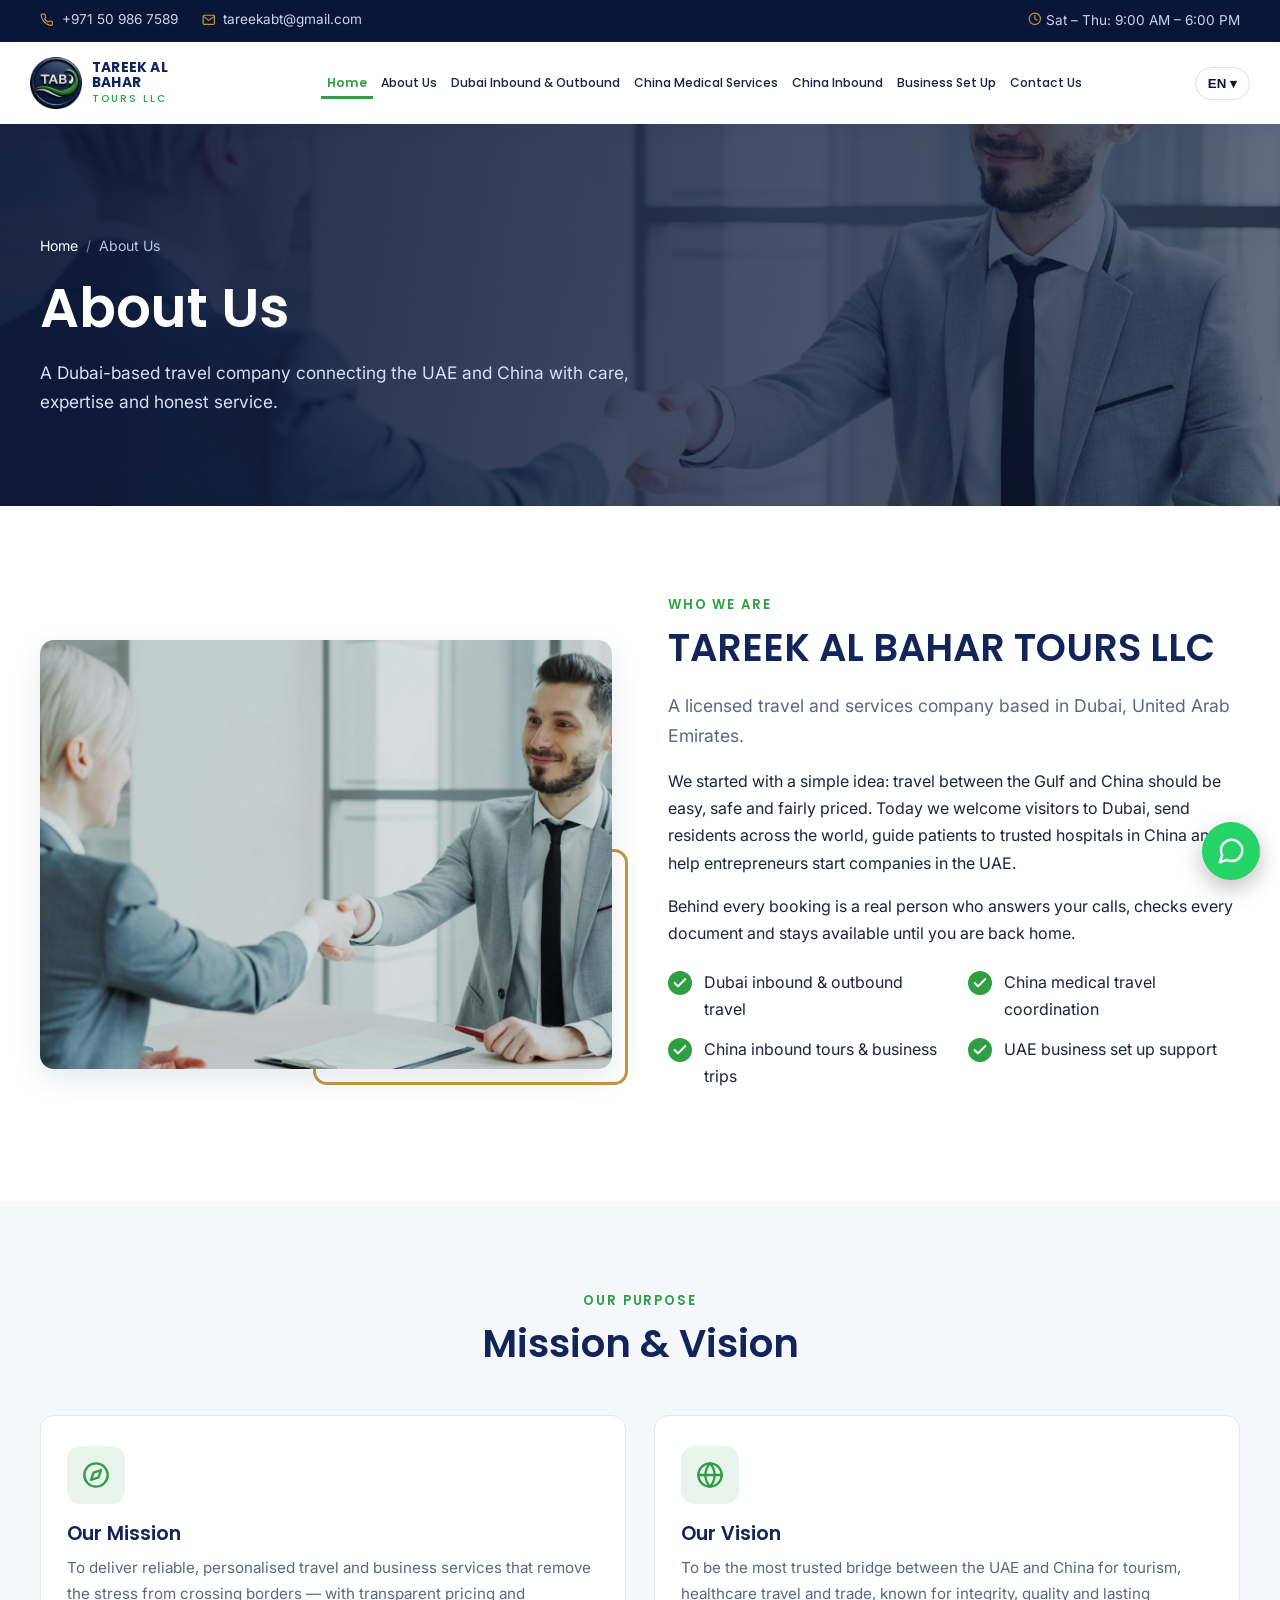
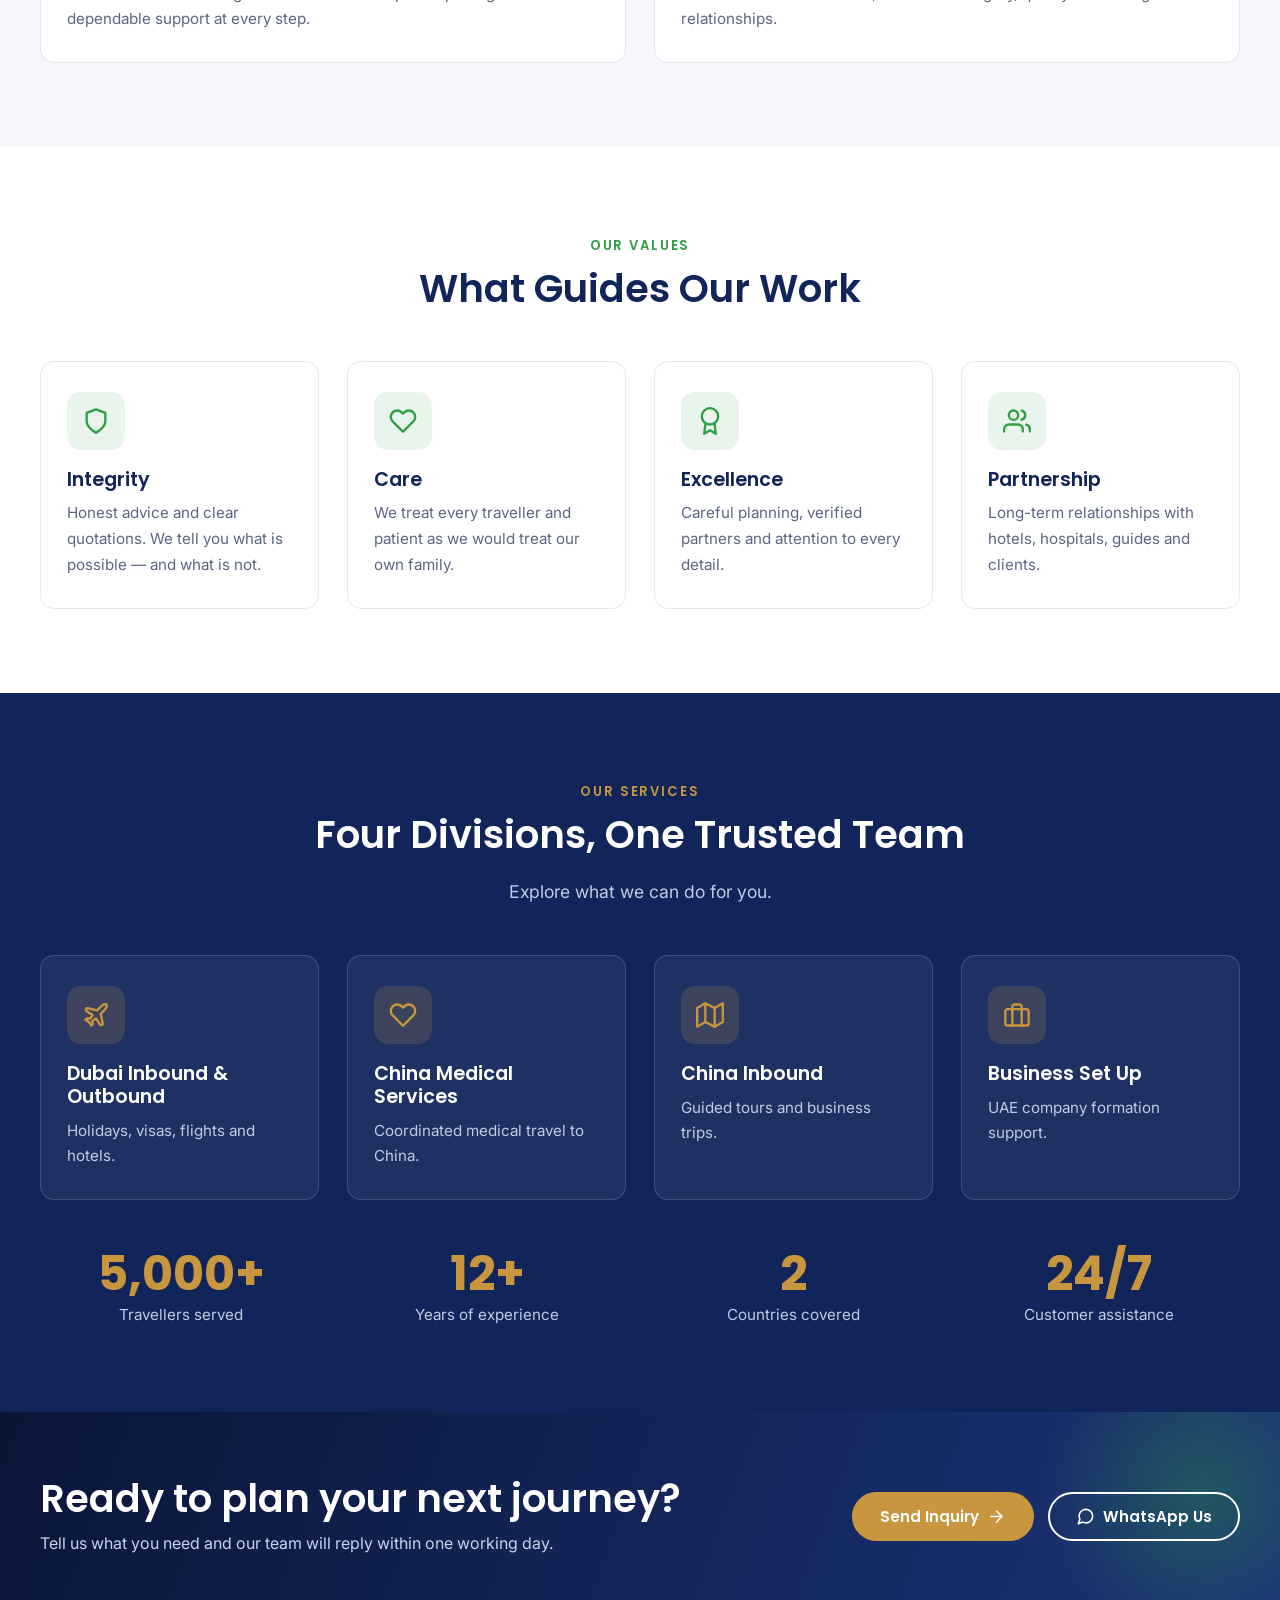
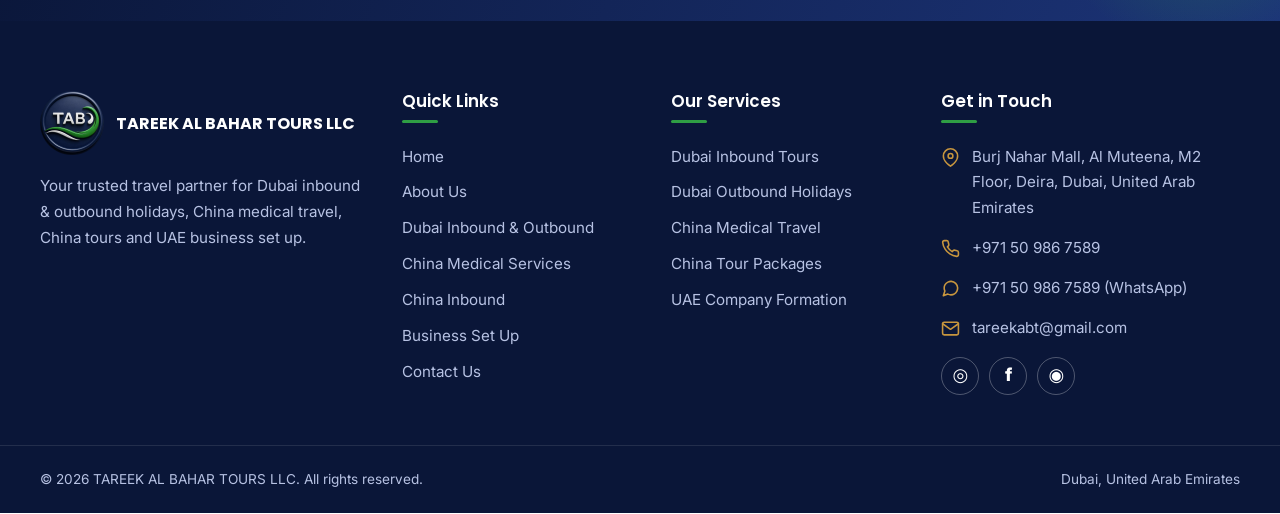
==== about-us/index.html @ 9cc4720b "Update Tareek Al Bahar website" ====
<!DOCTYPE html>

<html lang="en">
<head>
<meta charset="utf-8"/>
<meta content="width=device-width, initial-scale=1" name="viewport"/>
<title>About Us | TAREEK AL BAHAR TOURS LLC Dubai</title>
<meta content="Learn about TAREEK AL BAHAR TOURS LLC, a Dubai travel company connecting the UAE and China through tours, medical travel and business set up services." name="description"/>
<link href="https://www.tareekalbahartours.com/about-us/" rel="canonical"/>
<meta content="#12255a" name="theme-color"/>
<meta content="website" property="og:type"/>
<meta content="TAREEK AL BAHAR TOURS LLC" property="og:site_name"/>
<meta content="About Us | TAREEK AL BAHAR TOURS LLC Dubai" property="og:title"/>
<meta content="Learn about TAREEK AL BAHAR TOURS LLC, a Dubai travel company connecting the UAE and China through tours, medical travel and business set up services." property="og:description"/>
<meta content="https://www.tareekalbahartours.com/about-us/" property="og:url"/>
<meta content="https://www.tareekalbahartours.com/assets/img/business-meeting.jpg" property="og:image"/>
<meta content="summary_large_image" name="twitter:card"/>
<link href="../assets/img/favicon.png" rel="icon" type="image/png"/>
<link href="../assets/img/apple-touch-icon.png" rel="apple-touch-icon"/>
<link href="https://fonts.googleapis.com" rel="preconnect"/>
<link crossorigin="" href="https://fonts.gstatic.com" rel="preconnect"/>
<link href="https://fonts.googleapis.com/css2?family=Inter:wght@400;500;600&amp;family=Poppins:wght@500;600;700&amp;display=swap" rel="stylesheet"/>
<link href="../assets/css/style.css" rel="stylesheet"/>
<script type="application/ld+json">
{
  "@context": "https://schema.org",
  "@type": "BreadcrumbList",
  "itemListElement": [
    {"@type": "ListItem", "position": 1, "name": "Home", "item": "https://www.tareekalbahartours.com/"},
    {"@type": "ListItem", "position": 2, "name": "About Us", "item": "https://www.tareekalbahartours.com/about-us/"}
  ]
}
</script>
</head>
<body>
<svg aria-hidden="true" style="display:none" xmlns="http://www.w3.org/2000/svg"><symbol id="i-phone" viewbox="0 0 24 24"><path d="M22 16.92v3a2 2 0 0 1-2.18 2 19.79 19.79 0 0 1-8.63-3.07 19.5 19.5 0 0 1-6-6 19.79 19.79 0 0 1-3.07-8.67A2 2 0 0 1 4.11 2h3a2 2 0 0 1 2 1.72 12.84 12.84 0 0 0 .7 2.81 2 2 0 0 1-.45 2.11L8.09 9.91a16 16 0 0 0 6 6l1.27-1.27a2 2 0 0 1 2.11-.45 12.84 12.84 0 0 0 2.81.7A2 2 0 0 1 22 16.92z"></path></symbol><symbol id="i-mail" viewbox="0 0 24 24"><path d="M4 4h16a2 2 0 0 1 2 2v12a2 2 0 0 1-2 2H4a2 2 0 0 1-2-2V6a2 2 0 0 1 2-2z"></path><path d="M22 6l-10 7L2 6"></path></symbol><symbol id="i-pin" viewbox="0 0 24 24"><path d="M21 10c0 7-9 13-9 13s-9-6-9-13a9 9 0 0 1 18 0z"></path><circle cx="12" cy="10" r="3"></circle></symbol><symbol id="i-clock" viewbox="0 0 24 24"><circle cx="12" cy="12" r="10"></circle><path d="M12 6v6l4 2"></path></symbol><symbol id="i-check" viewbox="0 0 24 24"><path d="M20 6L9 17l-5-5"></path></symbol><symbol id="i-arrow" viewbox="0 0 24 24"><path d="M5 12h14M12 5l7 7-7 7"></path></symbol><symbol id="i-globe" viewbox="0 0 24 24"><circle cx="12" cy="12" r="10"></circle><path d="M2 12h20"></path><path d="M12 2a15.3 15.3 0 0 1 4 10 15.3 15.3 0 0 1-4 10 15.3 15.3 0 0 1-4-10 15.3 15.3 0 0 1 4-10z"></path></symbol><symbol id="i-briefcase" viewbox="0 0 24 24"><rect height="14" rx="2" width="20" x="2" y="7"></rect><path d="M16 21V5a2 2 0 0 0-2-2h-4a2 2 0 0 0-2 2v16"></path></symbol><symbol id="i-heart" viewbox="0 0 24 24"><path d="M20.84 4.61a5.5 5.5 0 0 0-7.78 0L12 5.67l-1.06-1.06a5.5 5.5 0 0 0-7.78 7.78l1.06 1.06L12 21.23l7.78-7.78 1.06-1.06a5.5 5.5 0 0 0 0-7.78z"></path></symbol><symbol id="i-shield" viewbox="0 0 24 24"><path d="M12 22s8-4 8-10V5l-8-3-8 3v7c0 6 8 10 8 10z"></path></symbol><symbol id="i-users" viewbox="0 0 24 24"><path d="M17 21v-2a4 4 0 0 0-4-4H5a4 4 0 0 0-4 4v2"></path><circle cx="9" cy="7" r="4"></circle><path d="M23 21v-2a4 4 0 0 0-3-3.87"></path><path d="M16 3.13a4 4 0 0 1 0 7.75"></path></symbol><symbol id="i-star" viewbox="0 0 24 24"><polygon points="12 2 15.09 8.26 22 9.27 17 14.14 18.18 21.02 12 17.77 5.82 21.02 7 14.14 2 9.27 8.91 8.26 12 2"></polygon></symbol><symbol id="i-file" viewbox="0 0 24 24"><path d="M14 2H6a2 2 0 0 0-2 2v16a2 2 0 0 0 2 2h12a2 2 0 0 0 2-2V8z"></path><path d="M14 2v6h6"></path><path d="M16 13H8"></path><path d="M16 17H8"></path><path d="M10 9H8"></path></symbol><symbol id="i-send" viewbox="0 0 24 24"><path d="M22 2L11 13"></path><path d="M22 2l-7 20-4-9-9-4 20-7z"></path></symbol><symbol id="i-compass" viewbox="0 0 24 24"><circle cx="12" cy="12" r="10"></circle><polygon points="16.24 7.76 14.12 14.12 7.76 16.24 9.88 9.88 16.24 7.76"></polygon></symbol><symbol id="i-home" viewbox="0 0 24 24"><path d="M3 9l9-7 9 7v11a2 2 0 0 1-2 2H5a2 2 0 0 1-2-2z"></path><path d="M9 22V12h6v10"></path></symbol><symbol id="i-nav" viewbox="0 0 24 24"><polygon points="3 11 22 2 13 21 11 13 3 11"></polygon></symbol><symbol id="i-sun" viewbox="0 0 24 24"><circle cx="12" cy="12" r="5"></circle><path d="M12 1v2M12 21v2M4.22 4.22l1.42 1.42M18.36 18.36l1.42 1.42M1 12h2M21 12h2M4.22 19.78l1.42-1.42M18.36 5.64l1.42-1.42"></path></symbol><symbol id="i-award" viewbox="0 0 24 24"><circle cx="12" cy="8" r="7"></circle><path d="M8.21 13.89L7 23l5-3 5 3-1.21-9.12"></path></symbol><symbol id="i-headset" viewbox="0 0 24 24"><path d="M3 18v-6a9 9 0 0 1 18 0v6"></path><path d="M21 19a2 2 0 0 1-2 2h-1a2 2 0 0 1-2-2v-3a2 2 0 0 1 2-2h3zM3 19a2 2 0 0 0 2 2h1a2 2 0 0 0 2-2v-3a2 2 0 0 0-2-2H3z"></path></symbol><symbol id="i-dollar" viewbox="0 0 24 24"><path d="M12 1v22"></path><path d="M17 5H9.5a3.5 3.5 0 0 0 0 7h5a3.5 3.5 0 0 1 0 7H6"></path></symbol><symbol id="i-chat" viewbox="0 0 24 24"><path d="M21 11.5a8.38 8.38 0 0 1-.9 3.8 8.5 8.5 0 0 1-7.6 4.7 8.38 8.38 0 0 1-3.8-.9L3 21l1.9-5.7a8.38 8.38 0 0 1-.9-3.8 8.5 8.5 0 0 1 4.7-7.6 8.38 8.38 0 0 1 3.8-.9h.5a8.48 8.48 0 0 1 8 8v.5z"></path></symbol><symbol id="i-menu" viewbox="0 0 24 24"><path d="M3 12h18M3 6h18M3 18h18"></path></symbol><symbol id="i-building" viewbox="0 0 24 24"><rect height="20" rx="2" width="16" x="4" y="2"></rect><path d="M9 22v-4h6v4"></path><path d="M8 6h.01M12 6h.01M16 6h.01M8 10h.01M12 10h.01M16 10h.01M8 14h.01M12 14h.01M16 14h.01"></path></symbol><symbol id="i-clipboard" viewbox="0 0 24 24"><path d="M16 4h2a2 2 0 0 1 2 2v14a2 2 0 0 1-2 2H6a2 2 0 0 1-2-2V6a2 2 0 0 1 2-2h2"></path><rect height="4" rx="1" width="8" x="8" y="2"></rect></symbol><symbol id="i-map" viewbox="0 0 24 24"><path d="M1 6v16l7-4 8 4 7-4V2l-7 4-8-4-7 4z"></path><path d="M8 2v16"></path><path d="M16 6v16"></path></symbol><symbol id="i-calendar" viewbox="0 0 24 24"><rect height="18" rx="2" width="18" x="3" y="4"></rect><path d="M16 2v4M8 2v4M3 10h18"></path></symbol><symbol id="i-plane" viewbox="0 0 24 24"><path d="M17.8 19.2L16 11l3.5-3.5C21 6 21.5 4 21 3c-1-.5-3 0-4.5 1.5L13 8 4.8 6.2c-.5-.1-.9.1-1.1.5l-.3.5c-.2.5-.1 1 .3 1.3L9 12l-2 3H4l-1 1 3 2 2 3 1-1v-3l3-2 3.5 5.3c.3.4.8.5 1.3.3l.5-.2c.4-.3.6-.7.5-1.2z"></path></symbol><symbol id="i-stetho" viewbox="0 0 24 24"><path d="M4.8 2.3A.3.3 0 1 0 5 2H4a2 2 0 0 0-2 2v5a6 6 0 0 0 6 6 6 6 0 0 0 6-6V4a2 2 0 0 0-2-2h-1a.2.2 0 1 0 .3.3"></path><path d="M8 15v1a6 6 0 0 0 6 6 6 6 0 0 0 6-6v-4"></path><circle cx="20" cy="10" r="2"></circle></symbol><symbol id="i-translate" viewbox="0 0 24 24"><path d="M5 8l6 6"></path><path d="M4 14l6-6 2-3"></path><path d="M2 5h12"></path><path d="M7 2h1"></path><path d="M22 22l-5-10-5 10"></path><path d="M14 18h6"></path></symbol><symbol id="i-bed" viewbox="0 0 24 24"><path d="M2 4v16"></path><path d="M2 8h18a2 2 0 0 1 2 2v10"></path><path d="M2 17h20"></path><path d="M6 8v9"></path></symbol></svg>
<a class="skip-link" href="#main">Skip to content</a>
<div id="site-header"></div>
<main id="main">
<section class="page-banner bg-business-meeting">
<div class="container">
<ol aria-label="Breadcrumb" class="breadcrumb"><li><a href="../index.html">Home</a></li><li aria-current="page">About Us</li></ol>
<h1>About Us</h1>
<p>A Dubai-based travel company connecting the UAE and China with care, expertise and honest service.</p>
</div>
</section>
<section aria-labelledby="who-title" class="section">
<div class="container split">
<div class="split__media"><img alt="Two professionals shaking hands at a meeting" decoding="async" height="900" loading="lazy" src="../assets/img/business-meeting.jpg" width="1600"/></div>
<div>
<span class="eyebrow">Who We Are</span>
<h2 id="who-title">TAREEK AL BAHAR TOURS LLC</h2>
<p class="lead">A licensed travel and services company based in Dubai, United Arab Emirates.</p>
<p>We started with a simple idea: travel between the Gulf and China should be easy, safe and fairly priced. Today we welcome visitors to Dubai, send residents across the world, guide patients to trusted hospitals in China and help entrepreneurs start companies in the UAE.</p>
<p>Behind every booking is a real person who answers your calls, checks every document and stays available until you are back home.</p>
<ul class="check-list check-list--2col"><li><svg aria-hidden="true" class="icon"><use href="#i-check"></use></svg> <span>Dubai inbound &amp; outbound travel</span></li><li><svg aria-hidden="true" class="icon"><use href="#i-check"></use></svg> <span>China medical travel coordination</span></li><li><svg aria-hidden="true" class="icon"><use href="#i-check"></use></svg> <span>China inbound tours &amp; business trips</span></li><li><svg aria-hidden="true" class="icon"><use href="#i-check"></use></svg> <span>UAE business set up support</span></li></ul>
</div>
</div>
</section>
<section aria-labelledby="mv-title" class="section section--alt">
<div class="container">
<div class="section-head"><span class="eyebrow">Our Purpose</span><h2>Mission &amp; Vision</h2></div>
<h3 hidden="" id="mv-title">Mission and vision</h3>
<div class="grid grid--2">
<div class="icon-box"><div class="icon-box__icon"><svg aria-hidden="true" class="icon"><use href="#i-compass"></use></svg></div><h3>Our Mission</h3><p>To deliver reliable, personalised travel and business services that remove the stress from crossing borders — with transparent pricing and dependable support at every step.</p></div>
<div class="icon-box"><div class="icon-box__icon"><svg aria-hidden="true" class="icon"><use href="#i-globe"></use></svg></div><h3>Our Vision</h3><p>To be the most trusted bridge between the UAE and China for tourism, healthcare travel and trade, known for integrity, quality and lasting relationships.</p></div>
</div>
</div>
</section>
<section aria-labelledby="values-title" class="section">
<div class="container">
<div class="section-head"><span class="eyebrow">Our Values</span><h2>What Guides Our Work</h2></div>
<div class="grid grid--4"><div class="icon-box"><div class="icon-box__icon"><svg aria-hidden="true" class="icon"><use href="#i-shield"></use></svg></div><h3>Integrity</h3><p>Honest advice and clear quotations. We tell you what is possible — and what is not.</p></div><div class="icon-box"><div class="icon-box__icon"><svg aria-hidden="true" class="icon"><use href="#i-heart"></use></svg></div><h3>Care</h3><p>We treat every traveller and patient as we would treat our own family.</p></div><div class="icon-box"><div class="icon-box__icon"><svg aria-hidden="true" class="icon"><use href="#i-award"></use></svg></div><h3>Excellence</h3><p>Careful planning, verified partners and attention to every detail.</p></div><div class="icon-box"><div class="icon-box__icon"><svg aria-hidden="true" class="icon"><use href="#i-users"></use></svg></div><h3>Partnership</h3><p>Long-term relationships with hotels, hospitals, guides and clients.</p></div></div>
</div>
</section>
<section aria-labelledby="divisions-title" class="section section--navy">
<div class="container">
<div class="section-head"><span class="eyebrow">Our Services</span><h2>Four Divisions, One Trusted Team</h2><p class="lead">Explore what we can do for you.</p></div>
<div class="grid grid--4">
<a class="icon-box" href="../dubai-inbound-outbound/index.html"><div class="icon-box__icon"><svg aria-hidden="true" class="icon"><use href="#i-plane"></use></svg></div><h3>Dubai Inbound &amp; Outbound</h3><p>Holidays, visas, flights and hotels.</p></a>
<a class="icon-box" href="../china-medical-services/index.html"><div class="icon-box__icon"><svg aria-hidden="true" class="icon"><use href="#i-heart"></use></svg></div><h3>China Medical Services</h3><p>Coordinated medical travel to China.</p></a>
<a class="icon-box" href="../china-inbound/index.html"><div class="icon-box__icon"><svg aria-hidden="true" class="icon"><use href="#i-map"></use></svg></div><h3>China Inbound</h3><p>Guided tours and business trips.</p></a>
<a class="icon-box" href="../business-setup/index.html"><div class="icon-box__icon"><svg aria-hidden="true" class="icon"><use href="#i-briefcase"></use></svg></div><h3>Business Set Up</h3><p>UAE company formation support.</p></a>
</div>
<div class="section-gap"></div>
<div class="stats"><div class="stats__item"><strong>5,000+</strong><span>Travellers served</span></div><div class="stats__item"><strong>12+</strong><span>Years of experience</span></div><div class="stats__item"><strong>2</strong><span>Countries covered</span></div><div class="stats__item"><strong>24/7</strong><span>Customer assistance</span></div></div>
</div>
</section>
<section aria-labelledby="cta-title" class="cta-band">
<div class="container cta-band__inner">
<div>
<h2 id="cta-title">Ready to plan your next journey?</h2>
<p>Tell us what you need and our team will reply within one working day.</p>
</div>
<div class="cta-band__actions">
<a class="btn btn--primary" href="../contact-us/index.html">Send Inquiry <svg aria-hidden="true" class="icon"><use href="#i-arrow"></use></svg></a>
<a class="btn btn--outline" href="https://wa.me/971509867589" rel="noopener"><svg aria-hidden="true" class="icon"><use href="#i-chat"></use></svg> WhatsApp Us</a>
</div>
</div>
</section>
</main>
<div id="site-footer"></div>
<script defer="" src="../assets/js/components.js"></script>
<script defer="" src="../assets/js/main.js"></script>
<div aria-hidden="true" id="google_translate_element"></div><script src="https://translate.google.com/translate_a/element.js?cb=googleTranslateElementInit"></script></body>
</html>
---- assets/css/style.css ----
/* ==========================================================================
   TAREEK AL BAHAR TOURS LLC — global stylesheet
   Structure: tokens > base > layout > components > sections > utilities
   Every block is a self-contained section (.section) made of a .container
   plus reusable components, so it maps 1:1 to Elementor sections/widgets.
   ========================================================================== */

/* ---------- 1. Design tokens ---------- */
:root {
  --navy: #12255a;
  --navy-dark: #0a1638;
  --navy-soft: #1c3478;
  --green: #2f9e44;
  --green-dark: #23782f;
  --gold: #c8963e;
  --gold-dark: #a87a2b;
  --ink: #1b2340;
  --muted: #5c6684;
  --line: #e3e8f2;
  --bg: #f5f7fb;
  --white: #ffffff;

  --font-head: "Poppins", "Segoe UI", system-ui, sans-serif;
  --font-body: "Inter", "Segoe UI", system-ui, sans-serif;

  --radius: 14px;
  --radius-sm: 8px;
  --shadow: 0 10px 30px rgba(18, 37, 90, 0.10);
  --shadow-sm: 0 4px 14px rgba(18, 37, 90, 0.08);
  --container: 1200px;
  --header-h: 84px;
}

/* ---------- 2. Base ---------- */
*, *::before, *::after { box-sizing: border-box; }
html { scroll-behavior: smooth; scroll-padding-top: 100px; }
body {
  margin: 0;
  font-family: var(--font-body);
  font-size: 16px;
  line-height: 1.7;
  color: var(--ink);
  background: var(--white);
  -webkit-font-smoothing: antialiased;
}
img { max-width: 100%; height: auto; display: block; }
a { color: var(--navy); text-decoration: none; transition: color .2s; }
a:hover { color: var(--green); }
h1, h2, h3, h4 { font-family: var(--font-head); color: var(--navy); line-height: 1.2; margin: 0 0 .5em; font-weight: 600; }
h1 { font-size: clamp(2rem, 4.6vw, 3.4rem); }
h2 { font-size: clamp(1.7rem, 3vw, 2.4rem); }
h3 { font-size: 1.2rem; }
p { margin: 0 0 1em; }
ul, ol { margin: 0; padding: 0; list-style: none; }
.icon { width: 1.25em; height: 1.25em; fill: none; stroke: currentColor; stroke-width: 2; stroke-linecap: round; stroke-linejoin: round; flex: none; }
.skip-link { position: absolute; left: -999px; top: 0; background: var(--navy); color: #fff; padding: .6rem 1rem; z-index: 200; }
.skip-link:focus { left: 0; color: #fff; }
:focus-visible { outline: 3px solid var(--gold); outline-offset: 2px; }

/* ---------- 3. Layout ---------- */
.container { width: min(100% - 2rem, var(--container)); margin-inline: auto; }
.section { padding: 84px 0; }
.section--alt { background: var(--bg); }
.section--navy { background: var(--navy); color: #d7def2; }
.section--navy h2, .section--navy h3 { color: #fff; }
.grid { display: grid; gap: 28px; }
.grid--2 { grid-template-columns: repeat(2, 1fr); }
.grid--3 { grid-template-columns: repeat(3, 1fr); }
.grid--4 { grid-template-columns: repeat(4, 1fr); }
.split { display: grid; grid-template-columns: 1fr 1fr; gap: 56px; align-items: center; }
.split--reverse .split__media { order: 2; }
.section-head { max-width: 720px; margin: 0 auto 48px; text-align: center; }
.section-head--left { margin-left: 0; text-align: left; }
.eyebrow { display: inline-block; font: 600 .82rem/1 var(--font-head); letter-spacing: .14em; text-transform: uppercase; color: var(--green); margin-bottom: 14px; }
.section--navy .eyebrow { color: var(--gold); }
.lead { font-size: 1.1rem; color: var(--muted); }
.section--navy .lead { color: #c1cbe6; }

/* ---------- 4. Buttons ---------- */
.btn {
  display: inline-flex; align-items: center; gap: .55em; white-space: nowrap;
  padding: .85em 1.7em; border-radius: 999px; border: 2px solid transparent;
  font: 600 .95rem/1.2 var(--font-head); cursor: pointer; transition: all .2s;
}
.btn--primary { background: var(--gold); color: #fff; }
.btn--primary:hover { background: var(--gold-dark); color: #fff; transform: translateY(-2px); }
.btn--green { background: var(--green); color: #fff; }
.btn--green:hover { background: var(--green-dark); color: #fff; transform: translateY(-2px); }
.btn--outline { border-color: #fff; color: #fff; }
.btn--outline:hover { background: #fff; color: var(--navy); }
.btn--outline-dark { border-color: var(--navy); color: var(--navy); }
.btn--outline-dark:hover { background: var(--navy); color: #fff; }
.btn--sm { padding: .6em 1.25em; font-size: .85rem; }

/* ---------- 5. Top bar + header ---------- */
.topbar { background: var(--navy-dark); color: #c9d2ee; font-size: .85rem; }
.topbar__inner { display: flex; justify-content: space-between; align-items: center; gap: 16px; min-height: 42px; flex-wrap: wrap; }
.topbar__list { display: flex; gap: 24px; flex-wrap: wrap; }
.topbar a { color: #c9d2ee; display: inline-flex; align-items: center; gap: 8px; }
.topbar a:hover { color: #fff; }
.topbar .icon { color: var(--gold); width: 1em; height: 1em; }

.site-header { position: sticky; top: 0; z-index: 100; background: #fff; box-shadow: 0 2px 16px rgba(18, 37, 90, .08); }
.site-header .container { width: min(100% - 2rem, 1340px); }
.site-header__inner { display: flex; align-items: center; justify-content: space-between; gap: 20px; min-height: var(--header-h); }
.brand { display: flex; align-items: center; gap: 12px; color: var(--navy); }
.brand img { width: 62px; height: 62px; }
.brand__name { font: 700 1.05rem/1.15 var(--font-head); letter-spacing: .02em; color: var(--navy); }
.brand__name small { display: block; font-weight: 500; font-size: .68rem; letter-spacing: .22em; color: var(--green); }
.main-nav__list { display: flex; align-items: center; gap: 4px; }
.main-nav a { display: block; padding: 10px 11px; white-space: nowrap; font: 500 .9rem/1 var(--font-head); color: var(--ink); border-radius: 8px; }
.main-nav a:hover, .main-nav a[aria-current="page"] { color: var(--green); }
.main-nav a[aria-current="page"] { font-weight: 600; box-shadow: inset 0 -3px 0 var(--green); border-radius: 0; }
.header-cta { display: flex; align-items: center; gap: 14px; }
.nav-toggle { display: none; background: none; border: 0; padding: 8px; color: var(--navy); cursor: pointer; }
.nav-toggle .icon { width: 28px; height: 28px; }

/* ---------- 6. Hero (home) ---------- */
.hero { position: relative; color: #fff; background: var(--navy-dark) center/cover no-repeat; padding: 130px 0 170px; isolation: isolate; }
.hero::before { content: ""; position: absolute; inset: 0; background: linear-gradient(100deg, rgba(10, 22, 56, .92) 0%, rgba(10, 22, 56, .68) 55%, rgba(10, 22, 56, .25) 100%); z-index: -1; }
.hero__content { max-width: 690px; }
.hero h1 { color: #fff; margin-bottom: .45em; }
.hero h1 span { color: var(--gold); }
.hero p { font-size: 1.15rem; color: #dbe3f7; max-width: 560px; }
.hero__actions { display: flex; gap: 14px; flex-wrap: wrap; margin-top: 30px; }
.hero__badge { display: inline-flex; align-items: center; gap: 10px; background: rgba(255,255,255,.12); border: 1px solid rgba(255,255,255,.25); padding: 8px 16px; border-radius: 999px; font-size: .85rem; margin-bottom: 22px; backdrop-filter: blur(4px); }
.hero__badge .icon { color: var(--gold); }

.quick-strip { margin-top: -80px; position: relative; z-index: 5; }
.quick-strip__grid { display: grid; grid-template-columns: repeat(4, 1fr); background: #fff; border-radius: var(--radius); box-shadow: var(--shadow); overflow: hidden; }
.quick-strip__item { display: flex; align-items: center; gap: 16px; padding: 26px 24px; border-right: 1px solid var(--line); }
.quick-strip__item:last-child { border-right: 0; }
.quick-strip__item .icon { width: 38px; height: 38px; color: var(--green); }
.quick-strip__item strong { display: block; font: 600 1rem/1.3 var(--font-head); color: var(--navy); }
.quick-strip__item span { font-size: .85rem; color: var(--muted); }

/* ---------- 7. Page banner (inner pages) ---------- */
.page-banner { position: relative; color: #fff; padding: 110px 0 90px; background: var(--navy-dark) center/cover no-repeat; isolation: isolate; }
.page-banner::before { content: ""; position: absolute; inset: 0; background: linear-gradient(100deg, rgba(10, 22, 56, .92), rgba(10, 22, 56, .55)); z-index: -1; }
.page-banner h1 { color: #fff; margin-bottom: .3em; }
.page-banner p { max-width: 640px; color: #d9e1f6; font-size: 1.08rem; margin: 0; }
.breadcrumb { display: flex; flex-wrap: wrap; gap: 8px; font-size: .88rem; margin-bottom: 18px; color: #b9c5e6; }
.breadcrumb a { color: #fff; }
.breadcrumb li + li::before { content: "/"; margin-right: 8px; opacity: .6; }

/* ---------- 8. Cards & boxes ---------- */
.card { background: #fff; border-radius: var(--radius); overflow: hidden; box-shadow: var(--shadow-sm); border: 1px solid var(--line); display: flex; flex-direction: column; transition: transform .25s, box-shadow .25s; }
.card:hover { transform: translateY(-6px); box-shadow: var(--shadow); }
.card__media { position: relative; aspect-ratio: 4 / 3; overflow: hidden; }
.card__media img { width: 100%; height: 100%; object-fit: cover; transition: transform .5s; }
.card:hover .card__media img { transform: scale(1.06); }
.card__tag { position: absolute; left: 14px; top: 14px; background: var(--green); color: #fff; font: 600 .75rem/1 var(--font-head); padding: 7px 12px; border-radius: 999px; }
.card__body { padding: 24px; display: flex; flex-direction: column; flex: 1; }
.card__body p { color: var(--muted); font-size: .95rem; }
.card__foot { margin-top: auto; display: flex; align-items: center; justify-content: space-between; gap: 12px; padding-top: 14px; border-top: 1px solid var(--line); }
.card__price { font: 600 .82rem/1.2 var(--font-body); color: var(--muted); }
.card__price strong { display: block; font: 700 1.15rem/1.2 var(--font-head); color: var(--gold-dark); }
.card__link { display: inline-flex; align-items: center; gap: 8px; font: 600 .9rem/1 var(--font-head); color: var(--green); }
.card__link .icon { width: 1em; height: 1em; transition: transform .2s; }
.card__link:hover .icon { transform: translateX(4px); }

.icon-box { background: #fff; border: 1px solid var(--line); border-radius: var(--radius); padding: 30px 26px; transition: all .25s; height: 100%; }
.icon-box:hover { box-shadow: var(--shadow); border-color: transparent; transform: translateY(-4px); }
.icon-box__icon { width: 58px; height: 58px; border-radius: 14px; background: rgba(47, 158, 68, .1); color: var(--green); display: grid; place-items: center; margin-bottom: 18px; }
.icon-box__icon .icon { width: 28px; height: 28px; }
.icon-box p { color: var(--muted); font-size: .95rem; margin: 0; }
.section--navy .icon-box { background: rgba(255,255,255,.06); border-color: rgba(255,255,255,.14); }
.section--navy .icon-box p { color: #c1cbe6; }
.section--navy .icon-box__icon { background: rgba(200, 150, 62, .18); color: var(--gold); }

.split__media { position: relative; }
.split__media img { border-radius: var(--radius); box-shadow: var(--shadow); width: 100%; aspect-ratio: 4 / 3; object-fit: cover; }
.split__media::after { content: ""; position: absolute; right: -16px; bottom: -16px; width: 55%; height: 55%; border: 3px solid var(--gold); border-radius: var(--radius); z-index: -1; }
.split--reverse .split__media::after { right: auto; left: -16px; }
.split__badge { position: absolute; left: 20px; bottom: 20px; background: var(--navy); color: #fff; border-radius: var(--radius-sm); padding: 14px 20px; box-shadow: var(--shadow); }
.split__badge strong { display: block; font: 700 1.7rem/1 var(--font-head); color: var(--gold); }
.split__badge span { font-size: .8rem; }

.check-list { display: grid; gap: 12px; margin: 22px 0 28px; }
.check-list li { display: flex; gap: 12px; align-items: flex-start; }
.check-list .icon { color: #fff; background: var(--green); border-radius: 50%; padding: 4px; width: 24px; height: 24px; margin-top: 2px; stroke-width: 3; }
.check-list--2col { grid-template-columns: repeat(2, 1fr); column-gap: 28px; }

.pill-list { display: flex; flex-wrap: wrap; gap: 10px; margin-top: 18px; }
.pill-list li { background: #fff; border: 1px solid var(--line); padding: 9px 18px; border-radius: 999px; font-size: .92rem; font-weight: 500; }
.section--alt .pill-list li { background: #fff; }

/* ---------- 9. Stats ---------- */
.stats { display: grid; grid-template-columns: repeat(4, 1fr); gap: 24px; text-align: center; }
.stats__item strong { display: block; font: 700 clamp(2rem, 4vw, 3rem)/1.1 var(--font-head); color: var(--gold); }
.stats__item span { color: #c1cbe6; font-size: .95rem; }

/* ---------- 10. Process steps ---------- */
.steps { display: grid; grid-template-columns: repeat(auto-fit, minmax(190px, 1fr)); gap: 24px; counter-reset: step; }
.steps__item { position: relative; background: #fff; border: 1px solid var(--line); border-radius: var(--radius); padding: 56px 22px 26px; counter-increment: step; }
.steps__item::before { content: counter(step); position: absolute; top: -20px; left: 22px; width: 46px; height: 46px; border-radius: 50%; background: var(--green); color: #fff; font: 700 1.2rem/46px var(--font-head); text-align: center; box-shadow: 0 6px 14px rgba(47, 158, 68, .35); }
.steps__item h3 { font-size: 1.05rem; }
.steps__item p { color: var(--muted); font-size: .92rem; margin: 0; }

/* ---------- 11. FAQ ---------- */
.faq { max-width: 860px; margin-inline: auto; display: grid; gap: 14px; }
.faq details { background: #fff; border: 1px solid var(--line); border-radius: var(--radius-sm); padding: 0 22px; }
.faq summary { cursor: pointer; padding: 18px 28px 18px 0; font: 600 1.02rem/1.4 var(--font-head); color: var(--navy); list-style: none; position: relative; }
.faq summary::-webkit-details-marker { display: none; }
.faq summary::after { content: "+"; position: absolute; right: 0; top: 50%; transform: translateY(-50%); font-size: 1.5rem; color: var(--green); }
.faq details[open] summary::after { content: "–"; }
.faq details p { color: var(--muted); padding-bottom: 18px; margin: 0; }

/* ---------- 12. CTA band ---------- */
.cta-band { background: linear-gradient(110deg, var(--navy-dark), var(--navy-soft)); color: #fff; padding: 64px 0; position: relative; overflow: hidden; }
.cta-band::after { content: ""; position: absolute; right: -80px; top: -80px; width: 320px; height: 320px; border-radius: 50%; background: radial-gradient(var(--green), transparent 70%); opacity: .35; }
.cta-band__inner { display: flex; justify-content: space-between; align-items: center; gap: 30px; flex-wrap: wrap; position: relative; z-index: 1; }
.cta-band h2 { color: #fff; margin-bottom: .2em; }
.cta-band p { margin: 0; color: #c9d3ef; }
.cta-band__actions { display: flex; gap: 14px; flex-wrap: wrap; }

/* ---------- 13. Forms & contact ---------- */
.form-card { background: #fff; border-radius: var(--radius); padding: 38px; box-shadow: var(--shadow); border: 1px solid var(--line); }
.form { display: grid; gap: 18px; }
.form__row { display: grid; grid-template-columns: 1fr 1fr; gap: 18px; }
.form label { display: block; font: 500 .88rem/1 var(--font-head); margin-bottom: 8px; color: var(--navy); }
.form input, .form select, .form textarea { width: 100%; font: inherit; padding: 13px 15px; border: 1.5px solid var(--line); border-radius: var(--radius-sm); background: var(--bg); color: var(--ink); transition: border-color .2s, background .2s; }
.form input:focus, .form select:focus, .form textarea:focus { outline: none; border-color: var(--green); background: #fff; }
.form textarea { min-height: 130px; resize: vertical; }
.form__note { font-size: .82rem; color: var(--muted); margin: 0; }
.form__status { display: none; padding: 12px 16px; border-radius: var(--radius-sm); background: rgba(47, 158, 68, .12); color: var(--green-dark); font-weight: 500; }
.form__status.is-visible { display: block; }

.contact-cards { display: grid; gap: 18px; }
.contact-card { display: flex; gap: 18px; align-items: flex-start; background: #fff; border: 1px solid var(--line); border-radius: var(--radius); padding: 22px; box-shadow: var(--shadow-sm); }
.contact-card__icon { width: 52px; height: 52px; flex: none; border-radius: 12px; background: var(--navy); color: var(--gold); display: grid; place-items: center; }
.contact-card h3 { font-size: 1.02rem; margin-bottom: 4px; }
.contact-card p, .contact-card a { margin: 0; color: var(--muted); font-size: .95rem; display: block; }
.contact-card a:hover { color: var(--green); }
.map-embed { border: 0; width: 100%; height: 420px; border-radius: var(--radius); box-shadow: var(--shadow-sm); }

.notice { background: rgba(200, 150, 62, .1); border-left: 4px solid var(--gold); padding: 16px 20px; border-radius: 0 var(--radius-sm) var(--radius-sm) 0; font-size: .92rem; color: var(--ink); margin-top: 26px; }

/* ---------- 14. Footer ---------- */
.site-footer { background: var(--navy-dark); color: #b7c2e3; padding-top: 70px; font-size: .95rem; }
.footer-grid { display: grid; grid-template-columns: 1.4fr 1fr 1fr 1.3fr; gap: 40px; padding-bottom: 50px; }
.site-footer h3 { color: #fff; font-size: 1.05rem; margin-bottom: 1.2em; position: relative; padding-bottom: 12px; }
.site-footer h3::after { content: ""; position: absolute; left: 0; bottom: 0; width: 36px; height: 3px; background: var(--green); border-radius: 2px; }
.site-footer a { color: #b7c2e3; }
.site-footer a:hover { color: var(--gold); }
.footer-brand { display: flex; align-items: center; gap: 12px; margin-bottom: 18px; }
.footer-brand img { width: 64px; height: 64px; }
.footer-brand span { font: 700 1rem/1.2 var(--font-head); color: #fff; }
.footer-links { display: grid; gap: 10px; }
.footer-contact { display: grid; gap: 14px; }
.footer-contact li { display: flex; gap: 12px; align-items: flex-start; }
.footer-contact .icon { color: var(--gold); margin-top: 4px; }
.footer-bottom { border-top: 1px solid rgba(255,255,255,.1); padding: 22px 0; font-size: .85rem; }
.footer-bottom__inner { display: flex; justify-content: space-between; flex-wrap: wrap; gap: 10px; }

.whatsapp-float { position: fixed; right: 20px; bottom: 20px; z-index: 90; width: 58px; height: 58px; border-radius: 50%; background: #25d366; color: #fff; display: grid; place-items: center; box-shadow: 0 8px 22px rgba(0,0,0,.25); transition: transform .2s; }
.whatsapp-float:hover { transform: scale(1.08); color: #fff; }
.whatsapp-float .icon { width: 30px; height: 30px; }

/* ---------- 15. Responsive ---------- */
@media (max-width: 1080px) {
  .grid--4, .stats { grid-template-columns: repeat(2, 1fr); }
  .footer-grid { grid-template-columns: 1fr 1fr; }
  .quick-strip__grid { grid-template-columns: repeat(2, 1fr); }
  .quick-strip__item:nth-child(2) { border-right: 0; }
  .quick-strip__item:nth-child(-n+2) { border-bottom: 1px solid var(--line); }
  .header-cta .btn { display: none; }
}
@media (max-width: 1180px) {
  .nav-toggle { display: block; }
  .main-nav { position: absolute; left: 0; right: 0; top: 100%; background: #fff; box-shadow: 0 16px 24px rgba(18,37,90,.12); display: none; padding: 10px 16px 20px; }
  .main-nav.is-open { display: block; }
  .main-nav__list { flex-direction: column; align-items: stretch; }
  .main-nav a { padding: 14px 10px; border-bottom: 1px solid var(--line); border-radius: 0; }
  .main-nav a[aria-current="page"] { box-shadow: none; }
  .site-header__inner { position: relative; }
}
@media (max-width: 900px) {
  .split, .grid--2 { grid-template-columns: 1fr; gap: 40px; }
  .split--reverse .split__media { order: 0; }
  .grid--3 { grid-template-columns: repeat(2, 1fr); }
  .section { padding: 64px 0; }
}
@media (max-width: 620px) {
  .grid--3, .grid--4, .stats, .footer-grid, .form__row, .check-list--2col, .quick-strip__grid { grid-template-columns: 1fr; }
  .quick-strip__item { border-right: 0; border-bottom: 1px solid var(--line); }
  .quick-strip__item:last-child { border-bottom: 0; }
  .topbar__list--right, .topbar__list:first-child li:nth-child(2) { display: none; }
  .hero { padding: 90px 0 130px; }
  .page-banner { padding: 80px 0 60px; }
  .form-card { padding: 24px; }
  .brand__name { font-size: .92rem; }
  .brand img { width: 52px; height: 52px; }
  .footer-bottom__inner { flex-direction: column; }
}
@media (prefers-reduced-motion: reduce) {
  * { transition: none !important; scroll-behavior: auto !important; }
}

/* ---------- 16. Background image modifiers (hero + page banners) ---------- */
.bg-hero-dubai { background-image: url("../img/hero-dubai.jpg"); }
.bg-dubai-night { background-image: url("../img/dubai-night.jpg"); }
.bg-dubai-skyline { background-image: url("../img/dubai-skyline.jpg"); }
.bg-business-meeting { background-image: url("../img/business-meeting.jpg"); }
.bg-business-handshake { background-image: url("../img/business-handshake.jpg"); }
.bg-medical-consult { background-image: url("../img/medical-consult.jpg"); }
.bg-china-wall { background-image: url("../img/china-wall.jpg"); }

/* ---------- 17. Small layout helpers ---------- */
.section-gap { height: 48px; }
.pill-list--center { justify-content: center; }
.split--top { align-items: start; }
.section--center { text-align: center; }


/* ---------- Homepage slideshow + language switcher ---------- */
.hero--slider{position:relative;overflow:hidden;background:#071536;min-height:670px}
.hero--slider::before{content:"";position:absolute;inset:0;background:linear-gradient(90deg,rgba(4,17,49,.82),rgba(4,17,49,.56) 55%,rgba(4,17,49,.42));z-index:1}
.hero__slides{position:absolute;inset:0;z-index:0;overflow:hidden}
.hero__slide{position:absolute;inset:-2%;background-position:center;background-size:cover;opacity:0;transform:scale(1.07);transition:opacity 1.1s ease,transform 6s ease}
.hero__slide.is-active{opacity:1;transform:scale(1)}
.hero--slider .hero__content{position:relative;z-index:2}
.hero__content--animated>*{opacity:0;transform:translateY(22px);animation:heroEnter .7s ease forwards}
.hero__content--animated>*:nth-child(1){animation-delay:.12s}.hero__content--animated>*:nth-child(2){animation-delay:.25s}.hero__content--animated>*:nth-child(3){animation-delay:.38s}.hero__content--animated>*:nth-child(4){animation-delay:.51s}
@keyframes heroEnter{to{opacity:1;transform:none}}
.hero__dots{position:absolute;z-index:3;bottom:28px;left:50%;transform:translateX(-50%);display:flex;gap:9px}
.hero__dot{width:10px;height:10px;border-radius:50%;border:1px solid #fff;background:transparent;padding:0;cursor:pointer}.hero__dot.is-active{background:#fff}
.reveal-section{opacity:0;transform:translateY(30px);transition:opacity .7s ease,transform .7s ease}.reveal-section.is-visible{opacity:1;transform:none}
.card,.icon-box{transition:transform .3s ease,box-shadow .3s ease}.card:hover,.icon-box:hover{transform:translateY(-7px)}
.lang-switcher{position:relative;margin-left:10px}.lang-btn{border:1px solid #d9dee9;background:#fff;border-radius:22px;padding:8px 12px;font-weight:700;color:#0a1738;cursor:pointer;white-space:nowrap}.lang-menu{display:none;position:absolute;right:0;top:calc(100% + 8px);min-width:145px;background:#fff;border-radius:10px;box-shadow:0 12px 30px rgba(0,0,0,.16);padding:6px;z-index:1000}.lang-switcher.is-open .lang-menu{display:block}.lang-option{display:block;width:100%;border:0;background:none;text-align:left;padding:9px 11px;border-radius:7px;cursor:pointer;color:#0a1738}.lang-option:hover{background:#f3f5f8}
html[dir="rtl"] body{text-align:right}html[dir="rtl"] .site-header__inner,html[dir="rtl"] .main-nav__list,html[dir="rtl"] .hero__actions{direction:rtl}html[dir="rtl"] .lang-menu{right:auto;left:0}html[dir="rtl"] .lang-option{text-align:right}
@media(max-width:1100px){.lang-switcher{margin-left:auto;margin-right:8px}.lang-menu{right:0}.hero--slider{min-height:620px}}
@media(prefers-reduced-motion:reduce){.hero__slide,.hero__content--animated>*,.reveal-section,.card,.icon-box{animation:none!important;transition:none!important;transform:none!important}.hero__content--animated>*,.reveal-section{opacity:1}}

/* Header/logo correction */
.brand{flex:0 0 auto;min-width:205px;white-space:nowrap}
.brand__name{display:block;min-width:125px;white-space:nowrap;word-break:keep-all}
.brand__name small{white-space:nowrap}
.site-header__inner{gap:12px}
.main-nav{flex:1;min-width:0}
.main-nav__list{justify-content:flex-end}
@media (max-width:1250px){.brand{min-width:180px}.brand__name{font-size:.94rem}.main-nav a{padding:10px 8px;font-size:.82rem}}
@media (max-width:1100px){.brand{min-width:auto}.brand__name{font-size:.92rem}}

/* Keep Google Translate's native UI hidden; the site's EN / 中文 / عربي menu controls it. */
#google_translate_element{position:absolute!important;width:1px!important;height:1px!important;overflow:hidden!important;opacity:0!important;pointer-events:none!important}
.goog-te-banner-frame.skiptranslate,.goog-te-banner-frame{display:none!important}
body{top:0!important}
.goog-logo-link,.goog-te-gadget span{display:none!important}

/* RTL refinements */
html[dir="rtl"] .check-list li,html[dir="rtl"] .contact-card,html[dir="rtl"] .footer-contact li{direction:rtl}
html[dir="rtl"] .card__body,html[dir="rtl"] .section-head,html[dir="rtl"] .form{text-align:right}

/* ===== Premium header + hero final polish ===== */
.site-header{backdrop-filter:saturate(160%) blur(14px);background:rgba(255,255,255,.97)}
.site-header .container{width:min(100% - 32px,1460px)}
.site-header__inner{min-height:82px;gap:18px}
.brand{min-width:220px!important;max-width:220px;gap:10px;flex-shrink:0;overflow:visible}
.brand img{width:58px!important;height:58px!important;flex:0 0 58px;object-fit:contain}
.brand__name{min-width:0!important;font-size:.98rem!important;line-height:1.05!important;letter-spacing:.015em!important;white-space:normal!important;width:145px}
.brand__name small{font-size:.62rem;letter-spacing:.20em;margin-top:4px;white-space:nowrap!important}
.main-nav{flex:1;min-width:0}
.main-nav__list{justify-content:center;gap:2px}
.main-nav a{padding:10px 9px;font-size:.84rem}
.header-cta{flex:0 0 auto;gap:10px}
.header-cta .btn{padding:11px 18px}
.lang-switcher{margin-left:0}

.hero--slider{min-height:650px;padding:118px 0 150px;display:flex;align-items:center;background:#071536}
.hero--slider::before{background:linear-gradient(90deg,rgba(4,15,43,.90) 0%,rgba(4,15,43,.72) 45%,rgba(4,15,43,.28) 100%);z-index:1}
.hero__slide{inset:0;background-position:center center;background-size:cover;opacity:0;transform:scale(1.045);filter:saturate(1.05) contrast(1.03);transition:opacity .75s ease-in-out,transform 3.6s ease-out;will-change:opacity,transform}
.hero__slide.is-active{opacity:1;transform:scale(1)}
.hero--slider .hero__content{width:100%;max-width:780px;margin-left:0}
.hero--slider h1{font-size:clamp(2.65rem,4.6vw,4.6rem);line-height:1.03;letter-spacing:-.035em;text-shadow:0 4px 22px rgba(0,0,0,.22)}
.hero--slider p{font-size:1.12rem;line-height:1.75;max-width:650px;text-shadow:0 2px 10px rgba(0,0,0,.2)}
.hero__badge{background:rgba(255,255,255,.11);border-color:rgba(255,255,255,.28);box-shadow:0 8px 30px rgba(0,0,0,.12);backdrop-filter:blur(10px)}
.hero__dots{bottom:34px;gap:10px}
.hero__dot{width:28px;height:4px;border:0;border-radius:99px;background:rgba(255,255,255,.38);transition:width .25s ease,background .25s ease}
.hero__dot.is-active{width:48px;background:#fff}
.hero__arrow{position:absolute;top:50%;z-index:4;transform:translateY(-50%);width:46px;height:46px;border:1px solid rgba(255,255,255,.35);border-radius:50%;background:rgba(6,18,49,.30);color:#fff;font-size:28px;line-height:1;cursor:pointer;display:grid;place-items:center;backdrop-filter:blur(8px);transition:.25s ease}
.hero__arrow:hover{background:rgba(255,255,255,.18);transform:translateY(-50%) scale(1.06)}
.hero__arrow--prev{left:28px}.hero__arrow--next{right:28px}

@media(max-width:1280px){.site-header .container{width:min(100% - 24px,1220px)}.brand{min-width:185px!important;max-width:185px}.brand img{width:52px!important;height:52px!important;flex-basis:52px}.brand__name{width:120px;font-size:.86rem!important}.main-nav a{font-size:.76rem;padding:10px 6px}.header-cta .btn{display:none}}
@media(max-width:1100px){.brand{min-width:auto!important;max-width:none}.brand__name{width:auto;white-space:nowrap!important}.main-nav a{font-size:.9rem}.hero__arrow{display:none}.hero--slider{min-height:610px}}
@media(max-width:700px){.topbar{display:none}.site-header__inner{min-height:72px}.brand img{width:48px!important;height:48px!important;flex-basis:48px}.brand__name{font-size:.82rem!important}.brand__name small{font-size:.55rem}.hero--slider{min-height:600px;padding:90px 0 120px}.hero--slider h1{font-size:2.5rem}.hero--slider p{font-size:1rem}.hero__dots{bottom:24px}}



/* Premium hero content alignment */
.hero__content {
    position: relative;
    z-index: 5;
    max-width: 720px;
    padding-left: 110px;
    padding-right: 30px;
}

.hero__content h1 {
    font-size: clamp(48px, 4.3vw, 72px);
    line-height: 1.05;
    letter-spacing: -1.5px;
    max-width: 700px;
}

.hero__content p {
    max-width: 650px;
    font-size: 18px;
    line-height: 1.7;
    margin-top: 25px;
}

.hero__actions {
    margin-top: 28px;
}

/* Tablet */
@media (max-width: 1100px) {
    .hero__content {
        padding-left: 60px;
    }

    .hero__content h1 {
        font-size: 54px;
    }
}

/* Mobile */
@media (max-width: 768px) {
    .hero__content {
        padding-left: 24px;
        padding-right: 24px;
    }

    .hero__content h1 {
        font-size: 40px;
        line-height: 1.08;
    }

    .hero__content p {
        font-size: 16px;
        line-height: 1.6;
    }
}

/* Common footer social media icons */
.footer-social{display:flex;gap:10px;margin-top:16px;align-items:center}.footer-social a{width:38px;height:38px;border:1px solid rgba(255,255,255,.28);border-radius:50%;display:inline-flex;align-items:center;justify-content:center;color:#fff;text-decoration:none;font-weight:800;font-size:18px;transition:.2s ease}.footer-social a:hover{background:#fff;color:#132a63;transform:translateY(-2px)}
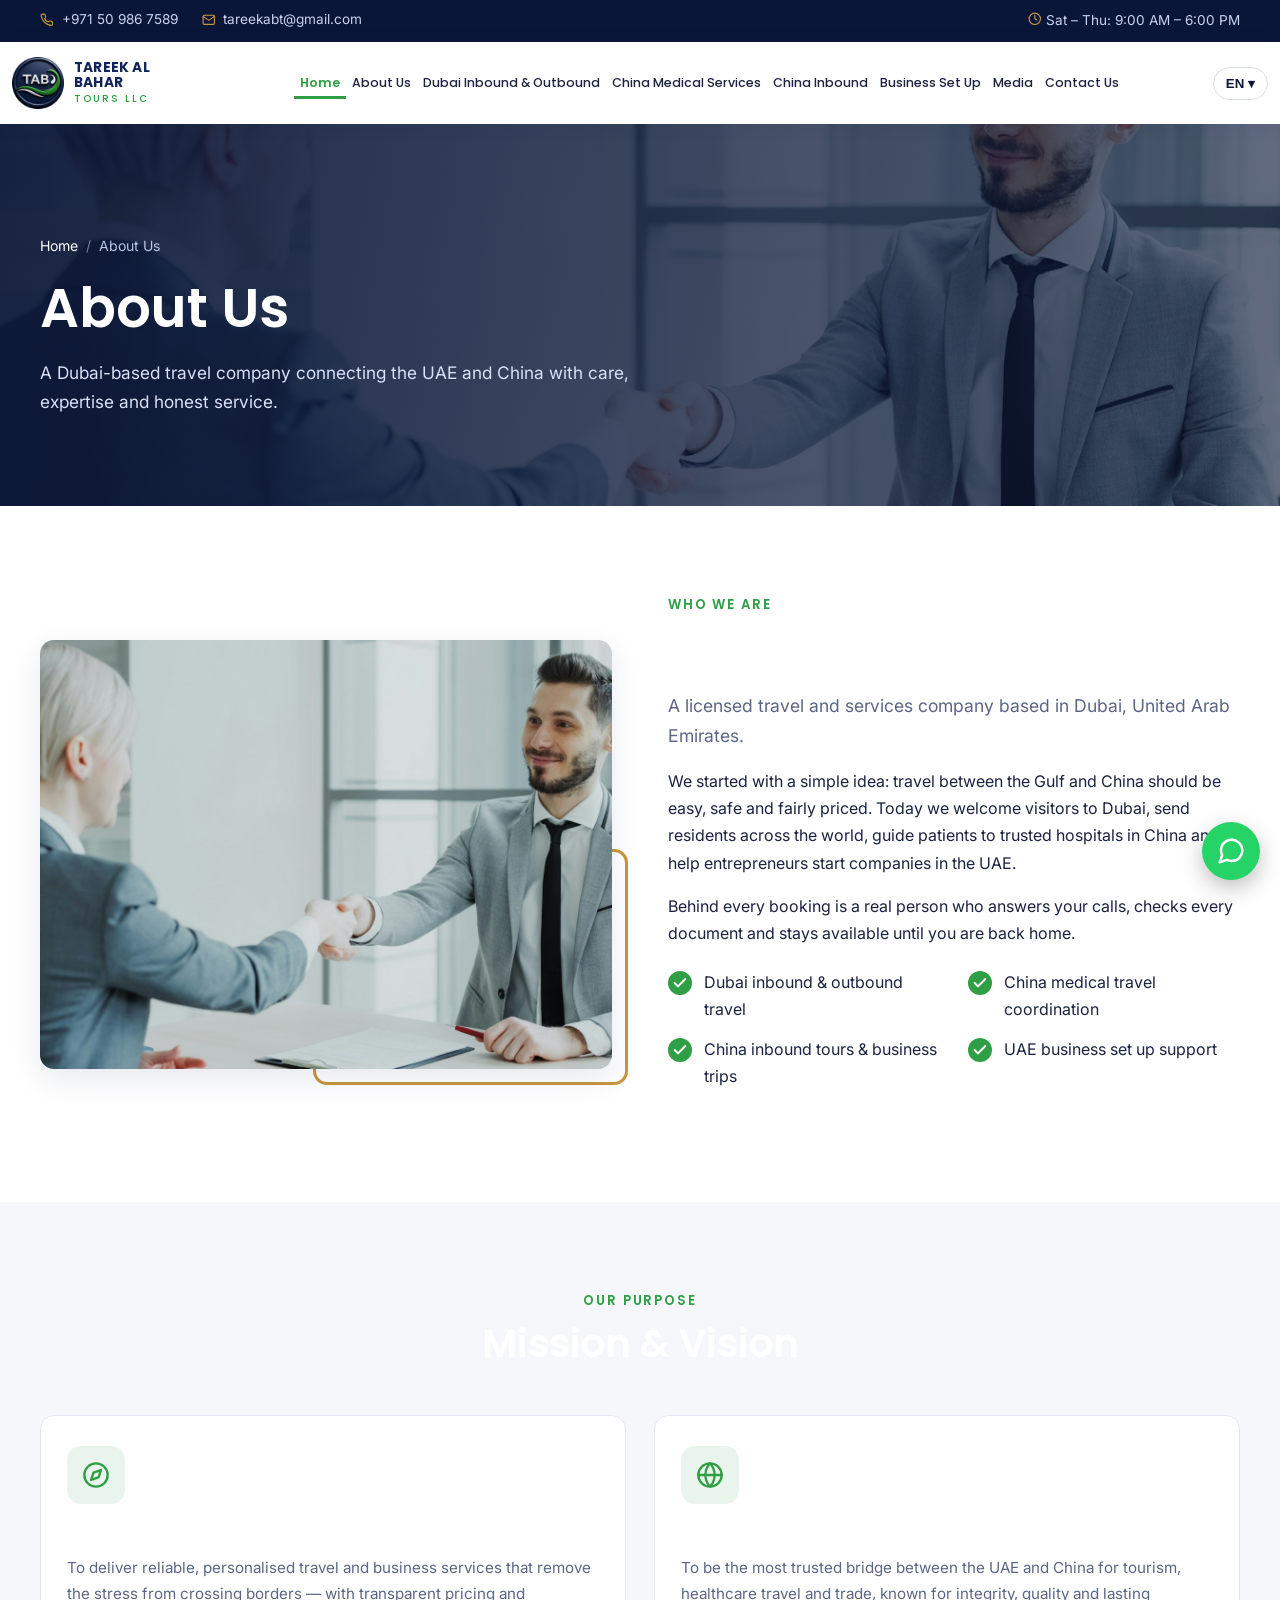
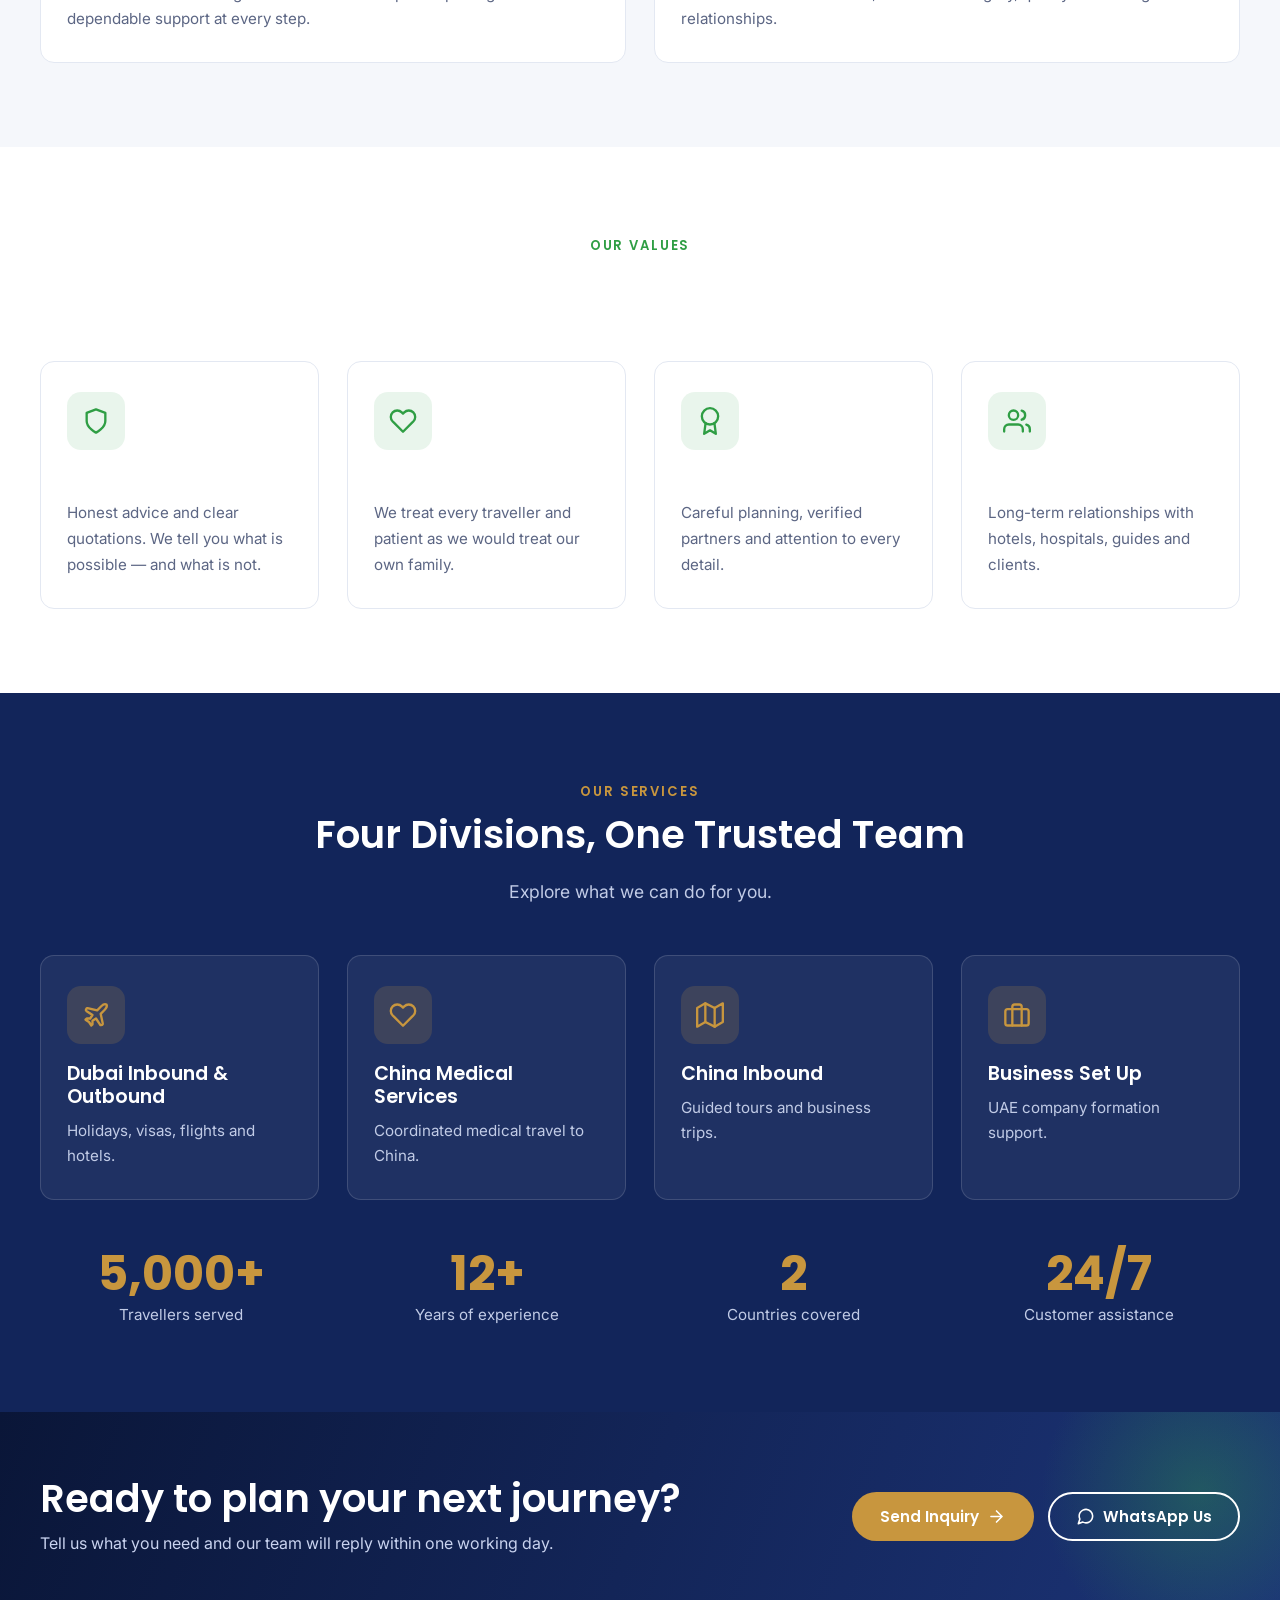
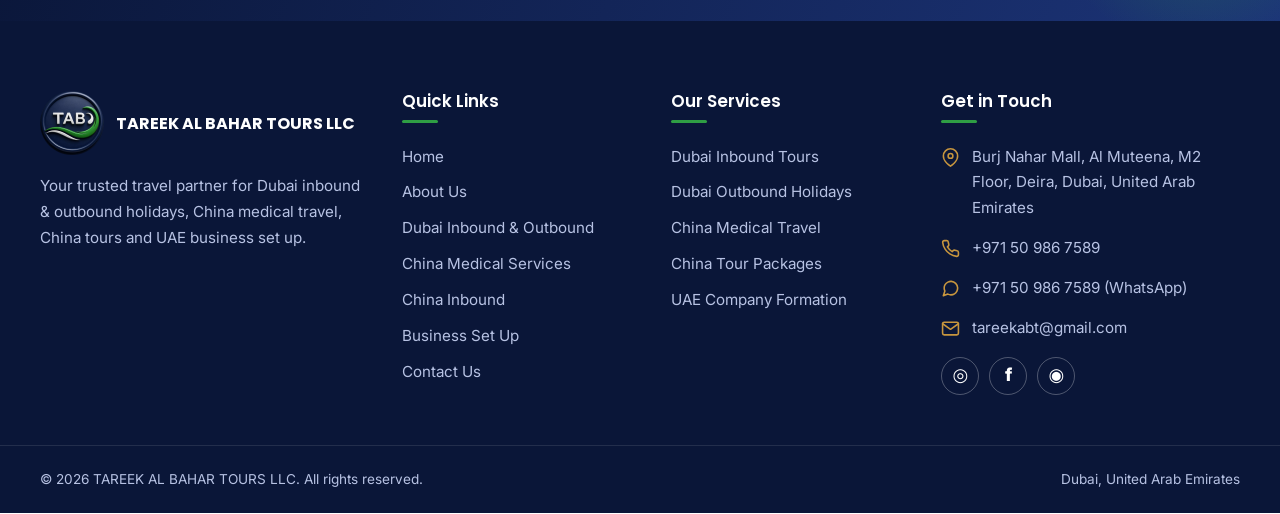
==== commit 5f719a9f: "media_page" ====
--- a/about-us/index.html
+++ b/about-us/index.html
@@ -100,7 +100,7 @@
 </section>
 </main>
 <div id="site-footer"></div>
-<script defer="" src="../assets/js/components.js"></script>
+<script defer="" src="../assets/js/components.js?v=media-20261008-2"></script>
 <script defer="" src="../assets/js/main.js"></script>
 <div aria-hidden="true" id="google_translate_element"></div><script src="https://translate.google.com/translate_a/element.js?cb=googleTranslateElementInit"></script></body>
 </html>
--- a/assets/css/style.css
+++ b/assets/css/style.css
@@ -46,7 +46,7 @@
 img { max-width: 100%; height: auto; display: block; }
 a { color: var(--navy); text-decoration: none; transition: color .2s; }
 a:hover { color: var(--green); }
-h1, h2, h3, h4 { font-family: var(--font-head); color: var(--navy); line-height: 1.2; margin: 0 0 .5em; font-weight: 600; }
+h1, h2, h3, h4 { font-family: var(--font-head); color: #ffffff; line-height: 1.2; margin: 0 0 .5em; font-weight: 600; }
 h1 { font-size: clamp(2rem, 4.6vw, 3.4rem); }
 h2 { font-size: clamp(1.7rem, 3vw, 2.4rem); }
 h3 { font-size: 1.2rem; }
@@ -446,3 +446,9 @@
 
 /* Common footer social media icons */
 .footer-social{display:flex;gap:10px;margin-top:16px;align-items:center}.footer-social a{width:38px;height:38px;border:1px solid rgba(255,255,255,.28);border-radius:50%;display:inline-flex;align-items:center;justify-content:center;color:#fff;text-decoration:none;font-weight:800;font-size:18px;transition:.2s ease}.footer-social a:hover{background:#fff;color:#132a63;transform:translateY(-2px)}
+
+/* Media page */
+#main .icon-box__icon{font-weight:700} #main .icon-box a{font-weight:600;text-decoration:none} @media(max-width:767px){.page-banner h1{overflow-wrap:break-word}}
+
+/* Media navigation: keep all desktop items visible */
+@media(min-width:1101px){.site-header .container{width:min(100% - 24px,1660px)}.site-header__inner{gap:10px}.brand{min-width:195px!important;max-width:195px}.main-nav a{padding:10px 6px;font-size:.78rem;white-space:nowrap}.main-nav__list{gap:0}.header-cta{gap:7px}.header-cta .btn{padding:10px 12px}}
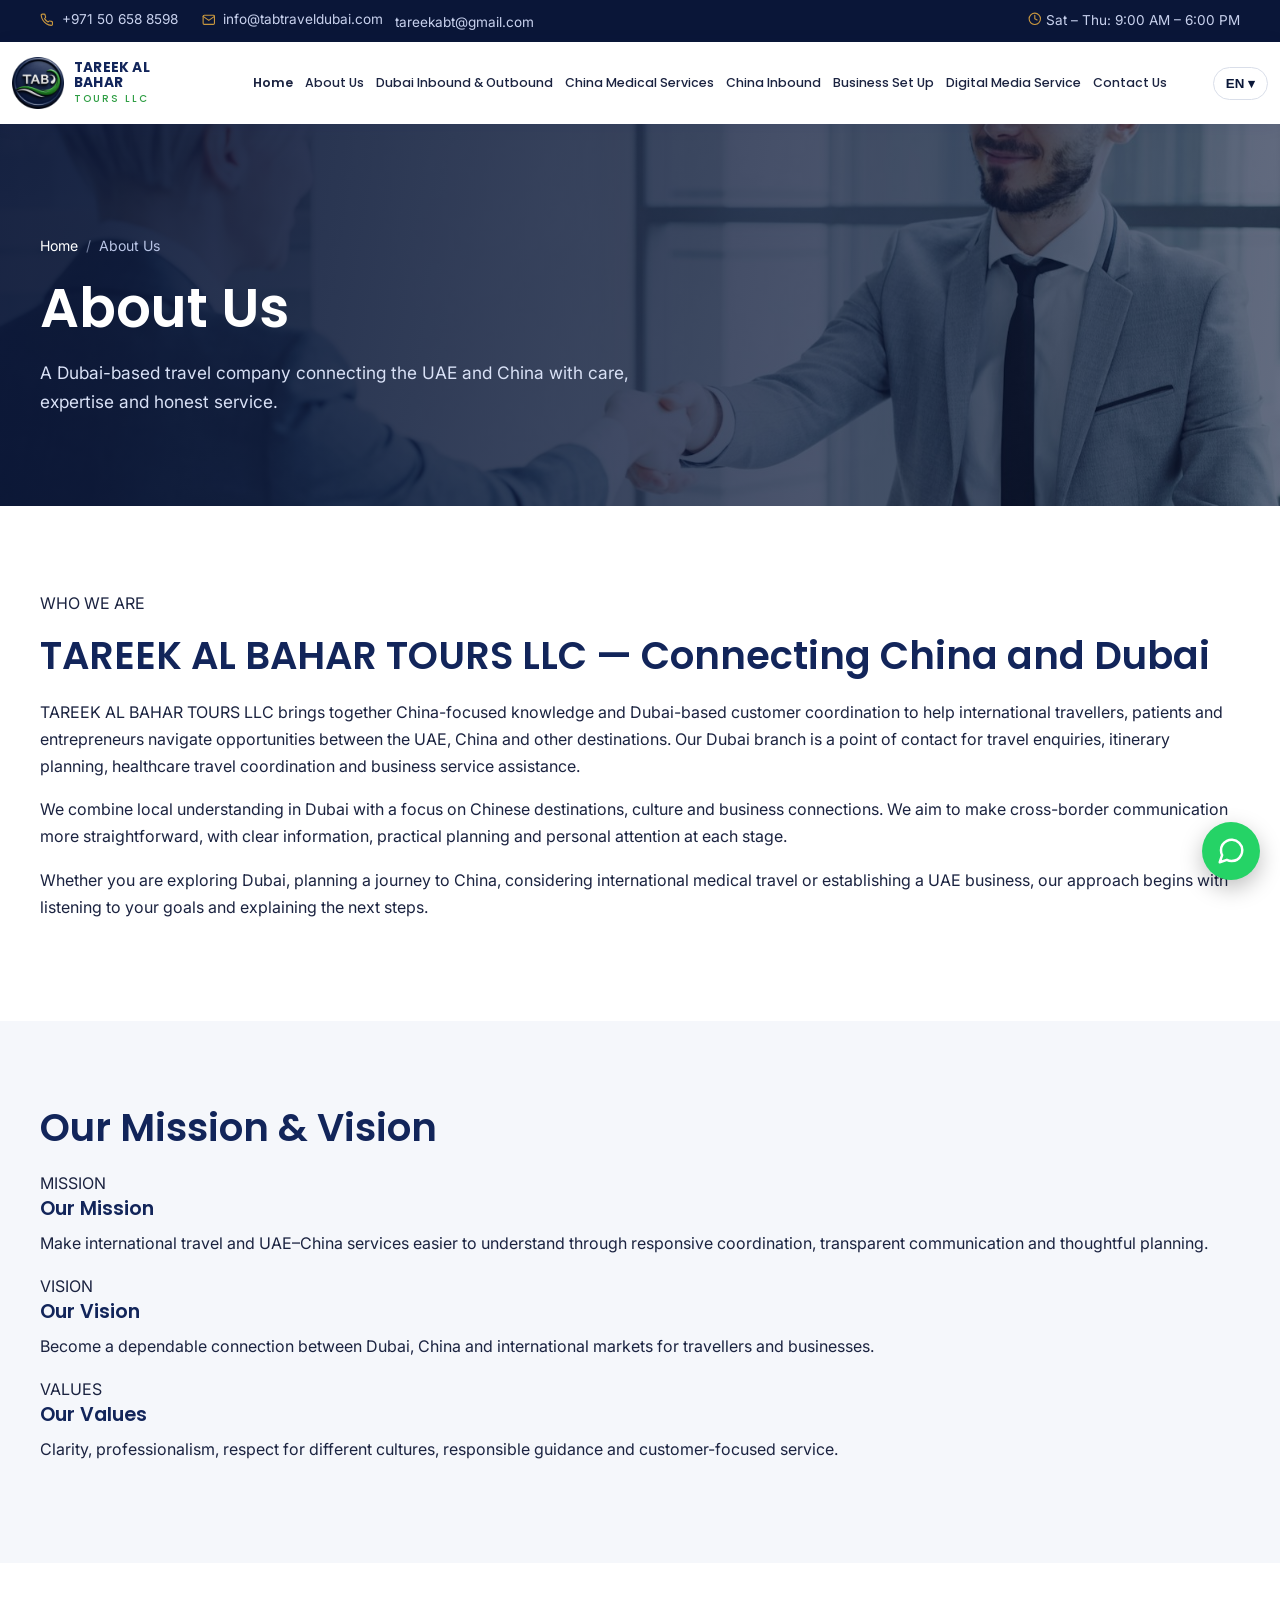
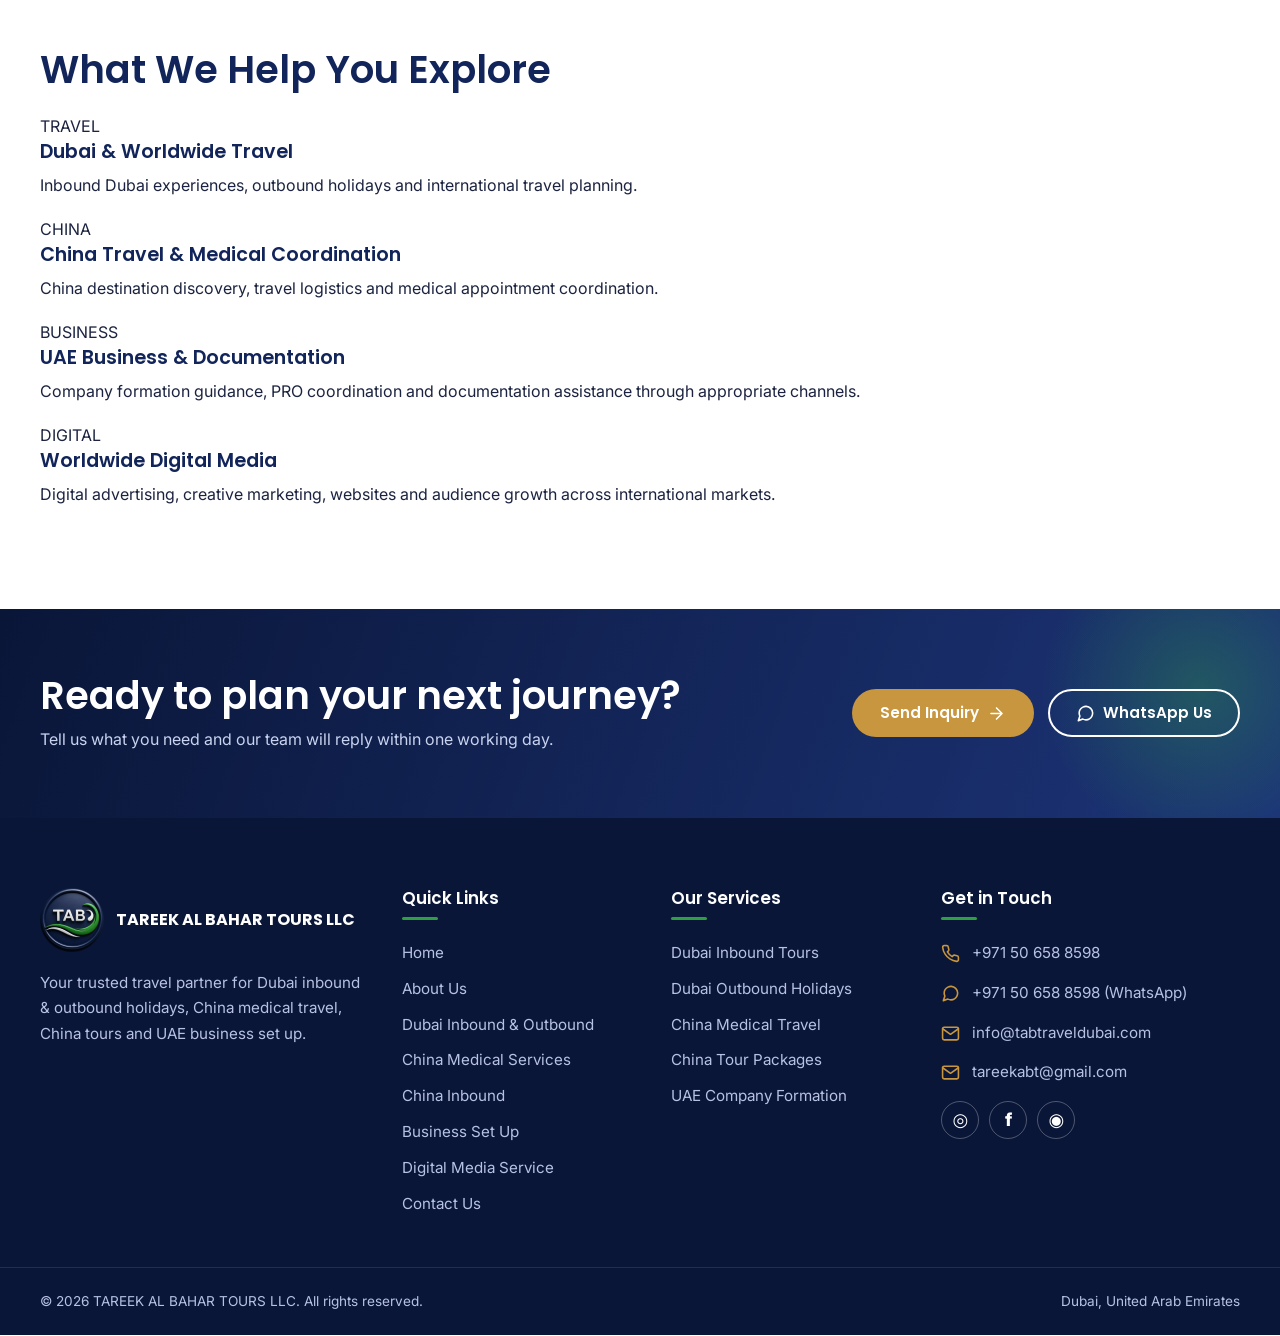
==== commit 4714a5a8: "update_latest" ====
--- a/about-us/index.html
+++ b/about-us/index.html
@@ -44,49 +44,7 @@
 <p>A Dubai-based travel company connecting the UAE and China with care, expertise and honest service.</p>
 </div>
 </section>
-<section aria-labelledby="who-title" class="section">
-<div class="container split">
-<div class="split__media"><img alt="Two professionals shaking hands at a meeting" decoding="async" height="900" loading="lazy" src="../assets/img/business-meeting.jpg" width="1600"/></div>
-<div>
-<span class="eyebrow">Who We Are</span>
-<h2 id="who-title">TAREEK AL BAHAR TOURS LLC</h2>
-<p class="lead">A licensed travel and services company based in Dubai, United Arab Emirates.</p>
-<p>We started with a simple idea: travel between the Gulf and China should be easy, safe and fairly priced. Today we welcome visitors to Dubai, send residents across the world, guide patients to trusted hospitals in China and help entrepreneurs start companies in the UAE.</p>
-<p>Behind every booking is a real person who answers your calls, checks every document and stays available until you are back home.</p>
-<ul class="check-list check-list--2col"><li><svg aria-hidden="true" class="icon"><use href="#i-check"></use></svg> <span>Dubai inbound &amp; outbound travel</span></li><li><svg aria-hidden="true" class="icon"><use href="#i-check"></use></svg> <span>China medical travel coordination</span></li><li><svg aria-hidden="true" class="icon"><use href="#i-check"></use></svg> <span>China inbound tours &amp; business trips</span></li><li><svg aria-hidden="true" class="icon"><use href="#i-check"></use></svg> <span>UAE business set up support</span></li></ul>
-</div>
-</div>
-</section>
-<section aria-labelledby="mv-title" class="section section--alt">
-<div class="container">
-<div class="section-head"><span class="eyebrow">Our Purpose</span><h2>Mission &amp; Vision</h2></div>
-<h3 hidden="" id="mv-title">Mission and vision</h3>
-<div class="grid grid--2">
-<div class="icon-box"><div class="icon-box__icon"><svg aria-hidden="true" class="icon"><use href="#i-compass"></use></svg></div><h3>Our Mission</h3><p>To deliver reliable, personalised travel and business services that remove the stress from crossing borders — with transparent pricing and dependable support at every step.</p></div>
-<div class="icon-box"><div class="icon-box__icon"><svg aria-hidden="true" class="icon"><use href="#i-globe"></use></svg></div><h3>Our Vision</h3><p>To be the most trusted bridge between the UAE and China for tourism, healthcare travel and trade, known for integrity, quality and lasting relationships.</p></div>
-</div>
-</div>
-</section>
-<section aria-labelledby="values-title" class="section">
-<div class="container">
-<div class="section-head"><span class="eyebrow">Our Values</span><h2>What Guides Our Work</h2></div>
-<div class="grid grid--4"><div class="icon-box"><div class="icon-box__icon"><svg aria-hidden="true" class="icon"><use href="#i-shield"></use></svg></div><h3>Integrity</h3><p>Honest advice and clear quotations. We tell you what is possible — and what is not.</p></div><div class="icon-box"><div class="icon-box__icon"><svg aria-hidden="true" class="icon"><use href="#i-heart"></use></svg></div><h3>Care</h3><p>We treat every traveller and patient as we would treat our own family.</p></div><div class="icon-box"><div class="icon-box__icon"><svg aria-hidden="true" class="icon"><use href="#i-award"></use></svg></div><h3>Excellence</h3><p>Careful planning, verified partners and attention to every detail.</p></div><div class="icon-box"><div class="icon-box__icon"><svg aria-hidden="true" class="icon"><use href="#i-users"></use></svg></div><h3>Partnership</h3><p>Long-term relationships with hotels, hospitals, guides and clients.</p></div></div>
-</div>
-</section>
-<section aria-labelledby="divisions-title" class="section section--navy">
-<div class="container">
-<div class="section-head"><span class="eyebrow">Our Services</span><h2>Four Divisions, One Trusted Team</h2><p class="lead">Explore what we can do for you.</p></div>
-<div class="grid grid--4">
-<a class="icon-box" href="../dubai-inbound-outbound/index.html"><div class="icon-box__icon"><svg aria-hidden="true" class="icon"><use href="#i-plane"></use></svg></div><h3>Dubai Inbound &amp; Outbound</h3><p>Holidays, visas, flights and hotels.</p></a>
-<a class="icon-box" href="../china-medical-services/index.html"><div class="icon-box__icon"><svg aria-hidden="true" class="icon"><use href="#i-heart"></use></svg></div><h3>China Medical Services</h3><p>Coordinated medical travel to China.</p></a>
-<a class="icon-box" href="../china-inbound/index.html"><div class="icon-box__icon"><svg aria-hidden="true" class="icon"><use href="#i-map"></use></svg></div><h3>China Inbound</h3><p>Guided tours and business trips.</p></a>
-<a class="icon-box" href="../business-setup/index.html"><div class="icon-box__icon"><svg aria-hidden="true" class="icon"><use href="#i-briefcase"></use></svg></div><h3>Business Set Up</h3><p>UAE company formation support.</p></a>
-</div>
-<div class="section-gap"></div>
-<div class="stats"><div class="stats__item"><strong>5,000+</strong><span>Travellers served</span></div><div class="stats__item"><strong>12+</strong><span>Years of experience</span></div><div class="stats__item"><strong>2</strong><span>Countries covered</span></div><div class="stats__item"><strong>24/7</strong><span>Customer assistance</span></div></div>
-</div>
-</section>
-<section aria-labelledby="cta-title" class="cta-band">
+<section class="section"><div class="container"><p class="section__eyebrow">WHO WE ARE</p><h2>TAREEK AL BAHAR TOURS LLC — Connecting China and Dubai</h2><p>TAREEK AL BAHAR TOURS LLC brings together China-focused knowledge and Dubai-based customer coordination to help international travellers, patients and entrepreneurs navigate opportunities between the UAE, China and other destinations. Our Dubai branch is a point of contact for travel enquiries, itinerary planning, healthcare travel coordination and business service assistance.</p><p>We combine local understanding in Dubai with a focus on Chinese destinations, culture and business connections. We aim to make cross-border communication more straightforward, with clear information, practical planning and personal attention at each stage.</p><p>Whether you are exploring Dubai, planning a journey to China, considering international medical travel or establishing a UAE business, our approach begins with listening to your goals and explaining the next steps.</p></div></section><section class="section section--alt"><div class="container"><h2>Our Mission &amp; Vision</h2><div class="global-grid"><article class="global-card"><span class="global-tag">MISSION</span><h3>Our Mission</h3><p>Make international travel and UAE–China services easier to understand through responsive coordination, transparent communication and thoughtful planning.</p></article><article class="global-card"><span class="global-tag">VISION</span><h3>Our Vision</h3><p>Become a dependable connection between Dubai, China and international markets for travellers and businesses.</p></article><article class="global-card"><span class="global-tag">VALUES</span><h3>Our Values</h3><p>Clarity, professionalism, respect for different cultures, responsible guidance and customer-focused service.</p></article></div></div></section><section class="section"><div class="container"><h2>What We Help You Explore</h2><div class="global-grid"><article class="global-card"><span class="global-tag">TRAVEL</span><h3>Dubai &amp; Worldwide Travel</h3><p>Inbound Dubai experiences, outbound holidays and international travel planning.</p></article><article class="global-card"><span class="global-tag">CHINA</span><h3>China Travel &amp; Medical Coordination</h3><p>China destination discovery, travel logistics and medical appointment coordination.</p></article><article class="global-card"><span class="global-tag">BUSINESS</span><h3>UAE Business &amp; Documentation</h3><p>Company formation guidance, PRO coordination and documentation assistance through appropriate channels.</p></article><article class="global-card"><span class="global-tag">DIGITAL</span><h3>Worldwide Digital Media</h3><p>Digital advertising, creative marketing, websites and audience growth across international markets.</p></article></div></div></section><section aria-labelledby="cta-title" class="cta-band">
 <div class="container cta-band__inner">
 <div>
 <h2 id="cta-title">Ready to plan your next journey?</h2>
@@ -94,7 +52,7 @@
 </div>
 <div class="cta-band__actions">
 <a class="btn btn--primary" href="../contact-us/index.html">Send Inquiry <svg aria-hidden="true" class="icon"><use href="#i-arrow"></use></svg></a>
-<a class="btn btn--outline" href="https://wa.me/971509867589" rel="noopener"><svg aria-hidden="true" class="icon"><use href="#i-chat"></use></svg> WhatsApp Us</a>
+<a class="btn btn--outline" href="https://wa.me/971506588598" rel="noopener"><svg aria-hidden="true" class="icon"><use href="#i-chat"></use></svg> WhatsApp Us</a>
 </div>
 </div>
 </section>
--- a/assets/css/style.css
+++ b/assets/css/style.css
@@ -25,15 +25,22 @@
 
   --radius: 14px;
   --radius-sm: 8px;
-  --shadow: 0 10px 30px rgba(18, 37, 90, 0.10);
+  --shadow: 0 10px 30px rgba(18, 37, 90, 0.1);
   --shadow-sm: 0 4px 14px rgba(18, 37, 90, 0.08);
   --container: 1200px;
   --header-h: 84px;
 }
 
 /* ---------- 2. Base ---------- */
-*, *::before, *::after { box-sizing: border-box; }
-html { scroll-behavior: smooth; scroll-padding-top: 100px; }
+*,
+*::before,
+*::after {
+  box-sizing: border-box;
+}
+html {
+  scroll-behavior: smooth;
+  scroll-padding-top: 100px;
+}
 body {
   margin: 0;
   font-family: var(--font-body);
@@ -43,412 +50,1845 @@
   background: var(--white);
   -webkit-font-smoothing: antialiased;
 }
-img { max-width: 100%; height: auto; display: block; }
-a { color: var(--navy); text-decoration: none; transition: color .2s; }
-a:hover { color: var(--green); }
-h1, h2, h3, h4 { font-family: var(--font-head); color: #ffffff; line-height: 1.2; margin: 0 0 .5em; font-weight: 600; }
-h1 { font-size: clamp(2rem, 4.6vw, 3.4rem); }
-h2 { font-size: clamp(1.7rem, 3vw, 2.4rem); }
-h3 { font-size: 1.2rem; }
-p { margin: 0 0 1em; }
-ul, ol { margin: 0; padding: 0; list-style: none; }
-.icon { width: 1.25em; height: 1.25em; fill: none; stroke: currentColor; stroke-width: 2; stroke-linecap: round; stroke-linejoin: round; flex: none; }
-.skip-link { position: absolute; left: -999px; top: 0; background: var(--navy); color: #fff; padding: .6rem 1rem; z-index: 200; }
-.skip-link:focus { left: 0; color: #fff; }
-:focus-visible { outline: 3px solid var(--gold); outline-offset: 2px; }
+img {
+  max-width: 100%;
+  height: auto;
+  display: block;
+}
+a {
+  color: var(--navy);
+  text-decoration: none;
+  transition: color 0.2s;
+}
+a:hover {
+  color: var(--green);
+}
+h1,
+h2,
+h3,
+h4 {
+  font-family: var(--font-head);
+  color: var(--navy);
+  line-height: 1.2;
+  margin: 0 0 0.5em;
+  font-weight: 600;
+}
+h1 {
+  font-size: clamp(2rem, 4.6vw, 3.4rem);
+}
+h2 {
+  font-size: clamp(1.7rem, 3vw, 2.4rem);
+}
+h3 {
+  font-size: 1.2rem;
+}
+p {
+  margin: 0 0 1em;
+}
+ul,
+ol {
+  margin: 0;
+  padding: 0;
+  list-style: none;
+}
+.icon {
+  width: 1.25em;
+  height: 1.25em;
+  fill: none;
+  stroke: currentColor;
+  stroke-width: 2;
+  stroke-linecap: round;
+  stroke-linejoin: round;
+  flex: none;
+}
+.skip-link {
+  position: absolute;
+  left: -999px;
+  top: 0;
+  background: var(--navy);
+  color: #fff;
+  padding: 0.6rem 1rem;
+  z-index: 200;
+}
+.skip-link:focus {
+  left: 0;
+  color: #fff;
+}
+:focus-visible {
+  outline: 3px solid var(--gold);
+  outline-offset: 2px;
+}
 
 /* ---------- 3. Layout ---------- */
-.container { width: min(100% - 2rem, var(--container)); margin-inline: auto; }
-.section { padding: 84px 0; }
-.section--alt { background: var(--bg); }
-.section--navy { background: var(--navy); color: #d7def2; }
-.section--navy h2, .section--navy h3 { color: #fff; }
-.grid { display: grid; gap: 28px; }
-.grid--2 { grid-template-columns: repeat(2, 1fr); }
-.grid--3 { grid-template-columns: repeat(3, 1fr); }
-.grid--4 { grid-template-columns: repeat(4, 1fr); }
-.split { display: grid; grid-template-columns: 1fr 1fr; gap: 56px; align-items: center; }
-.split--reverse .split__media { order: 2; }
-.section-head { max-width: 720px; margin: 0 auto 48px; text-align: center; }
-.section-head--left { margin-left: 0; text-align: left; }
-.eyebrow { display: inline-block; font: 600 .82rem/1 var(--font-head); letter-spacing: .14em; text-transform: uppercase; color: var(--green); margin-bottom: 14px; }
-.section--navy .eyebrow { color: var(--gold); }
-.lead { font-size: 1.1rem; color: var(--muted); }
-.section--navy .lead { color: #c1cbe6; }
+.container {
+  width: min(100% - 2rem, var(--container));
+  margin-inline: auto;
+}
+.section {
+  padding: 84px 0;
+}
+.section--alt {
+  background: var(--bg);
+}
+.section--navy {
+  background: var(--navy);
+  color: #d7def2;
+}
+.section--navy h2,
+.section--navy h3 {
+  color: #fff;
+}
+.grid {
+  display: grid;
+  gap: 28px;
+}
+.grid--2 {
+  grid-template-columns: repeat(2, 1fr);
+}
+.grid--3 {
+  grid-template-columns: repeat(3, 1fr);
+}
+.grid--4 {
+  grid-template-columns: repeat(4, 1fr);
+}
+.split {
+  display: grid;
+  grid-template-columns: 1fr 1fr;
+  gap: 56px;
+  align-items: center;
+}
+.split--reverse .split__media {
+  order: 2;
+}
+.section-head {
+  max-width: 720px;
+  margin: 0 auto 48px;
+  text-align: center;
+}
+.section-head--left {
+  margin-left: 0;
+  text-align: left;
+}
+.eyebrow {
+  display: inline-block;
+  font: 600 0.82rem/1 var(--font-head);
+  letter-spacing: 0.14em;
+  text-transform: uppercase;
+  color: var(--green);
+  margin-bottom: 14px;
+}
+.section--navy .eyebrow {
+  color: var(--gold);
+}
+.lead {
+  font-size: 1.1rem;
+  color: var(--muted);
+}
+.section--navy .lead {
+  color: #c1cbe6;
+}
 
 /* ---------- 4. Buttons ---------- */
 .btn {
-  display: inline-flex; align-items: center; gap: .55em; white-space: nowrap;
-  padding: .85em 1.7em; border-radius: 999px; border: 2px solid transparent;
-  font: 600 .95rem/1.2 var(--font-head); cursor: pointer; transition: all .2s;
-}
-.btn--primary { background: var(--gold); color: #fff; }
-.btn--primary:hover { background: var(--gold-dark); color: #fff; transform: translateY(-2px); }
-.btn--green { background: var(--green); color: #fff; }
-.btn--green:hover { background: var(--green-dark); color: #fff; transform: translateY(-2px); }
-.btn--outline { border-color: #fff; color: #fff; }
-.btn--outline:hover { background: #fff; color: var(--navy); }
-.btn--outline-dark { border-color: var(--navy); color: var(--navy); }
-.btn--outline-dark:hover { background: var(--navy); color: #fff; }
-.btn--sm { padding: .6em 1.25em; font-size: .85rem; }
+  display: inline-flex;
+  align-items: center;
+  gap: 0.55em;
+  white-space: nowrap;
+  padding: 0.85em 1.7em;
+  border-radius: 999px;
+  border: 2px solid transparent;
+  font: 600 0.95rem/1.2 var(--font-head);
+  cursor: pointer;
+  transition: all 0.2s;
+}
+.btn--primary {
+  background: var(--gold);
+  color: #fff;
+}
+.btn--primary:hover {
+  background: var(--gold-dark);
+  color: #fff;
+  transform: translateY(-2px);
+}
+.btn--green {
+  background: var(--green);
+  color: #fff;
+}
+.btn--green:hover {
+  background: var(--green-dark);
+  color: #fff;
+  transform: translateY(-2px);
+}
+.btn--outline {
+  border-color: #fff;
+  color: #fff;
+}
+.btn--outline:hover {
+  background: #fff;
+  color: var(--navy);
+}
+.btn--outline-dark {
+  border-color: var(--navy);
+  color: var(--navy);
+}
+.btn--outline-dark:hover {
+  background: var(--navy);
+  color: #fff;
+}
+.btn--sm {
+  padding: 0.6em 1.25em;
+  font-size: 0.85rem;
+}
 
 /* ---------- 5. Top bar + header ---------- */
-.topbar { background: var(--navy-dark); color: #c9d2ee; font-size: .85rem; }
-.topbar__inner { display: flex; justify-content: space-between; align-items: center; gap: 16px; min-height: 42px; flex-wrap: wrap; }
-.topbar__list { display: flex; gap: 24px; flex-wrap: wrap; }
-.topbar a { color: #c9d2ee; display: inline-flex; align-items: center; gap: 8px; }
-.topbar a:hover { color: #fff; }
-.topbar .icon { color: var(--gold); width: 1em; height: 1em; }
-
-.site-header { position: sticky; top: 0; z-index: 100; background: #fff; box-shadow: 0 2px 16px rgba(18, 37, 90, .08); }
-.site-header .container { width: min(100% - 2rem, 1340px); }
-.site-header__inner { display: flex; align-items: center; justify-content: space-between; gap: 20px; min-height: var(--header-h); }
-.brand { display: flex; align-items: center; gap: 12px; color: var(--navy); }
-.brand img { width: 62px; height: 62px; }
-.brand__name { font: 700 1.05rem/1.15 var(--font-head); letter-spacing: .02em; color: var(--navy); }
-.brand__name small { display: block; font-weight: 500; font-size: .68rem; letter-spacing: .22em; color: var(--green); }
-.main-nav__list { display: flex; align-items: center; gap: 4px; }
-.main-nav a { display: block; padding: 10px 11px; white-space: nowrap; font: 500 .9rem/1 var(--font-head); color: var(--ink); border-radius: 8px; }
-.main-nav a:hover, .main-nav a[aria-current="page"] { color: var(--green); }
-.main-nav a[aria-current="page"] { font-weight: 600; box-shadow: inset 0 -3px 0 var(--green); border-radius: 0; }
-.header-cta { display: flex; align-items: center; gap: 14px; }
-.nav-toggle { display: none; background: none; border: 0; padding: 8px; color: var(--navy); cursor: pointer; }
-.nav-toggle .icon { width: 28px; height: 28px; }
+.topbar {
+  background: var(--navy-dark);
+  color: #c9d2ee;
+  font-size: 0.85rem;
+}
+.topbar__inner {
+  display: flex;
+  justify-content: space-between;
+  align-items: center;
+  gap: 16px;
+  min-height: 42px;
+  flex-wrap: wrap;
+}
+.topbar__list {
+  display: flex;
+  gap: 24px;
+  flex-wrap: wrap;
+}
+.topbar a {
+  color: #c9d2ee;
+  display: inline-flex;
+  align-items: center;
+  gap: 8px;
+}
+.topbar a:hover {
+  color: #fff;
+}
+.topbar .icon {
+  color: var(--gold);
+  width: 1em;
+  height: 1em;
+}
+
+.site-header {
+  position: sticky;
+  top: 0;
+  z-index: 100;
+  background: #fff;
+  box-shadow: 0 2px 16px rgba(18, 37, 90, 0.08);
+}
+.site-header .container {
+  width: min(100% - 2rem, 1340px);
+}
+.site-header__inner {
+  display: flex;
+  align-items: center;
+  justify-content: space-between;
+  gap: 20px;
+  min-height: var(--header-h);
+}
+.brand {
+  display: flex;
+  align-items: center;
+  gap: 12px;
+  color: var(--navy);
+}
+.brand img {
+  width: 62px;
+  height: 62px;
+}
+.brand__name {
+  font: 700 1.05rem/1.15 var(--font-head);
+  letter-spacing: 0.02em;
+  color: var(--navy);
+}
+.brand__name small {
+  display: block;
+  font-weight: 500;
+  font-size: 0.68rem;
+  letter-spacing: 0.22em;
+  color: var(--green);
+}
+.main-nav__list {
+  display: flex;
+  align-items: center;
+  gap: 4px;
+}
+.main-nav a {
+  display: block;
+  padding: 10px 11px;
+  white-space: nowrap;
+  font: 500 0.9rem/1 var(--font-head);
+  color: var(--ink);
+  border-radius: 8px;
+}
+.main-nav a:hover,
+.main-nav a[aria-current="page"] {
+  color: var(--green);
+}
+.main-nav a[aria-current="page"] {
+  font-weight: 600;
+  box-shadow: inset 0 -3px 0 var(--green);
+  border-radius: 0;
+}
+.header-cta {
+  display: flex;
+  align-items: center;
+  gap: 14px;
+}
+.nav-toggle {
+  display: none;
+  background: none;
+  border: 0;
+  padding: 8px;
+  color: var(--navy);
+  cursor: pointer;
+}
+.nav-toggle .icon {
+  width: 28px;
+  height: 28px;
+}
 
 /* ---------- 6. Hero (home) ---------- */
-.hero { position: relative; color: #fff; background: var(--navy-dark) center/cover no-repeat; padding: 130px 0 170px; isolation: isolate; }
-.hero::before { content: ""; position: absolute; inset: 0; background: linear-gradient(100deg, rgba(10, 22, 56, .92) 0%, rgba(10, 22, 56, .68) 55%, rgba(10, 22, 56, .25) 100%); z-index: -1; }
-.hero__content { max-width: 690px; }
-.hero h1 { color: #fff; margin-bottom: .45em; }
-.hero h1 span { color: var(--gold); }
-.hero p { font-size: 1.15rem; color: #dbe3f7; max-width: 560px; }
-.hero__actions { display: flex; gap: 14px; flex-wrap: wrap; margin-top: 30px; }
-.hero__badge { display: inline-flex; align-items: center; gap: 10px; background: rgba(255,255,255,.12); border: 1px solid rgba(255,255,255,.25); padding: 8px 16px; border-radius: 999px; font-size: .85rem; margin-bottom: 22px; backdrop-filter: blur(4px); }
-.hero__badge .icon { color: var(--gold); }
-
-.quick-strip { margin-top: -80px; position: relative; z-index: 5; }
-.quick-strip__grid { display: grid; grid-template-columns: repeat(4, 1fr); background: #fff; border-radius: var(--radius); box-shadow: var(--shadow); overflow: hidden; }
-.quick-strip__item { display: flex; align-items: center; gap: 16px; padding: 26px 24px; border-right: 1px solid var(--line); }
-.quick-strip__item:last-child { border-right: 0; }
-.quick-strip__item .icon { width: 38px; height: 38px; color: var(--green); }
-.quick-strip__item strong { display: block; font: 600 1rem/1.3 var(--font-head); color: var(--navy); }
-.quick-strip__item span { font-size: .85rem; color: var(--muted); }
+.hero {
+  position: relative;
+  color: #fff;
+  background: var(--navy-dark) center/cover no-repeat;
+  padding: 130px 0 170px;
+  isolation: isolate;
+}
+.hero::before {
+  content: "";
+  position: absolute;
+  inset: 0;
+  background: linear-gradient(
+    100deg,
+    rgba(10, 22, 56, 0.92) 0%,
+    rgba(10, 22, 56, 0.68) 55%,
+    rgba(10, 22, 56, 0.25) 100%
+  );
+  z-index: -1;
+}
+.hero__content {
+  max-width: 690px;
+}
+.hero h1 {
+  color: #fff;
+  margin-bottom: 0.45em;
+}
+.hero h1 span {
+  color: var(--gold);
+}
+.hero p {
+  font-size: 1.15rem;
+  color: #dbe3f7;
+  max-width: 560px;
+}
+.hero__actions {
+  display: flex;
+  gap: 14px;
+  flex-wrap: wrap;
+  margin-top: 30px;
+}
+.hero__badge {
+  display: inline-flex;
+  align-items: center;
+  gap: 10px;
+  background: rgba(255, 255, 255, 0.12);
+  border: 1px solid rgba(255, 255, 255, 0.25);
+  padding: 8px 16px;
+  border-radius: 999px;
+  font-size: 0.85rem;
+  margin-bottom: 22px;
+  backdrop-filter: blur(4px);
+}
+.hero__badge .icon {
+  color: var(--gold);
+}
+
+.quick-strip {
+  margin-top: -80px;
+  position: relative;
+  z-index: 5;
+}
+.quick-strip__grid {
+  display: grid;
+  grid-template-columns: repeat(4, 1fr);
+  background: #fff;
+  border-radius: var(--radius);
+  box-shadow: var(--shadow);
+  overflow: hidden;
+}
+.quick-strip__item {
+  display: flex;
+  align-items: center;
+  gap: 16px;
+  padding: 26px 24px;
+  border-right: 1px solid var(--line);
+}
+.quick-strip__item:last-child {
+  border-right: 0;
+}
+.quick-strip__item .icon {
+  width: 38px;
+  height: 38px;
+  color: var(--green);
+}
+.quick-strip__item strong {
+  display: block;
+  font: 600 1rem/1.3 var(--font-head);
+  color: var(--navy);
+}
+.quick-strip__item span {
+  font-size: 0.85rem;
+  color: var(--muted);
+}
 
 /* ---------- 7. Page banner (inner pages) ---------- */
-.page-banner { position: relative; color: #fff; padding: 110px 0 90px; background: var(--navy-dark) center/cover no-repeat; isolation: isolate; }
-.page-banner::before { content: ""; position: absolute; inset: 0; background: linear-gradient(100deg, rgba(10, 22, 56, .92), rgba(10, 22, 56, .55)); z-index: -1; }
-.page-banner h1 { color: #fff; margin-bottom: .3em; }
-.page-banner p { max-width: 640px; color: #d9e1f6; font-size: 1.08rem; margin: 0; }
-.breadcrumb { display: flex; flex-wrap: wrap; gap: 8px; font-size: .88rem; margin-bottom: 18px; color: #b9c5e6; }
-.breadcrumb a { color: #fff; }
-.breadcrumb li + li::before { content: "/"; margin-right: 8px; opacity: .6; }
+.page-banner {
+  position: relative;
+  color: #fff;
+  padding: 110px 0 90px;
+  background: var(--navy-dark) center/cover no-repeat;
+  isolation: isolate;
+}
+.page-banner::before {
+  content: "";
+  position: absolute;
+  inset: 0;
+  background: linear-gradient(
+    100deg,
+    rgba(10, 22, 56, 0.92),
+    rgba(10, 22, 56, 0.55)
+  );
+  z-index: -1;
+}
+.page-banner h1 {
+  color: #fff;
+  margin-bottom: 0.3em;
+}
+.page-banner p {
+  max-width: 640px;
+  color: #d9e1f6;
+  font-size: 1.08rem;
+  margin: 0;
+}
+.breadcrumb {
+  display: flex;
+  flex-wrap: wrap;
+  gap: 8px;
+  font-size: 0.88rem;
+  margin-bottom: 18px;
+  color: #b9c5e6;
+}
+.breadcrumb a {
+  color: #fff;
+}
+.breadcrumb li + li::before {
+  content: "/";
+  margin-right: 8px;
+  opacity: 0.6;
+}
 
 /* ---------- 8. Cards & boxes ---------- */
-.card { background: #fff; border-radius: var(--radius); overflow: hidden; box-shadow: var(--shadow-sm); border: 1px solid var(--line); display: flex; flex-direction: column; transition: transform .25s, box-shadow .25s; }
-.card:hover { transform: translateY(-6px); box-shadow: var(--shadow); }
-.card__media { position: relative; aspect-ratio: 4 / 3; overflow: hidden; }
-.card__media img { width: 100%; height: 100%; object-fit: cover; transition: transform .5s; }
-.card:hover .card__media img { transform: scale(1.06); }
-.card__tag { position: absolute; left: 14px; top: 14px; background: var(--green); color: #fff; font: 600 .75rem/1 var(--font-head); padding: 7px 12px; border-radius: 999px; }
-.card__body { padding: 24px; display: flex; flex-direction: column; flex: 1; }
-.card__body p { color: var(--muted); font-size: .95rem; }
-.card__foot { margin-top: auto; display: flex; align-items: center; justify-content: space-between; gap: 12px; padding-top: 14px; border-top: 1px solid var(--line); }
-.card__price { font: 600 .82rem/1.2 var(--font-body); color: var(--muted); }
-.card__price strong { display: block; font: 700 1.15rem/1.2 var(--font-head); color: var(--gold-dark); }
-.card__link { display: inline-flex; align-items: center; gap: 8px; font: 600 .9rem/1 var(--font-head); color: var(--green); }
-.card__link .icon { width: 1em; height: 1em; transition: transform .2s; }
-.card__link:hover .icon { transform: translateX(4px); }
-
-.icon-box { background: #fff; border: 1px solid var(--line); border-radius: var(--radius); padding: 30px 26px; transition: all .25s; height: 100%; }
-.icon-box:hover { box-shadow: var(--shadow); border-color: transparent; transform: translateY(-4px); }
-.icon-box__icon { width: 58px; height: 58px; border-radius: 14px; background: rgba(47, 158, 68, .1); color: var(--green); display: grid; place-items: center; margin-bottom: 18px; }
-.icon-box__icon .icon { width: 28px; height: 28px; }
-.icon-box p { color: var(--muted); font-size: .95rem; margin: 0; }
-.section--navy .icon-box { background: rgba(255,255,255,.06); border-color: rgba(255,255,255,.14); }
-.section--navy .icon-box p { color: #c1cbe6; }
-.section--navy .icon-box__icon { background: rgba(200, 150, 62, .18); color: var(--gold); }
-
-.split__media { position: relative; }
-.split__media img { border-radius: var(--radius); box-shadow: var(--shadow); width: 100%; aspect-ratio: 4 / 3; object-fit: cover; }
-.split__media::after { content: ""; position: absolute; right: -16px; bottom: -16px; width: 55%; height: 55%; border: 3px solid var(--gold); border-radius: var(--radius); z-index: -1; }
-.split--reverse .split__media::after { right: auto; left: -16px; }
-.split__badge { position: absolute; left: 20px; bottom: 20px; background: var(--navy); color: #fff; border-radius: var(--radius-sm); padding: 14px 20px; box-shadow: var(--shadow); }
-.split__badge strong { display: block; font: 700 1.7rem/1 var(--font-head); color: var(--gold); }
-.split__badge span { font-size: .8rem; }
-
-.check-list { display: grid; gap: 12px; margin: 22px 0 28px; }
-.check-list li { display: flex; gap: 12px; align-items: flex-start; }
-.check-list .icon { color: #fff; background: var(--green); border-radius: 50%; padding: 4px; width: 24px; height: 24px; margin-top: 2px; stroke-width: 3; }
-.check-list--2col { grid-template-columns: repeat(2, 1fr); column-gap: 28px; }
-
-.pill-list { display: flex; flex-wrap: wrap; gap: 10px; margin-top: 18px; }
-.pill-list li { background: #fff; border: 1px solid var(--line); padding: 9px 18px; border-radius: 999px; font-size: .92rem; font-weight: 500; }
-.section--alt .pill-list li { background: #fff; }
+.card {
+  background: #fff;
+  border-radius: var(--radius);
+  overflow: hidden;
+  box-shadow: var(--shadow-sm);
+  border: 1px solid var(--line);
+  display: flex;
+  flex-direction: column;
+  transition:
+    transform 0.25s,
+    box-shadow 0.25s;
+}
+.card:hover {
+  transform: translateY(-6px);
+  box-shadow: var(--shadow);
+}
+.card__media {
+  position: relative;
+  aspect-ratio: 4 / 3;
+  overflow: hidden;
+}
+.card__media img {
+  width: 100%;
+  height: 100%;
+  object-fit: cover;
+  transition: transform 0.5s;
+}
+.card:hover .card__media img {
+  transform: scale(1.06);
+}
+.card__tag {
+  position: absolute;
+  left: 14px;
+  top: 14px;
+  background: var(--green);
+  color: #fff;
+  font: 600 0.75rem/1 var(--font-head);
+  padding: 7px 12px;
+  border-radius: 999px;
+}
+.card__body {
+  padding: 24px;
+  display: flex;
+  flex-direction: column;
+  flex: 1;
+}
+.card__body p {
+  color: var(--muted);
+  font-size: 0.95rem;
+}
+.card__foot {
+  margin-top: auto;
+  display: flex;
+  align-items: center;
+  justify-content: space-between;
+  gap: 12px;
+  padding-top: 14px;
+  border-top: 1px solid var(--line);
+}
+.card__price {
+  font: 600 0.82rem/1.2 var(--font-body);
+  color: var(--muted);
+}
+.card__price strong {
+  display: block;
+  font: 700 1.15rem/1.2 var(--font-head);
+  color: var(--gold-dark);
+}
+.card__link {
+  display: inline-flex;
+  align-items: center;
+  gap: 8px;
+  font: 600 0.9rem/1 var(--font-head);
+  color: var(--green);
+}
+.card__link .icon {
+  width: 1em;
+  height: 1em;
+  transition: transform 0.2s;
+}
+.card__link:hover .icon {
+  transform: translateX(4px);
+}
+
+.icon-box {
+  background: #fff;
+  border: 1px solid var(--line);
+  border-radius: var(--radius);
+  padding: 30px 26px;
+  transition: all 0.25s;
+  height: 100%;
+}
+.icon-box:hover {
+  box-shadow: var(--shadow);
+  border-color: transparent;
+  transform: translateY(-4px);
+}
+.icon-box__icon {
+  width: 58px;
+  height: 58px;
+  border-radius: 14px;
+  background: rgba(47, 158, 68, 0.1);
+  color: var(--green);
+  display: grid;
+  place-items: center;
+  margin-bottom: 18px;
+}
+.icon-box__icon .icon {
+  width: 28px;
+  height: 28px;
+}
+.icon-box p {
+  color: var(--muted);
+  font-size: 0.95rem;
+  margin: 0;
+}
+.section--navy .icon-box {
+  background: rgba(255, 255, 255, 0.06);
+  border-color: rgba(255, 255, 255, 0.14);
+}
+.section--navy .icon-box p {
+  color: #c1cbe6;
+}
+.section--navy .icon-box__icon {
+  background: rgba(200, 150, 62, 0.18);
+  color: var(--gold);
+}
+
+.split__media {
+  position: relative;
+}
+.split__media img {
+  border-radius: var(--radius);
+  box-shadow: var(--shadow);
+  width: 100%;
+  aspect-ratio: 4 / 3;
+  object-fit: cover;
+}
+.split__media::after {
+  content: "";
+  position: absolute;
+  right: -16px;
+  bottom: -16px;
+  width: 55%;
+  height: 55%;
+  border: 3px solid var(--gold);
+  border-radius: var(--radius);
+  z-index: -1;
+}
+.split--reverse .split__media::after {
+  right: auto;
+  left: -16px;
+}
+.split__badge {
+  position: absolute;
+  left: 20px;
+  bottom: 20px;
+  background: var(--navy);
+  color: #fff;
+  border-radius: var(--radius-sm);
+  padding: 14px 20px;
+  box-shadow: var(--shadow);
+}
+.split__badge strong {
+  display: block;
+  font: 700 1.7rem/1 var(--font-head);
+  color: var(--gold);
+}
+.split__badge span {
+  font-size: 0.8rem;
+}
+
+.check-list {
+  display: grid;
+  gap: 12px;
+  margin: 22px 0 28px;
+}
+.check-list li {
+  display: flex;
+  gap: 12px;
+  align-items: flex-start;
+}
+.check-list .icon {
+  color: #fff;
+  background: var(--green);
+  border-radius: 50%;
+  padding: 4px;
+  width: 24px;
+  height: 24px;
+  margin-top: 2px;
+  stroke-width: 3;
+}
+.check-list--2col {
+  grid-template-columns: repeat(2, 1fr);
+  column-gap: 28px;
+}
+
+.pill-list {
+  display: flex;
+  flex-wrap: wrap;
+  gap: 10px;
+  margin-top: 18px;
+}
+.pill-list li {
+  background: #fff;
+  border: 1px solid var(--line);
+  padding: 9px 18px;
+  border-radius: 999px;
+  font-size: 0.92rem;
+  font-weight: 500;
+}
+.section--alt .pill-list li {
+  background: #fff;
+}
 
 /* ---------- 9. Stats ---------- */
-.stats { display: grid; grid-template-columns: repeat(4, 1fr); gap: 24px; text-align: center; }
-.stats__item strong { display: block; font: 700 clamp(2rem, 4vw, 3rem)/1.1 var(--font-head); color: var(--gold); }
-.stats__item span { color: #c1cbe6; font-size: .95rem; }
+.stats {
+  display: grid;
+  grid-template-columns: repeat(4, 1fr);
+  gap: 24px;
+  text-align: center;
+}
+.stats__item strong {
+  display: block;
+  font: 700 clamp(2rem, 4vw, 3rem)/1.1 var(--font-head);
+  color: var(--gold);
+}
+.stats__item span {
+  color: #c1cbe6;
+  font-size: 0.95rem;
+}
 
 /* ---------- 10. Process steps ---------- */
-.steps { display: grid; grid-template-columns: repeat(auto-fit, minmax(190px, 1fr)); gap: 24px; counter-reset: step; }
-.steps__item { position: relative; background: #fff; border: 1px solid var(--line); border-radius: var(--radius); padding: 56px 22px 26px; counter-increment: step; }
-.steps__item::before { content: counter(step); position: absolute; top: -20px; left: 22px; width: 46px; height: 46px; border-radius: 50%; background: var(--green); color: #fff; font: 700 1.2rem/46px var(--font-head); text-align: center; box-shadow: 0 6px 14px rgba(47, 158, 68, .35); }
-.steps__item h3 { font-size: 1.05rem; }
-.steps__item p { color: var(--muted); font-size: .92rem; margin: 0; }
+.steps {
+  display: grid;
+  grid-template-columns: repeat(auto-fit, minmax(190px, 1fr));
+  gap: 24px;
+  counter-reset: step;
+}
+.steps__item {
+  position: relative;
+  background: #fff;
+  border: 1px solid var(--line);
+  border-radius: var(--radius);
+  padding: 56px 22px 26px;
+  counter-increment: step;
+}
+.steps__item::before {
+  content: counter(step);
+  position: absolute;
+  top: -20px;
+  left: 22px;
+  width: 46px;
+  height: 46px;
+  border-radius: 50%;
+  background: var(--green);
+  color: #fff;
+  font: 700 1.2rem/46px var(--font-head);
+  text-align: center;
+  box-shadow: 0 6px 14px rgba(47, 158, 68, 0.35);
+}
+.steps__item h3 {
+  font-size: 1.05rem;
+}
+.steps__item p {
+  color: var(--muted);
+  font-size: 0.92rem;
+  margin: 0;
+}
 
 /* ---------- 11. FAQ ---------- */
-.faq { max-width: 860px; margin-inline: auto; display: grid; gap: 14px; }
-.faq details { background: #fff; border: 1px solid var(--line); border-radius: var(--radius-sm); padding: 0 22px; }
-.faq summary { cursor: pointer; padding: 18px 28px 18px 0; font: 600 1.02rem/1.4 var(--font-head); color: var(--navy); list-style: none; position: relative; }
-.faq summary::-webkit-details-marker { display: none; }
-.faq summary::after { content: "+"; position: absolute; right: 0; top: 50%; transform: translateY(-50%); font-size: 1.5rem; color: var(--green); }
-.faq details[open] summary::after { content: "–"; }
-.faq details p { color: var(--muted); padding-bottom: 18px; margin: 0; }
+.faq {
+  max-width: 860px;
+  margin-inline: auto;
+  display: grid;
+  gap: 14px;
+}
+.faq details {
+  background: #fff;
+  border: 1px solid var(--line);
+  border-radius: var(--radius-sm);
+  padding: 0 22px;
+}
+.faq summary {
+  cursor: pointer;
+  padding: 18px 28px 18px 0;
+  font: 600 1.02rem/1.4 var(--font-head);
+  color: var(--navy);
+  list-style: none;
+  position: relative;
+}
+.faq summary::-webkit-details-marker {
+  display: none;
+}
+.faq summary::after {
+  content: "+";
+  position: absolute;
+  right: 0;
+  top: 50%;
+  transform: translateY(-50%);
+  font-size: 1.5rem;
+  color: var(--green);
+}
+.faq details[open] summary::after {
+  content: "–";
+}
+.faq details p {
+  color: var(--muted);
+  padding-bottom: 18px;
+  margin: 0;
+}
 
 /* ---------- 12. CTA band ---------- */
-.cta-band { background: linear-gradient(110deg, var(--navy-dark), var(--navy-soft)); color: #fff; padding: 64px 0; position: relative; overflow: hidden; }
-.cta-band::after { content: ""; position: absolute; right: -80px; top: -80px; width: 320px; height: 320px; border-radius: 50%; background: radial-gradient(var(--green), transparent 70%); opacity: .35; }
-.cta-band__inner { display: flex; justify-content: space-between; align-items: center; gap: 30px; flex-wrap: wrap; position: relative; z-index: 1; }
-.cta-band h2 { color: #fff; margin-bottom: .2em; }
-.cta-band p { margin: 0; color: #c9d3ef; }
-.cta-band__actions { display: flex; gap: 14px; flex-wrap: wrap; }
+.cta-band {
+  background: linear-gradient(110deg, var(--navy-dark), var(--navy-soft));
+  color: #fff;
+  padding: 64px 0;
+  position: relative;
+  overflow: hidden;
+}
+.cta-band::after {
+  content: "";
+  position: absolute;
+  right: -80px;
+  top: -80px;
+  width: 320px;
+  height: 320px;
+  border-radius: 50%;
+  background: radial-gradient(var(--green), transparent 70%);
+  opacity: 0.35;
+}
+.cta-band__inner {
+  display: flex;
+  justify-content: space-between;
+  align-items: center;
+  gap: 30px;
+  flex-wrap: wrap;
+  position: relative;
+  z-index: 1;
+}
+.cta-band h2 {
+  color: #fff;
+  margin-bottom: 0.2em;
+}
+.cta-band p {
+  margin: 0;
+  color: #c9d3ef;
+}
+.cta-band__actions {
+  display: flex;
+  gap: 14px;
+  flex-wrap: wrap;
+}
 
 /* ---------- 13. Forms & contact ---------- */
-.form-card { background: #fff; border-radius: var(--radius); padding: 38px; box-shadow: var(--shadow); border: 1px solid var(--line); }
-.form { display: grid; gap: 18px; }
-.form__row { display: grid; grid-template-columns: 1fr 1fr; gap: 18px; }
-.form label { display: block; font: 500 .88rem/1 var(--font-head); margin-bottom: 8px; color: var(--navy); }
-.form input, .form select, .form textarea { width: 100%; font: inherit; padding: 13px 15px; border: 1.5px solid var(--line); border-radius: var(--radius-sm); background: var(--bg); color: var(--ink); transition: border-color .2s, background .2s; }
-.form input:focus, .form select:focus, .form textarea:focus { outline: none; border-color: var(--green); background: #fff; }
-.form textarea { min-height: 130px; resize: vertical; }
-.form__note { font-size: .82rem; color: var(--muted); margin: 0; }
-.form__status { display: none; padding: 12px 16px; border-radius: var(--radius-sm); background: rgba(47, 158, 68, .12); color: var(--green-dark); font-weight: 500; }
-.form__status.is-visible { display: block; }
-
-.contact-cards { display: grid; gap: 18px; }
-.contact-card { display: flex; gap: 18px; align-items: flex-start; background: #fff; border: 1px solid var(--line); border-radius: var(--radius); padding: 22px; box-shadow: var(--shadow-sm); }
-.contact-card__icon { width: 52px; height: 52px; flex: none; border-radius: 12px; background: var(--navy); color: var(--gold); display: grid; place-items: center; }
-.contact-card h3 { font-size: 1.02rem; margin-bottom: 4px; }
-.contact-card p, .contact-card a { margin: 0; color: var(--muted); font-size: .95rem; display: block; }
-.contact-card a:hover { color: var(--green); }
-.map-embed { border: 0; width: 100%; height: 420px; border-radius: var(--radius); box-shadow: var(--shadow-sm); }
-
-.notice { background: rgba(200, 150, 62, .1); border-left: 4px solid var(--gold); padding: 16px 20px; border-radius: 0 var(--radius-sm) var(--radius-sm) 0; font-size: .92rem; color: var(--ink); margin-top: 26px; }
+.form-card {
+  background: #fff;
+  border-radius: var(--radius);
+  padding: 38px;
+  box-shadow: var(--shadow);
+  border: 1px solid var(--line);
+}
+.form {
+  display: grid;
+  gap: 18px;
+}
+.form__row {
+  display: grid;
+  grid-template-columns: 1fr 1fr;
+  gap: 18px;
+}
+.form label {
+  display: block;
+  font: 500 0.88rem/1 var(--font-head);
+  margin-bottom: 8px;
+  color: var(--navy);
+}
+.form input,
+.form select,
+.form textarea {
+  width: 100%;
+  font: inherit;
+  padding: 13px 15px;
+  border: 1.5px solid var(--line);
+  border-radius: var(--radius-sm);
+  background: var(--bg);
+  color: var(--ink);
+  transition:
+    border-color 0.2s,
+    background 0.2s;
+}
+.form input:focus,
+.form select:focus,
+.form textarea:focus {
+  outline: none;
+  border-color: var(--green);
+  background: #fff;
+}
+.form textarea {
+  min-height: 130px;
+  resize: vertical;
+}
+.form__note {
+  font-size: 0.82rem;
+  color: var(--muted);
+  margin: 0;
+}
+.form__status {
+  display: none;
+  padding: 12px 16px;
+  border-radius: var(--radius-sm);
+  background: rgba(47, 158, 68, 0.12);
+  color: var(--green-dark);
+  font-weight: 500;
+}
+.form__status.is-visible {
+  display: block;
+}
+
+.contact-cards {
+  display: grid;
+  gap: 18px;
+}
+.contact-card {
+  display: flex;
+  gap: 18px;
+  align-items: flex-start;
+  background: #fff;
+  border: 1px solid var(--line);
+  border-radius: var(--radius);
+  padding: 22px;
+  box-shadow: var(--shadow-sm);
+}
+.contact-card__icon {
+  width: 52px;
+  height: 52px;
+  flex: none;
+  border-radius: 12px;
+  background: var(--navy);
+  color: var(--gold);
+  display: grid;
+  place-items: center;
+}
+.contact-card h3 {
+  font-size: 1.02rem;
+  margin-bottom: 4px;
+}
+.contact-card p,
+.contact-card a {
+  margin: 0;
+  color: var(--muted);
+  font-size: 0.95rem;
+  display: block;
+}
+.contact-card a:hover {
+  color: var(--green);
+}
+.map-embed {
+  border: 0;
+  width: 100%;
+  height: 420px;
+  border-radius: var(--radius);
+  box-shadow: var(--shadow-sm);
+}
+
+.notice {
+  background: rgba(200, 150, 62, 0.1);
+  border-left: 4px solid var(--gold);
+  padding: 16px 20px;
+  border-radius: 0 var(--radius-sm) var(--radius-sm) 0;
+  font-size: 0.92rem;
+  color: var(--ink);
+  margin-top: 26px;
+}
 
 /* ---------- 14. Footer ---------- */
-.site-footer { background: var(--navy-dark); color: #b7c2e3; padding-top: 70px; font-size: .95rem; }
-.footer-grid { display: grid; grid-template-columns: 1.4fr 1fr 1fr 1.3fr; gap: 40px; padding-bottom: 50px; }
-.site-footer h3 { color: #fff; font-size: 1.05rem; margin-bottom: 1.2em; position: relative; padding-bottom: 12px; }
-.site-footer h3::after { content: ""; position: absolute; left: 0; bottom: 0; width: 36px; height: 3px; background: var(--green); border-radius: 2px; }
-.site-footer a { color: #b7c2e3; }
-.site-footer a:hover { color: var(--gold); }
-.footer-brand { display: flex; align-items: center; gap: 12px; margin-bottom: 18px; }
-.footer-brand img { width: 64px; height: 64px; }
-.footer-brand span { font: 700 1rem/1.2 var(--font-head); color: #fff; }
-.footer-links { display: grid; gap: 10px; }
-.footer-contact { display: grid; gap: 14px; }
-.footer-contact li { display: flex; gap: 12px; align-items: flex-start; }
-.footer-contact .icon { color: var(--gold); margin-top: 4px; }
-.footer-bottom { border-top: 1px solid rgba(255,255,255,.1); padding: 22px 0; font-size: .85rem; }
-.footer-bottom__inner { display: flex; justify-content: space-between; flex-wrap: wrap; gap: 10px; }
-
-.whatsapp-float { position: fixed; right: 20px; bottom: 20px; z-index: 90; width: 58px; height: 58px; border-radius: 50%; background: #25d366; color: #fff; display: grid; place-items: center; box-shadow: 0 8px 22px rgba(0,0,0,.25); transition: transform .2s; }
-.whatsapp-float:hover { transform: scale(1.08); color: #fff; }
-.whatsapp-float .icon { width: 30px; height: 30px; }
+.site-footer {
+  background: var(--navy-dark);
+  color: #b7c2e3;
+  padding-top: 70px;
+  font-size: 0.95rem;
+}
+.footer-grid {
+  display: grid;
+  grid-template-columns: 1.4fr 1fr 1fr 1.3fr;
+  gap: 40px;
+  padding-bottom: 50px;
+}
+.site-footer h3 {
+  color: #fff;
+  font-size: 1.05rem;
+  margin-bottom: 1.2em;
+  position: relative;
+  padding-bottom: 12px;
+}
+.site-footer h3::after {
+  content: "";
+  position: absolute;
+  left: 0;
+  bottom: 0;
+  width: 36px;
+  height: 3px;
+  background: var(--green);
+  border-radius: 2px;
+}
+.site-footer a {
+  color: #b7c2e3;
+}
+.site-footer a:hover {
+  color: var(--gold);
+}
+.footer-brand {
+  display: flex;
+  align-items: center;
+  gap: 12px;
+  margin-bottom: 18px;
+}
+.footer-brand img {
+  width: 64px;
+  height: 64px;
+}
+.footer-brand span {
+  font: 700 1rem/1.2 var(--font-head);
+  color: #fff;
+}
+.footer-links {
+  display: grid;
+  gap: 10px;
+}
+.footer-contact {
+  display: grid;
+  gap: 14px;
+}
+.footer-contact li {
+  display: flex;
+  gap: 12px;
+  align-items: flex-start;
+}
+.footer-contact .icon {
+  color: var(--gold);
+  margin-top: 4px;
+}
+.footer-bottom {
+  border-top: 1px solid rgba(255, 255, 255, 0.1);
+  padding: 22px 0;
+  font-size: 0.85rem;
+}
+.footer-bottom__inner {
+  display: flex;
+  justify-content: space-between;
+  flex-wrap: wrap;
+  gap: 10px;
+}
+
+.whatsapp-float {
+  position: fixed;
+  right: 20px;
+  bottom: 20px;
+  z-index: 90;
+  width: 58px;
+  height: 58px;
+  border-radius: 50%;
+  background: #25d366;
+  color: #fff;
+  display: grid;
+  place-items: center;
+  box-shadow: 0 8px 22px rgba(0, 0, 0, 0.25);
+  transition: transform 0.2s;
+}
+.whatsapp-float:hover {
+  transform: scale(1.08);
+  color: #fff;
+}
+.whatsapp-float .icon {
+  width: 30px;
+  height: 30px;
+}
 
 /* ---------- 15. Responsive ---------- */
 @media (max-width: 1080px) {
-  .grid--4, .stats { grid-template-columns: repeat(2, 1fr); }
-  .footer-grid { grid-template-columns: 1fr 1fr; }
-  .quick-strip__grid { grid-template-columns: repeat(2, 1fr); }
-  .quick-strip__item:nth-child(2) { border-right: 0; }
-  .quick-strip__item:nth-child(-n+2) { border-bottom: 1px solid var(--line); }
-  .header-cta .btn { display: none; }
+  .grid--4,
+  .stats {
+    grid-template-columns: repeat(2, 1fr);
+  }
+  .footer-grid {
+    grid-template-columns: 1fr 1fr;
+  }
+  .quick-strip__grid {
+    grid-template-columns: repeat(2, 1fr);
+  }
+  .quick-strip__item:nth-child(2) {
+    border-right: 0;
+  }
+  .quick-strip__item:nth-child(-n + 2) {
+    border-bottom: 1px solid var(--line);
+  }
+  .header-cta .btn {
+    display: none;
+  }
 }
 @media (max-width: 1180px) {
-  .nav-toggle { display: block; }
-  .main-nav { position: absolute; left: 0; right: 0; top: 100%; background: #fff; box-shadow: 0 16px 24px rgba(18,37,90,.12); display: none; padding: 10px 16px 20px; }
-  .main-nav.is-open { display: block; }
-  .main-nav__list { flex-direction: column; align-items: stretch; }
-  .main-nav a { padding: 14px 10px; border-bottom: 1px solid var(--line); border-radius: 0; }
-  .main-nav a[aria-current="page"] { box-shadow: none; }
-  .site-header__inner { position: relative; }
+  .nav-toggle {
+    display: block;
+  }
+  .main-nav {
+    position: absolute;
+    left: 0;
+    right: 0;
+    top: 100%;
+    background: #fff;
+    box-shadow: 0 16px 24px rgba(18, 37, 90, 0.12);
+    display: none;
+    padding: 10px 16px 20px;
+  }
+  .main-nav.is-open {
+    display: block;
+  }
+  .main-nav__list {
+    flex-direction: column;
+    align-items: stretch;
+  }
+  .main-nav a {
+    padding: 14px 10px;
+    border-bottom: 1px solid var(--line);
+    border-radius: 0;
+  }
+  .main-nav a[aria-current="page"] {
+    box-shadow: none;
+  }
+  .site-header__inner {
+    position: relative;
+  }
 }
 @media (max-width: 900px) {
-  .split, .grid--2 { grid-template-columns: 1fr; gap: 40px; }
-  .split--reverse .split__media { order: 0; }
-  .grid--3 { grid-template-columns: repeat(2, 1fr); }
-  .section { padding: 64px 0; }
+  .split,
+  .grid--2 {
+    grid-template-columns: 1fr;
+    gap: 40px;
+  }
+  .split--reverse .split__media {
+    order: 0;
+  }
+  .grid--3 {
+    grid-template-columns: repeat(2, 1fr);
+  }
+  .section {
+    padding: 64px 0;
+  }
 }
 @media (max-width: 620px) {
-  .grid--3, .grid--4, .stats, .footer-grid, .form__row, .check-list--2col, .quick-strip__grid { grid-template-columns: 1fr; }
-  .quick-strip__item { border-right: 0; border-bottom: 1px solid var(--line); }
-  .quick-strip__item:last-child { border-bottom: 0; }
-  .topbar__list--right, .topbar__list:first-child li:nth-child(2) { display: none; }
-  .hero { padding: 90px 0 130px; }
-  .page-banner { padding: 80px 0 60px; }
-  .form-card { padding: 24px; }
-  .brand__name { font-size: .92rem; }
-  .brand img { width: 52px; height: 52px; }
-  .footer-bottom__inner { flex-direction: column; }
+  .grid--3,
+  .grid--4,
+  .stats,
+  .footer-grid,
+  .form__row,
+  .check-list--2col,
+  .quick-strip__grid {
+    grid-template-columns: 1fr;
+  }
+  .quick-strip__item {
+    border-right: 0;
+    border-bottom: 1px solid var(--line);
+  }
+  .quick-strip__item:last-child {
+    border-bottom: 0;
+  }
+  .topbar__list--right,
+  .topbar__list:first-child li:nth-child(2) {
+    display: none;
+  }
+  .hero {
+    padding: 90px 0 130px;
+  }
+  .page-banner {
+    padding: 80px 0 60px;
+  }
+  .form-card {
+    padding: 24px;
+  }
+  .brand__name {
+    font-size: 0.92rem;
+  }
+  .brand img {
+    width: 52px;
+    height: 52px;
+  }
+  .footer-bottom__inner {
+    flex-direction: column;
+  }
 }
 @media (prefers-reduced-motion: reduce) {
-  * { transition: none !important; scroll-behavior: auto !important; }
+  * {
+    transition: none !important;
+    scroll-behavior: auto !important;
+  }
 }
 
 /* ---------- 16. Background image modifiers (hero + page banners) ---------- */
-.bg-hero-dubai { background-image: url("../img/hero-dubai.jpg"); }
-.bg-dubai-night { background-image: url("../img/dubai-night.jpg"); }
-.bg-dubai-skyline { background-image: url("../img/dubai-skyline.jpg"); }
-.bg-business-meeting { background-image: url("../img/business-meeting.jpg"); }
-.bg-business-handshake { background-image: url("../img/business-handshake.jpg"); }
-.bg-medical-consult { background-image: url("../img/medical-consult.jpg"); }
-.bg-china-wall { background-image: url("../img/china-wall.jpg"); }
+.bg-hero-dubai {
+  background-image: url("../img/hero-dubai.jpg");
+}
+.bg-dubai-night {
+  background-image: url("../img/dubai-night.jpg");
+}
+.bg-dubai-skyline {
+  background-image: url("../img/dubai-skyline.jpg");
+}
+.bg-business-meeting {
+  background-image: url("../img/business-meeting.jpg");
+}
+.bg-business-handshake {
+  background-image: url("../img/business-handshake.jpg");
+}
+.bg-medical-consult {
+  background-image: url("../img/medical-consult.jpg");
+}
+.bg-china-wall {
+  background-image: url("../img/china-wall.jpg");
+}
 
 /* ---------- 17. Small layout helpers ---------- */
-.section-gap { height: 48px; }
-.pill-list--center { justify-content: center; }
-.split--top { align-items: start; }
-.section--center { text-align: center; }
-
+.section-gap {
+  height: 48px;
+}
+.pill-list--center {
+  justify-content: center;
+}
+.split--top {
+  align-items: start;
+}
+.section--center {
+  text-align: center;
+}
 
 /* ---------- Homepage slideshow + language switcher ---------- */
-.hero--slider{position:relative;overflow:hidden;background:#071536;min-height:670px}
-.hero--slider::before{content:"";position:absolute;inset:0;background:linear-gradient(90deg,rgba(4,17,49,.82),rgba(4,17,49,.56) 55%,rgba(4,17,49,.42));z-index:1}
-.hero__slides{position:absolute;inset:0;z-index:0;overflow:hidden}
-.hero__slide{position:absolute;inset:-2%;background-position:center;background-size:cover;opacity:0;transform:scale(1.07);transition:opacity 1.1s ease,transform 6s ease}
-.hero__slide.is-active{opacity:1;transform:scale(1)}
-.hero--slider .hero__content{position:relative;z-index:2}
-.hero__content--animated>*{opacity:0;transform:translateY(22px);animation:heroEnter .7s ease forwards}
-.hero__content--animated>*:nth-child(1){animation-delay:.12s}.hero__content--animated>*:nth-child(2){animation-delay:.25s}.hero__content--animated>*:nth-child(3){animation-delay:.38s}.hero__content--animated>*:nth-child(4){animation-delay:.51s}
-@keyframes heroEnter{to{opacity:1;transform:none}}
-.hero__dots{position:absolute;z-index:3;bottom:28px;left:50%;transform:translateX(-50%);display:flex;gap:9px}
-.hero__dot{width:10px;height:10px;border-radius:50%;border:1px solid #fff;background:transparent;padding:0;cursor:pointer}.hero__dot.is-active{background:#fff}
-.reveal-section{opacity:0;transform:translateY(30px);transition:opacity .7s ease,transform .7s ease}.reveal-section.is-visible{opacity:1;transform:none}
-.card,.icon-box{transition:transform .3s ease,box-shadow .3s ease}.card:hover,.icon-box:hover{transform:translateY(-7px)}
-.lang-switcher{position:relative;margin-left:10px}.lang-btn{border:1px solid #d9dee9;background:#fff;border-radius:22px;padding:8px 12px;font-weight:700;color:#0a1738;cursor:pointer;white-space:nowrap}.lang-menu{display:none;position:absolute;right:0;top:calc(100% + 8px);min-width:145px;background:#fff;border-radius:10px;box-shadow:0 12px 30px rgba(0,0,0,.16);padding:6px;z-index:1000}.lang-switcher.is-open .lang-menu{display:block}.lang-option{display:block;width:100%;border:0;background:none;text-align:left;padding:9px 11px;border-radius:7px;cursor:pointer;color:#0a1738}.lang-option:hover{background:#f3f5f8}
-html[dir="rtl"] body{text-align:right}html[dir="rtl"] .site-header__inner,html[dir="rtl"] .main-nav__list,html[dir="rtl"] .hero__actions{direction:rtl}html[dir="rtl"] .lang-menu{right:auto;left:0}html[dir="rtl"] .lang-option{text-align:right}
-@media(max-width:1100px){.lang-switcher{margin-left:auto;margin-right:8px}.lang-menu{right:0}.hero--slider{min-height:620px}}
-@media(prefers-reduced-motion:reduce){.hero__slide,.hero__content--animated>*,.reveal-section,.card,.icon-box{animation:none!important;transition:none!important;transform:none!important}.hero__content--animated>*,.reveal-section{opacity:1}}
+.hero--slider {
+  position: relative;
+  overflow: hidden;
+  background: #071536;
+  min-height: 670px;
+}
+.hero--slider::before {
+  content: "";
+  position: absolute;
+  inset: 0;
+  background: linear-gradient(
+    90deg,
+    rgba(4, 17, 49, 0.82),
+    rgba(4, 17, 49, 0.56) 55%,
+    rgba(4, 17, 49, 0.42)
+  );
+  z-index: 1;
+}
+.hero__slides {
+  position: absolute;
+  inset: 0;
+  z-index: 0;
+  overflow: hidden;
+}
+.hero__slide {
+  position: absolute;
+  inset: -2%;
+  background-position: center;
+  background-size: cover;
+  opacity: 0;
+  transform: scale(1.07);
+  transition:
+    opacity 1.1s ease,
+    transform 6s ease;
+}
+.hero__slide.is-active {
+  opacity: 1;
+  transform: scale(1);
+}
+.hero--slider .hero__content {
+  position: relative;
+  z-index: 2;
+}
+.hero__content--animated > * {
+  opacity: 0;
+  transform: translateY(22px);
+  animation: heroEnter 0.7s ease forwards;
+}
+.hero__content--animated > *:nth-child(1) {
+  animation-delay: 0.12s;
+}
+.hero__content--animated > *:nth-child(2) {
+  animation-delay: 0.25s;
+}
+.hero__content--animated > *:nth-child(3) {
+  animation-delay: 0.38s;
+}
+.hero__content--animated > *:nth-child(4) {
+  animation-delay: 0.51s;
+}
+@keyframes heroEnter {
+  to {
+    opacity: 1;
+    transform: none;
+  }
+}
+.hero__dots {
+  position: absolute;
+  z-index: 3;
+  bottom: 28px;
+  left: 50%;
+  transform: translateX(-50%);
+  display: flex;
+  gap: 9px;
+}
+.hero__dot {
+  width: 10px;
+  height: 10px;
+  border-radius: 50%;
+  border: 1px solid #fff;
+  background: transparent;
+  padding: 0;
+  cursor: pointer;
+}
+.hero__dot.is-active {
+  background: #fff;
+}
+.reveal-section {
+  opacity: 0;
+  transform: translateY(30px);
+  transition:
+    opacity 0.7s ease,
+    transform 0.7s ease;
+}
+.reveal-section.is-visible {
+  opacity: 1;
+  transform: none;
+}
+.card,
+.icon-box {
+  transition:
+    transform 0.3s ease,
+    box-shadow 0.3s ease;
+}
+.card:hover,
+.icon-box:hover {
+  transform: translateY(-7px);
+}
+.lang-switcher {
+  position: relative;
+  margin-left: 10px;
+}
+.lang-btn {
+  border: 1px solid #d9dee9;
+  background: #fff;
+  border-radius: 22px;
+  padding: 8px 12px;
+  font-weight: 700;
+  color: #0a1738;
+  cursor: pointer;
+  white-space: nowrap;
+}
+.lang-menu {
+  display: none;
+  position: absolute;
+  right: 0;
+  top: calc(100% + 8px);
+  min-width: 145px;
+  background: #fff;
+  border-radius: 10px;
+  box-shadow: 0 12px 30px rgba(0, 0, 0, 0.16);
+  padding: 6px;
+  z-index: 1000;
+}
+.lang-switcher.is-open .lang-menu {
+  display: block;
+}
+.lang-option {
+  display: block;
+  width: 100%;
+  border: 0;
+  background: none;
+  text-align: left;
+  padding: 9px 11px;
+  border-radius: 7px;
+  cursor: pointer;
+  color: #0a1738;
+}
+.lang-option:hover {
+  background: #f3f5f8;
+}
+html[dir="rtl"] body {
+  text-align: right;
+}
+html[dir="rtl"] .site-header__inner,
+html[dir="rtl"] .main-nav__list,
+html[dir="rtl"] .hero__actions {
+  direction: rtl;
+}
+html[dir="rtl"] .lang-menu {
+  right: auto;
+  left: 0;
+}
+html[dir="rtl"] .lang-option {
+  text-align: right;
+}
+@media (max-width: 1100px) {
+  .lang-switcher {
+    margin-left: auto;
+    margin-right: 8px;
+  }
+  .lang-menu {
+    right: 0;
+  }
+  .hero--slider {
+    min-height: 620px;
+  }
+}
+@media (prefers-reduced-motion: reduce) {
+  .hero__slide,
+  .hero__content--animated > *,
+  .reveal-section,
+  .card,
+  .icon-box {
+    animation: none !important;
+    transition: none !important;
+    transform: none !important;
+  }
+  .hero__content--animated > *,
+  .reveal-section {
+    opacity: 1;
+  }
+}
 
 /* Header/logo correction */
-.brand{flex:0 0 auto;min-width:205px;white-space:nowrap}
-.brand__name{display:block;min-width:125px;white-space:nowrap;word-break:keep-all}
-.brand__name small{white-space:nowrap}
-.site-header__inner{gap:12px}
-.main-nav{flex:1;min-width:0}
-.main-nav__list{justify-content:flex-end}
-@media (max-width:1250px){.brand{min-width:180px}.brand__name{font-size:.94rem}.main-nav a{padding:10px 8px;font-size:.82rem}}
-@media (max-width:1100px){.brand{min-width:auto}.brand__name{font-size:.92rem}}
+.brand {
+  flex: 0 0 auto;
+  min-width: 205px;
+  white-space: nowrap;
+}
+.brand__name {
+  display: block;
+  min-width: 125px;
+  white-space: nowrap;
+  word-break: keep-all;
+}
+.brand__name small {
+  white-space: nowrap;
+}
+.site-header__inner {
+  gap: 12px;
+}
+.main-nav {
+  flex: 1;
+  min-width: 0;
+}
+.main-nav__list {
+  justify-content: flex-end;
+}
+@media (max-width: 1250px) {
+  .brand {
+    min-width: 180px;
+  }
+  .brand__name {
+    font-size: 0.94rem;
+  }
+  .main-nav a {
+    padding: 10px 8px;
+    font-size: 0.82rem;
+  }
+}
+@media (max-width: 1100px) {
+  .brand {
+    min-width: auto;
+  }
+  .brand__name {
+    font-size: 0.92rem;
+  }
+}
 
 /* Keep Google Translate's native UI hidden; the site's EN / 中文 / عربي menu controls it. */
-#google_translate_element{position:absolute!important;width:1px!important;height:1px!important;overflow:hidden!important;opacity:0!important;pointer-events:none!important}
-.goog-te-banner-frame.skiptranslate,.goog-te-banner-frame{display:none!important}
-body{top:0!important}
-.goog-logo-link,.goog-te-gadget span{display:none!important}
+#google_translate_element {
+  position: absolute !important;
+  width: 1px !important;
+  height: 1px !important;
+  overflow: hidden !important;
+  opacity: 0 !important;
+  pointer-events: none !important;
+}
+.goog-te-banner-frame.skiptranslate,
+.goog-te-banner-frame {
+  display: none !important;
+}
+body {
+  top: 0 !important;
+}
+.goog-logo-link,
+.goog-te-gadget span {
+  display: none !important;
+}
 
 /* RTL refinements */
-html[dir="rtl"] .check-list li,html[dir="rtl"] .contact-card,html[dir="rtl"] .footer-contact li{direction:rtl}
-html[dir="rtl"] .card__body,html[dir="rtl"] .section-head,html[dir="rtl"] .form{text-align:right}
+html[dir="rtl"] .check-list li,
+html[dir="rtl"] .contact-card,
+html[dir="rtl"] .footer-contact li {
+  direction: rtl;
+}
+html[dir="rtl"] .card__body,
+html[dir="rtl"] .section-head,
+html[dir="rtl"] .form {
+  text-align: right;
+}
 
 /* ===== Premium header + hero final polish ===== */
-.site-header{backdrop-filter:saturate(160%) blur(14px);background:rgba(255,255,255,.97)}
-.site-header .container{width:min(100% - 32px,1460px)}
-.site-header__inner{min-height:82px;gap:18px}
-.brand{min-width:220px!important;max-width:220px;gap:10px;flex-shrink:0;overflow:visible}
-.brand img{width:58px!important;height:58px!important;flex:0 0 58px;object-fit:contain}
-.brand__name{min-width:0!important;font-size:.98rem!important;line-height:1.05!important;letter-spacing:.015em!important;white-space:normal!important;width:145px}
-.brand__name small{font-size:.62rem;letter-spacing:.20em;margin-top:4px;white-space:nowrap!important}
-.main-nav{flex:1;min-width:0}
-.main-nav__list{justify-content:center;gap:2px}
-.main-nav a{padding:10px 9px;font-size:.84rem}
-.header-cta{flex:0 0 auto;gap:10px}
-.header-cta .btn{padding:11px 18px}
-.lang-switcher{margin-left:0}
-
-.hero--slider{min-height:650px;padding:118px 0 150px;display:flex;align-items:center;background:#071536}
-.hero--slider::before{background:linear-gradient(90deg,rgba(4,15,43,.90) 0%,rgba(4,15,43,.72) 45%,rgba(4,15,43,.28) 100%);z-index:1}
-.hero__slide{inset:0;background-position:center center;background-size:cover;opacity:0;transform:scale(1.045);filter:saturate(1.05) contrast(1.03);transition:opacity .75s ease-in-out,transform 3.6s ease-out;will-change:opacity,transform}
-.hero__slide.is-active{opacity:1;transform:scale(1)}
-.hero--slider .hero__content{width:100%;max-width:780px;margin-left:0}
-.hero--slider h1{font-size:clamp(2.65rem,4.6vw,4.6rem);line-height:1.03;letter-spacing:-.035em;text-shadow:0 4px 22px rgba(0,0,0,.22)}
-.hero--slider p{font-size:1.12rem;line-height:1.75;max-width:650px;text-shadow:0 2px 10px rgba(0,0,0,.2)}
-.hero__badge{background:rgba(255,255,255,.11);border-color:rgba(255,255,255,.28);box-shadow:0 8px 30px rgba(0,0,0,.12);backdrop-filter:blur(10px)}
-.hero__dots{bottom:34px;gap:10px}
-.hero__dot{width:28px;height:4px;border:0;border-radius:99px;background:rgba(255,255,255,.38);transition:width .25s ease,background .25s ease}
-.hero__dot.is-active{width:48px;background:#fff}
-.hero__arrow{position:absolute;top:50%;z-index:4;transform:translateY(-50%);width:46px;height:46px;border:1px solid rgba(255,255,255,.35);border-radius:50%;background:rgba(6,18,49,.30);color:#fff;font-size:28px;line-height:1;cursor:pointer;display:grid;place-items:center;backdrop-filter:blur(8px);transition:.25s ease}
-.hero__arrow:hover{background:rgba(255,255,255,.18);transform:translateY(-50%) scale(1.06)}
-.hero__arrow--prev{left:28px}.hero__arrow--next{right:28px}
-
-@media(max-width:1280px){.site-header .container{width:min(100% - 24px,1220px)}.brand{min-width:185px!important;max-width:185px}.brand img{width:52px!important;height:52px!important;flex-basis:52px}.brand__name{width:120px;font-size:.86rem!important}.main-nav a{font-size:.76rem;padding:10px 6px}.header-cta .btn{display:none}}
-@media(max-width:1100px){.brand{min-width:auto!important;max-width:none}.brand__name{width:auto;white-space:nowrap!important}.main-nav a{font-size:.9rem}.hero__arrow{display:none}.hero--slider{min-height:610px}}
-@media(max-width:700px){.topbar{display:none}.site-header__inner{min-height:72px}.brand img{width:48px!important;height:48px!important;flex-basis:48px}.brand__name{font-size:.82rem!important}.brand__name small{font-size:.55rem}.hero--slider{min-height:600px;padding:90px 0 120px}.hero--slider h1{font-size:2.5rem}.hero--slider p{font-size:1rem}.hero__dots{bottom:24px}}
-
-
+.site-header {
+  backdrop-filter: saturate(160%) blur(14px);
+  background: rgba(255, 255, 255, 0.97);
+}
+.site-header .container {
+  width: min(100% - 32px, 1460px);
+}
+.site-header__inner {
+  min-height: 82px;
+  gap: 18px;
+}
+.brand {
+  min-width: 220px !important;
+  max-width: 220px;
+  gap: 10px;
+  flex-shrink: 0;
+  overflow: visible;
+}
+.brand img {
+  width: 58px !important;
+  height: 58px !important;
+  flex: 0 0 58px;
+  object-fit: contain;
+}
+.brand__name {
+  min-width: 0 !important;
+  font-size: 0.98rem !important;
+  line-height: 1.05 !important;
+  letter-spacing: 0.015em !important;
+  white-space: normal !important;
+  width: 145px;
+}
+.brand__name small {
+  font-size: 0.62rem;
+  letter-spacing: 0.2em;
+  margin-top: 4px;
+  white-space: nowrap !important;
+}
+.main-nav {
+  flex: 1;
+  min-width: 0;
+}
+.main-nav__list {
+  justify-content: center;
+  gap: 2px;
+}
+.main-nav a {
+  padding: 10px 9px;
+  font-size: 0.84rem;
+}
+.header-cta {
+  flex: 0 0 auto;
+  gap: 10px;
+}
+.header-cta .btn {
+  padding: 11px 18px;
+}
+.lang-switcher {
+  margin-left: 0;
+}
+
+.hero--slider {
+  min-height: 650px;
+  padding: 118px 0 150px;
+  display: flex;
+  align-items: center;
+  background: #071536;
+}
+.hero--slider::before {
+  background: linear-gradient(
+    90deg,
+    rgba(4, 15, 43, 0.9) 0%,
+    rgba(4, 15, 43, 0.72) 45%,
+    rgba(4, 15, 43, 0.28) 100%
+  );
+  z-index: 1;
+}
+.hero__slide {
+  inset: 0;
+  background-position: center center;
+  background-size: cover;
+  opacity: 0;
+  transform: scale(1.045);
+  filter: saturate(1.05) contrast(1.03);
+  transition:
+    opacity 0.75s ease-in-out,
+    transform 3.6s ease-out;
+  will-change: opacity, transform;
+}
+.hero__slide.is-active {
+  opacity: 1;
+  transform: scale(1);
+}
+.hero--slider .hero__content {
+  width: 100%;
+  max-width: 780px;
+  margin-left: 0;
+}
+.hero--slider h1 {
+  font-size: clamp(2.65rem, 4.6vw, 4.6rem);
+  line-height: 1.03;
+  letter-spacing: -0.035em;
+  text-shadow: 0 4px 22px rgba(0, 0, 0, 0.22);
+}
+.hero--slider p {
+  font-size: 1.12rem;
+  line-height: 1.75;
+  max-width: 650px;
+  text-shadow: 0 2px 10px rgba(0, 0, 0, 0.2);
+}
+.hero__badge {
+  background: rgba(255, 255, 255, 0.11);
+  border-color: rgba(255, 255, 255, 0.28);
+  box-shadow: 0 8px 30px rgba(0, 0, 0, 0.12);
+  backdrop-filter: blur(10px);
+}
+.hero__dots {
+  bottom: 34px;
+  gap: 10px;
+}
+.hero__dot {
+  width: 28px;
+  height: 4px;
+  border: 0;
+  border-radius: 99px;
+  background: rgba(255, 255, 255, 0.38);
+  transition:
+    width 0.25s ease,
+    background 0.25s ease;
+}
+.hero__dot.is-active {
+  width: 48px;
+  background: #fff;
+}
+.hero__arrow {
+  position: absolute;
+  top: 50%;
+  z-index: 4;
+  transform: translateY(-50%);
+  width: 46px;
+  height: 46px;
+  border: 1px solid rgba(255, 255, 255, 0.35);
+  border-radius: 50%;
+  background: rgba(6, 18, 49, 0.3);
+  color: #fff;
+  font-size: 28px;
+  line-height: 1;
+  cursor: pointer;
+  display: grid;
+  place-items: center;
+  backdrop-filter: blur(8px);
+  transition: 0.25s ease;
+}
+.hero__arrow:hover {
+  background: rgba(255, 255, 255, 0.18);
+  transform: translateY(-50%) scale(1.06);
+}
+.hero__arrow--prev {
+  left: 28px;
+}
+.hero__arrow--next {
+  right: 28px;
+}
+
+@media (max-width: 1280px) {
+  .site-header .container {
+    width: min(100% - 24px, 1220px);
+  }
+  .brand {
+    min-width: 185px !important;
+    max-width: 185px;
+  }
+  .brand img {
+    width: 52px !important;
+    height: 52px !important;
+    flex-basis: 52px;
+  }
+  .brand__name {
+    width: 120px;
+    font-size: 0.86rem !important;
+  }
+  .main-nav a {
+    font-size: 0.76rem;
+    padding: 10px 6px;
+  }
+  .header-cta .btn {
+    display: none;
+  }
+}
+@media (max-width: 1100px) {
+  .brand {
+    min-width: auto !important;
+    max-width: none;
+  }
+  .brand__name {
+    width: auto;
+    white-space: nowrap !important;
+  }
+  .main-nav a {
+    font-size: 0.9rem;
+  }
+  .hero__arrow {
+    display: none;
+  }
+  .hero--slider {
+    min-height: 610px;
+  }
+}
+@media (max-width: 700px) {
+  .topbar {
+    display: none;
+  }
+  .site-header__inner {
+    min-height: 72px;
+  }
+  .brand img {
+    width: 48px !important;
+    height: 48px !important;
+    flex-basis: 48px;
+  }
+  .brand__name {
+    font-size: 0.82rem !important;
+  }
+  .brand__name small {
+    font-size: 0.55rem;
+  }
+  .hero--slider {
+    min-height: 600px;
+    padding: 90px 0 120px;
+  }
+  .hero--slider h1 {
+    font-size: 2.5rem;
+  }
+  .hero--slider p {
+    font-size: 1rem;
+  }
+  .hero__dots {
+    bottom: 24px;
+  }
+}
 
 /* Premium hero content alignment */
 .hero__content {
-    position: relative;
-    z-index: 5;
-    max-width: 720px;
-    padding-left: 110px;
-    padding-right: 30px;
+  position: relative;
+  z-index: 5;
+  max-width: 720px;
+  padding-left: 110px;
+  padding-right: 30px;
 }
 
 .hero__content h1 {
-    font-size: clamp(48px, 4.3vw, 72px);
-    line-height: 1.05;
-    letter-spacing: -1.5px;
-    max-width: 700px;
+  font-size: clamp(48px, 4.3vw, 72px);
+  line-height: 1.05;
+  letter-spacing: -1.5px;
+  max-width: 700px;
 }
 
 .hero__content p {
-    max-width: 650px;
-    font-size: 18px;
-    line-height: 1.7;
-    margin-top: 25px;
+  max-width: 650px;
+  font-size: 18px;
+  line-height: 1.7;
+  margin-top: 25px;
 }
 
 .hero__actions {
-    margin-top: 28px;
+  margin-top: 28px;
 }
 
 /* Tablet */
 @media (max-width: 1100px) {
-    .hero__content {
-        padding-left: 60px;
-    }
-
-    .hero__content h1 {
-        font-size: 54px;
-    }
+  .hero__content {
+    padding-left: 60px;
+  }
+
+  .hero__content h1 {
+    font-size: 54px;
+  }
 }
 
 /* Mobile */
 @media (max-width: 768px) {
-    .hero__content {
-        padding-left: 24px;
-        padding-right: 24px;
-    }
-
-    .hero__content h1 {
-        font-size: 40px;
-        line-height: 1.08;
-    }
-
-    .hero__content p {
-        font-size: 16px;
-        line-height: 1.6;
-    }
+  .hero__content {
+    padding-left: 24px;
+    padding-right: 24px;
+  }
+
+  .hero__content h1 {
+    font-size: 40px;
+    line-height: 1.08;
+  }
+
+  .hero__content p {
+    font-size: 16px;
+    line-height: 1.6;
+  }
 }
 
 /* Common footer social media icons */
-.footer-social{display:flex;gap:10px;margin-top:16px;align-items:center}.footer-social a{width:38px;height:38px;border:1px solid rgba(255,255,255,.28);border-radius:50%;display:inline-flex;align-items:center;justify-content:center;color:#fff;text-decoration:none;font-weight:800;font-size:18px;transition:.2s ease}.footer-social a:hover{background:#fff;color:#132a63;transform:translateY(-2px)}
+.footer-social {
+  display: flex;
+  gap: 10px;
+  margin-top: 16px;
+  align-items: center;
+}
+.footer-social a {
+  width: 38px;
+  height: 38px;
+  border: 1px solid rgba(255, 255, 255, 0.28);
+  border-radius: 50%;
+  display: inline-flex;
+  align-items: center;
+  justify-content: center;
+  color: #fff;
+  text-decoration: none;
+  font-weight: 800;
+  font-size: 18px;
+  transition: 0.2s ease;
+}
+.footer-social a:hover {
+  background: #fff;
+  color: #132a63;
+  transform: translateY(-2px);
+}
 
 /* Media page */
-#main .icon-box__icon{font-weight:700} #main .icon-box a{font-weight:600;text-decoration:none} @media(max-width:767px){.page-banner h1{overflow-wrap:break-word}}
+#main .icon-box__icon {
+  font-weight: 700;
+}
+#main .icon-box a {
+  font-weight: 600;
+  text-decoration: none;
+}
+@media (max-width: 767px) {
+  .page-banner h1 {
+    overflow-wrap: break-word;
+  }
+}
 
 /* Media navigation: keep all desktop items visible */
-@media(min-width:1101px){.site-header .container{width:min(100% - 24px,1660px)}.site-header__inner{gap:10px}.brand{min-width:195px!important;max-width:195px}.main-nav a{padding:10px 6px;font-size:.78rem;white-space:nowrap}.main-nav__list{gap:0}.header-cta{gap:7px}.header-cta .btn{padding:10px 12px}}
+@media (min-width: 1101px) {
+  .site-header .container {
+    width: min(100% - 24px, 1660px);
+  }
+  .site-header__inner {
+    gap: 10px;
+  }
+  .brand {
+    min-width: 195px !important;
+    max-width: 195px;
+  }
+  .main-nav a {
+    padding: 10px 6px;
+    font-size: 0.78rem;
+    white-space: nowrap;
+  }
+  .main-nav__list {
+    gap: 0;
+  }
+  .header-cta {
+    gap: 7px;
+  }
+  .header-cta .btn {
+    padding: 10px 12px;
+  }
+}
+
+.dm-intro h2 {
+  color: #ffffff;
+}
+
+.media-hero h1 {
+  color: #ffffff;
+}
+
+.media-feature h2 {
+  color: #ffffff;
+}
+
+.media-section-intro h2 {
+  color: #ffffff;
+}
+.faq1 {
+  color: black !important;
+}
+
+/* Navigation: no active-page green text or underline */
+.main-nav a[aria-current="page"], .main-nav a.active, .main-nav a.is-active { color:inherit !important; border-bottom-color:transparent !important; box-shadow:none !important; text-decoration:none !important; }
+.main-nav a[aria-current="page"]::after, .main-nav a.active::after, .main-nav a.is-active::after {display:none !important;content:none !important;}
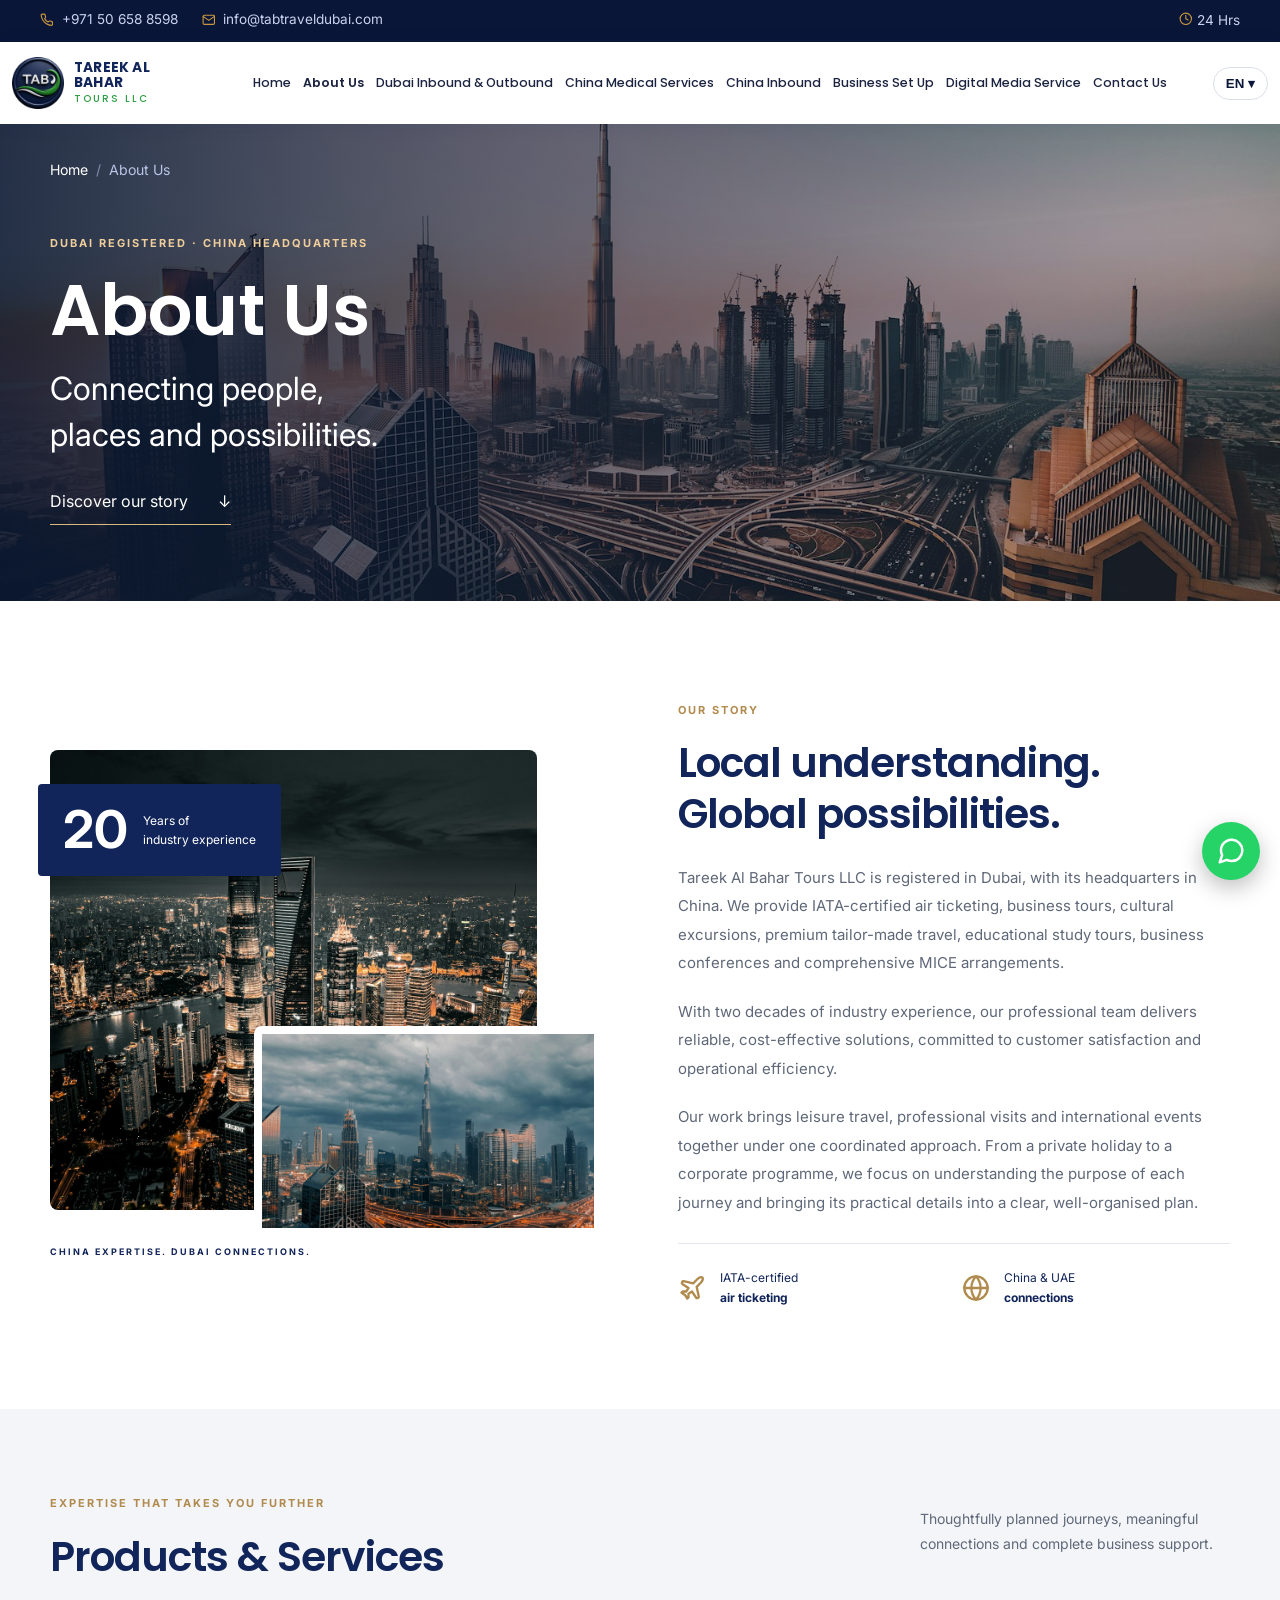
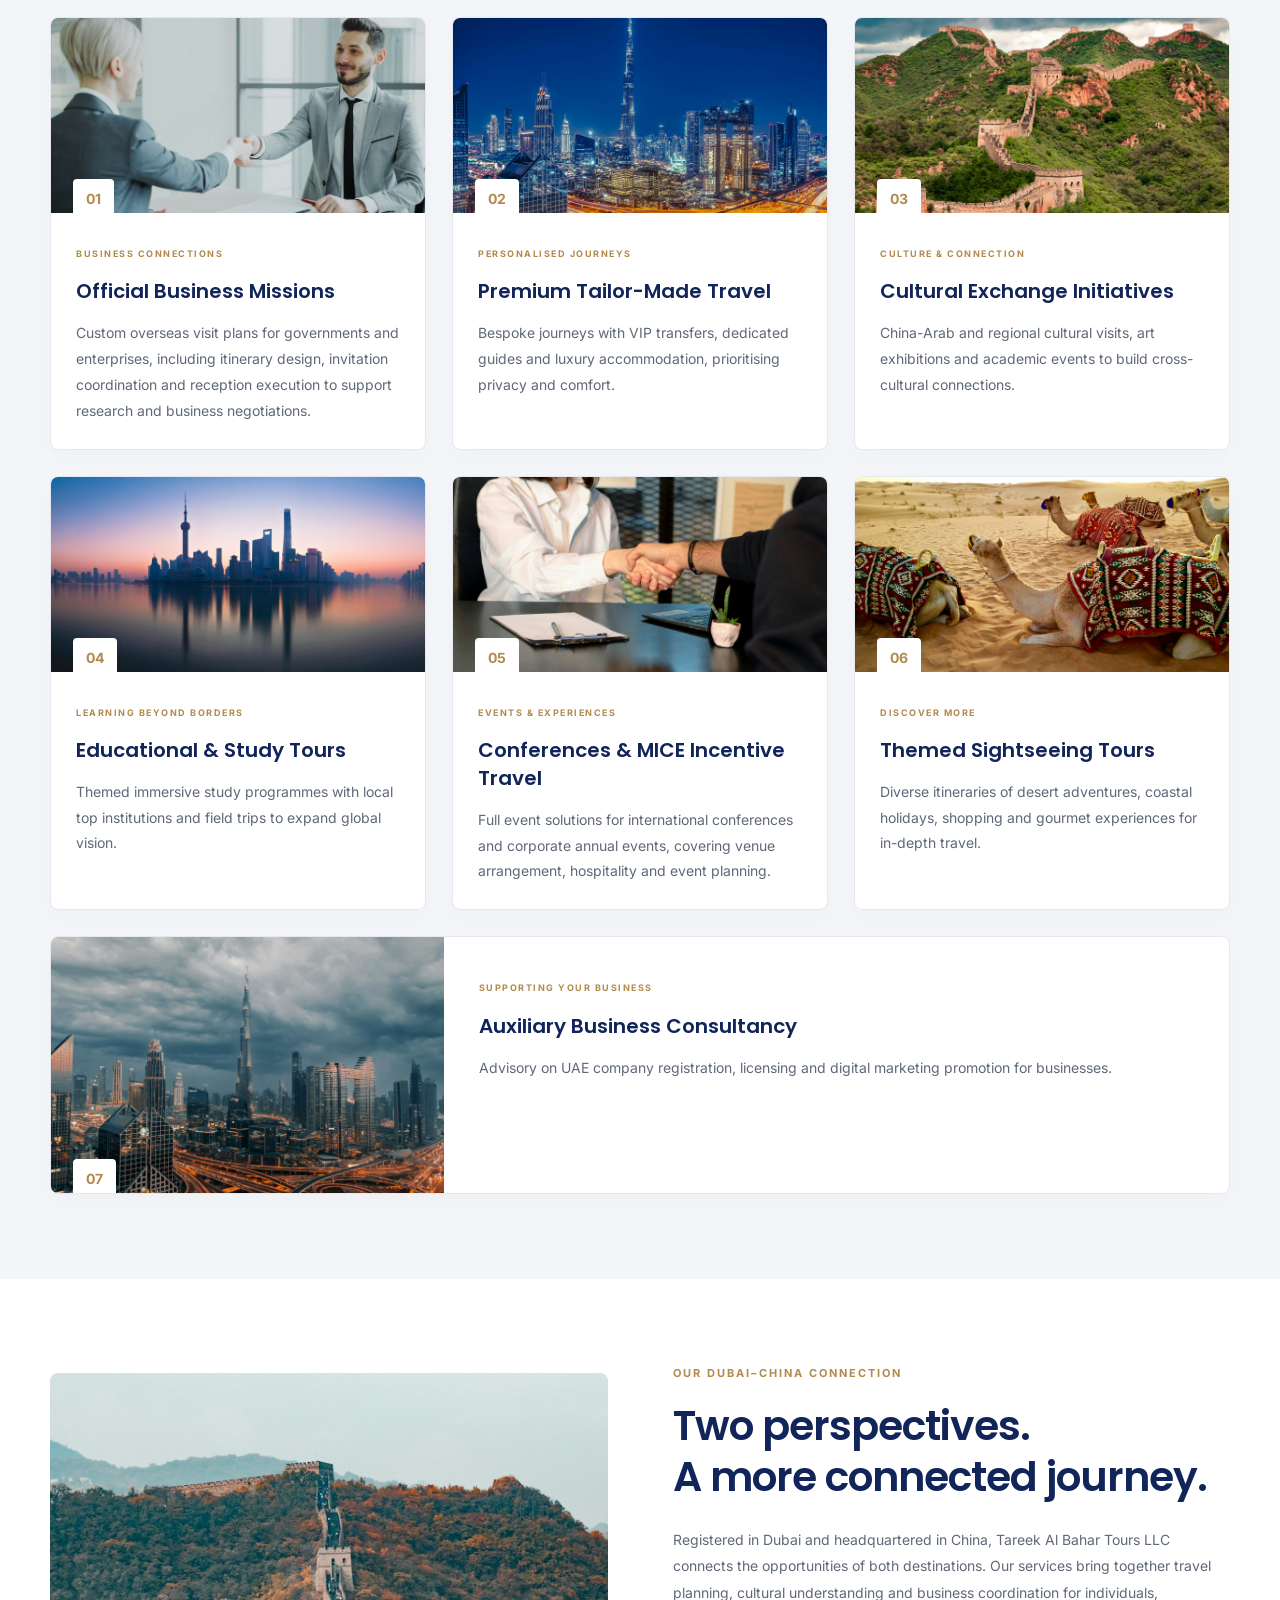
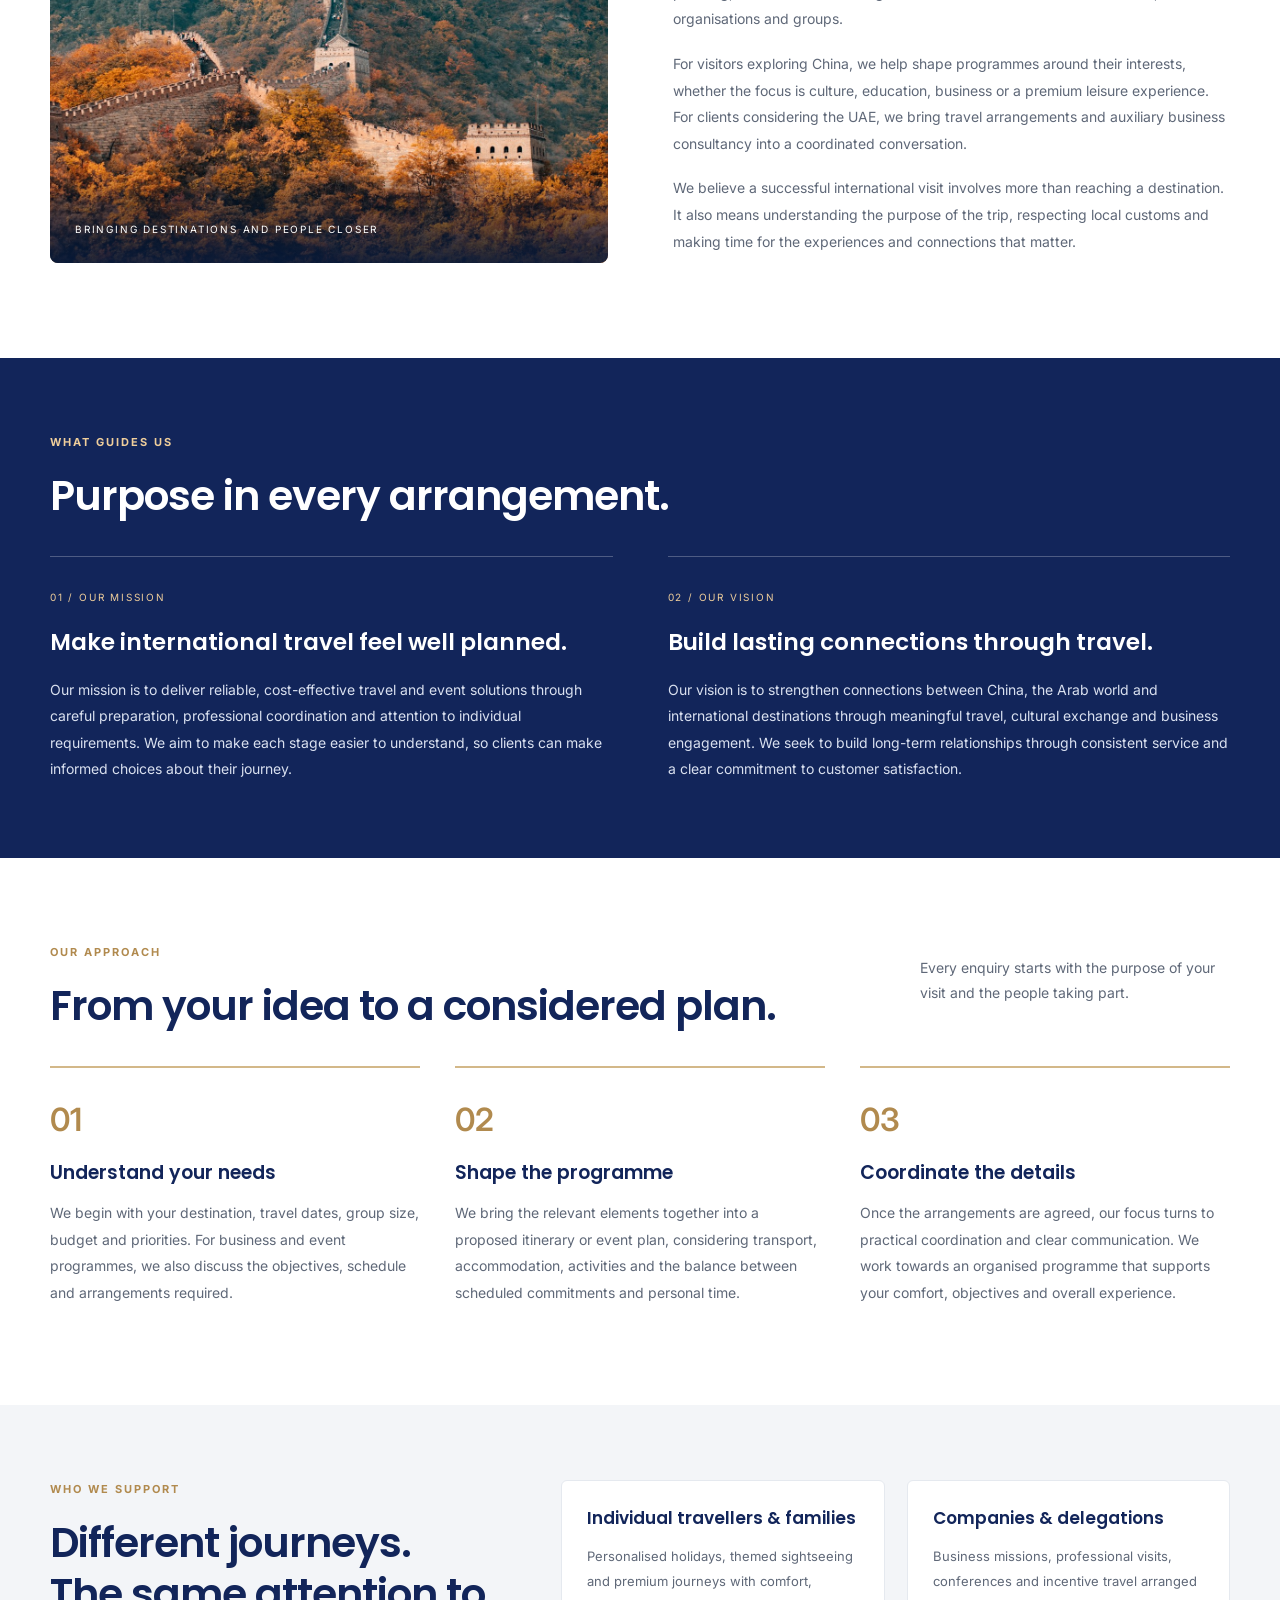
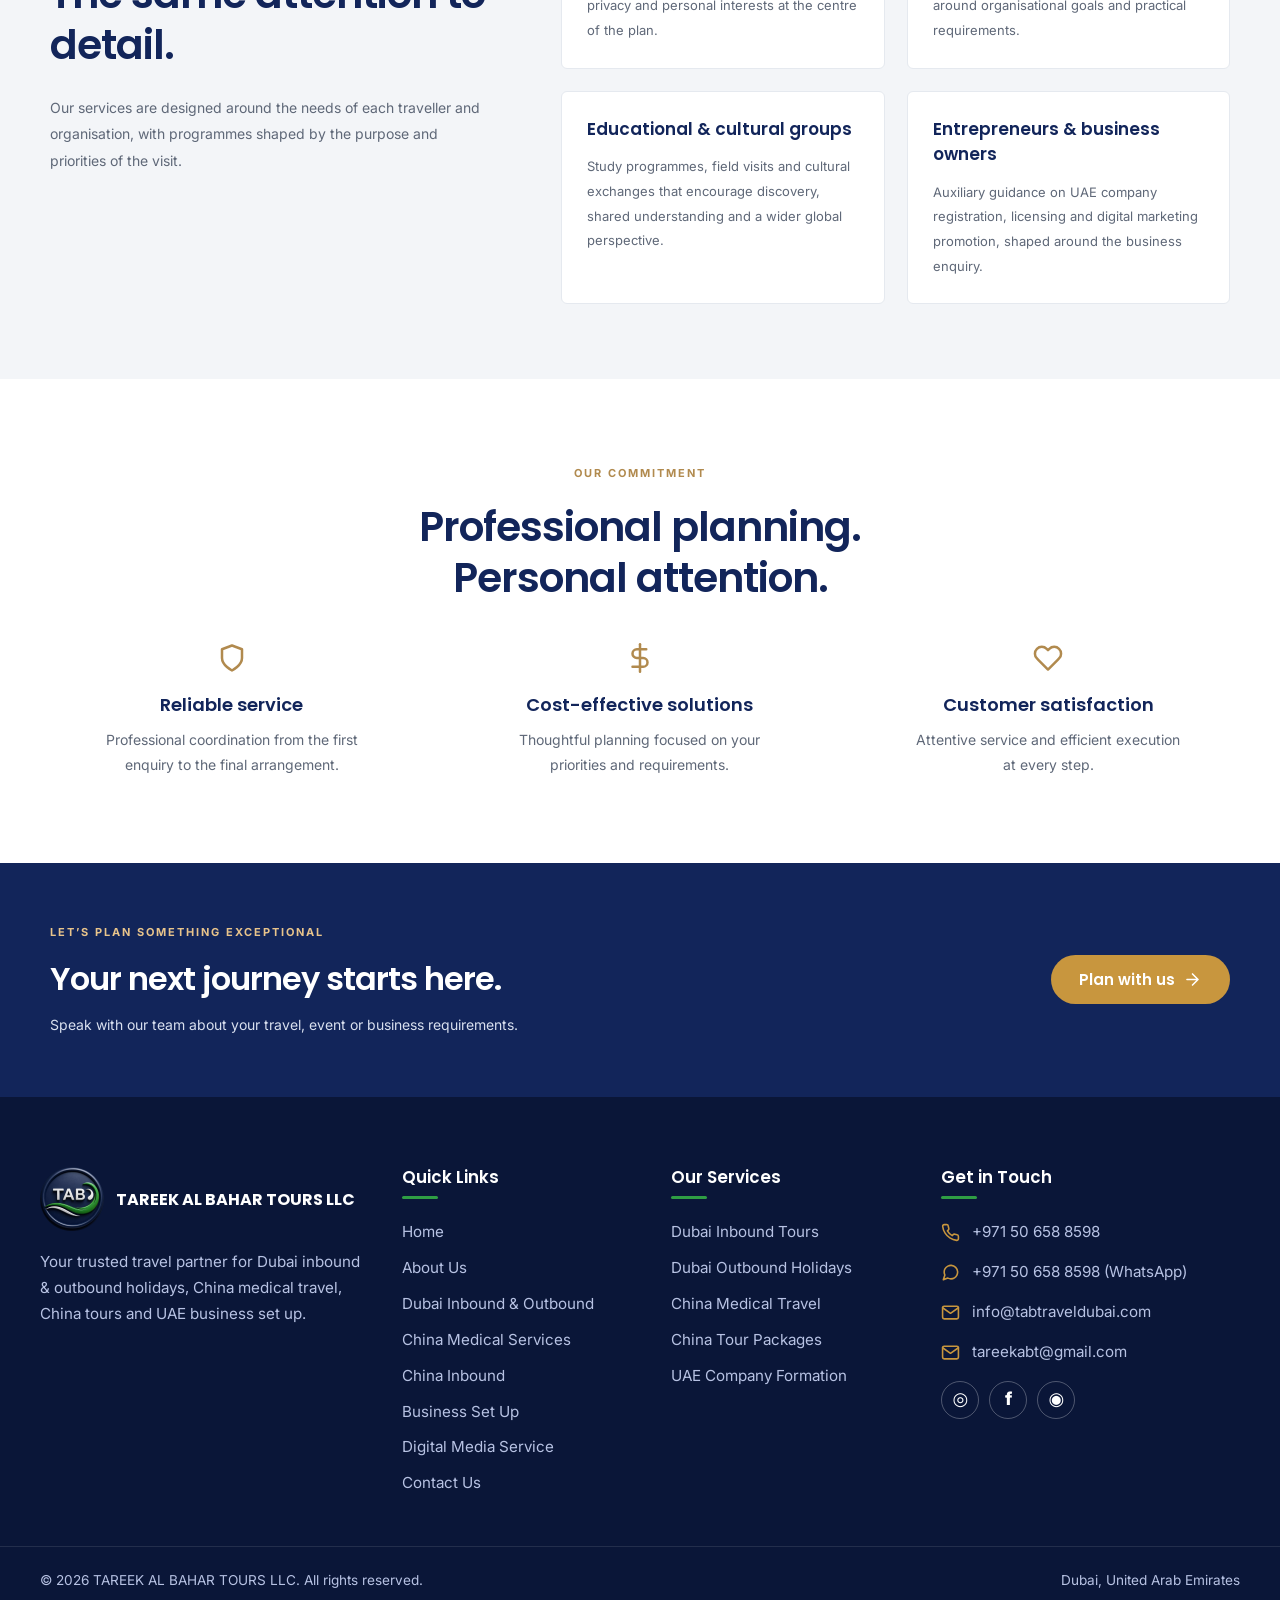
==== commit f05c9b4d: "chnaged_abouts" ====
--- a/about-us/index.html
+++ b/about-us/index.html
@@ -5,13 +5,13 @@
 <meta charset="utf-8"/>
 <meta content="width=device-width, initial-scale=1" name="viewport"/>
 <title>About Us | TAREEK AL BAHAR TOURS LLC Dubai</title>
-<meta content="Learn about TAREEK AL BAHAR TOURS LLC, a Dubai travel company connecting the UAE and China through tours, medical travel and business set up services." name="description"/>
+<meta content="Discover Tareek Al Bahar Tours LLC: registered in Dubai, headquartered in China, with two decades of expertise in tailor-made travel, business missions and MICE." name="description"/>
 <link href="https://www.tareekalbahartours.com/about-us/" rel="canonical"/>
 <meta content="#12255a" name="theme-color"/>
 <meta content="website" property="og:type"/>
 <meta content="TAREEK AL BAHAR TOURS LLC" property="og:site_name"/>
 <meta content="About Us | TAREEK AL BAHAR TOURS LLC Dubai" property="og:title"/>
-<meta content="Learn about TAREEK AL BAHAR TOURS LLC, a Dubai travel company connecting the UAE and China through tours, medical travel and business set up services." property="og:description"/>
+<meta content="Discover Tareek Al Bahar Tours LLC: registered in Dubai, headquartered in China, with two decades of expertise in tailor-made travel, business missions and MICE." property="og:description"/>
 <meta content="https://www.tareekalbahartours.com/about-us/" property="og:url"/>
 <meta content="https://www.tareekalbahartours.com/assets/img/business-meeting.jpg" property="og:image"/>
 <meta content="summary_large_image" name="twitter:card"/>
@@ -31,33 +31,93 @@
   ]
 }
 </script>
+<link href="../assets/css/about-premium.css" rel="stylesheet"/>
 </head>
 <body>
 <svg aria-hidden="true" style="display:none" xmlns="http://www.w3.org/2000/svg"><symbol id="i-phone" viewbox="0 0 24 24"><path d="M22 16.92v3a2 2 0 0 1-2.18 2 19.79 19.79 0 0 1-8.63-3.07 19.5 19.5 0 0 1-6-6 19.79 19.79 0 0 1-3.07-8.67A2 2 0 0 1 4.11 2h3a2 2 0 0 1 2 1.72 12.84 12.84 0 0 0 .7 2.81 2 2 0 0 1-.45 2.11L8.09 9.91a16 16 0 0 0 6 6l1.27-1.27a2 2 0 0 1 2.11-.45 12.84 12.84 0 0 0 2.81.7A2 2 0 0 1 22 16.92z"></path></symbol><symbol id="i-mail" viewbox="0 0 24 24"><path d="M4 4h16a2 2 0 0 1 2 2v12a2 2 0 0 1-2 2H4a2 2 0 0 1-2-2V6a2 2 0 0 1 2-2z"></path><path d="M22 6l-10 7L2 6"></path></symbol><symbol id="i-pin" viewbox="0 0 24 24"><path d="M21 10c0 7-9 13-9 13s-9-6-9-13a9 9 0 0 1 18 0z"></path><circle cx="12" cy="10" r="3"></circle></symbol><symbol id="i-clock" viewbox="0 0 24 24"><circle cx="12" cy="12" r="10"></circle><path d="M12 6v6l4 2"></path></symbol><symbol id="i-check" viewbox="0 0 24 24"><path d="M20 6L9 17l-5-5"></path></symbol><symbol id="i-arrow" viewbox="0 0 24 24"><path d="M5 12h14M12 5l7 7-7 7"></path></symbol><symbol id="i-globe" viewbox="0 0 24 24"><circle cx="12" cy="12" r="10"></circle><path d="M2 12h20"></path><path d="M12 2a15.3 15.3 0 0 1 4 10 15.3 15.3 0 0 1-4 10 15.3 15.3 0 0 1-4-10 15.3 15.3 0 0 1 4-10z"></path></symbol><symbol id="i-briefcase" viewbox="0 0 24 24"><rect height="14" rx="2" width="20" x="2" y="7"></rect><path d="M16 21V5a2 2 0 0 0-2-2h-4a2 2 0 0 0-2 2v16"></path></symbol><symbol id="i-heart" viewbox="0 0 24 24"><path d="M20.84 4.61a5.5 5.5 0 0 0-7.78 0L12 5.67l-1.06-1.06a5.5 5.5 0 0 0-7.78 7.78l1.06 1.06L12 21.23l7.78-7.78 1.06-1.06a5.5 5.5 0 0 0 0-7.78z"></path></symbol><symbol id="i-shield" viewbox="0 0 24 24"><path d="M12 22s8-4 8-10V5l-8-3-8 3v7c0 6 8 10 8 10z"></path></symbol><symbol id="i-users" viewbox="0 0 24 24"><path d="M17 21v-2a4 4 0 0 0-4-4H5a4 4 0 0 0-4 4v2"></path><circle cx="9" cy="7" r="4"></circle><path d="M23 21v-2a4 4 0 0 0-3-3.87"></path><path d="M16 3.13a4 4 0 0 1 0 7.75"></path></symbol><symbol id="i-star" viewbox="0 0 24 24"><polygon points="12 2 15.09 8.26 22 9.27 17 14.14 18.18 21.02 12 17.77 5.82 21.02 7 14.14 2 9.27 8.91 8.26 12 2"></polygon></symbol><symbol id="i-file" viewbox="0 0 24 24"><path d="M14 2H6a2 2 0 0 0-2 2v16a2 2 0 0 0 2 2h12a2 2 0 0 0 2-2V8z"></path><path d="M14 2v6h6"></path><path d="M16 13H8"></path><path d="M16 17H8"></path><path d="M10 9H8"></path></symbol><symbol id="i-send" viewbox="0 0 24 24"><path d="M22 2L11 13"></path><path d="M22 2l-7 20-4-9-9-4 20-7z"></path></symbol><symbol id="i-compass" viewbox="0 0 24 24"><circle cx="12" cy="12" r="10"></circle><polygon points="16.24 7.76 14.12 14.12 7.76 16.24 9.88 9.88 16.24 7.76"></polygon></symbol><symbol id="i-home" viewbox="0 0 24 24"><path d="M3 9l9-7 9 7v11a2 2 0 0 1-2 2H5a2 2 0 0 1-2-2z"></path><path d="M9 22V12h6v10"></path></symbol><symbol id="i-nav" viewbox="0 0 24 24"><polygon points="3 11 22 2 13 21 11 13 3 11"></polygon></symbol><symbol id="i-sun" viewbox="0 0 24 24"><circle cx="12" cy="12" r="5"></circle><path d="M12 1v2M12 21v2M4.22 4.22l1.42 1.42M18.36 18.36l1.42 1.42M1 12h2M21 12h2M4.22 19.78l1.42-1.42M18.36 5.64l1.42-1.42"></path></symbol><symbol id="i-award" viewbox="0 0 24 24"><circle cx="12" cy="8" r="7"></circle><path d="M8.21 13.89L7 23l5-3 5 3-1.21-9.12"></path></symbol><symbol id="i-headset" viewbox="0 0 24 24"><path d="M3 18v-6a9 9 0 0 1 18 0v6"></path><path d="M21 19a2 2 0 0 1-2 2h-1a2 2 0 0 1-2-2v-3a2 2 0 0 1 2-2h3zM3 19a2 2 0 0 0 2 2h1a2 2 0 0 0 2-2v-3a2 2 0 0 0-2-2H3z"></path></symbol><symbol id="i-dollar" viewbox="0 0 24 24"><path d="M12 1v22"></path><path d="M17 5H9.5a3.5 3.5 0 0 0 0 7h5a3.5 3.5 0 0 1 0 7H6"></path></symbol><symbol id="i-chat" viewbox="0 0 24 24"><path d="M21 11.5a8.38 8.38 0 0 1-.9 3.8 8.5 8.5 0 0 1-7.6 4.7 8.38 8.38 0 0 1-3.8-.9L3 21l1.9-5.7a8.38 8.38 0 0 1-.9-3.8 8.5 8.5 0 0 1 4.7-7.6 8.38 8.38 0 0 1 3.8-.9h.5a8.48 8.48 0 0 1 8 8v.5z"></path></symbol><symbol id="i-menu" viewbox="0 0 24 24"><path d="M3 12h18M3 6h18M3 18h18"></path></symbol><symbol id="i-building" viewbox="0 0 24 24"><rect height="20" rx="2" width="16" x="4" y="2"></rect><path d="M9 22v-4h6v4"></path><path d="M8 6h.01M12 6h.01M16 6h.01M8 10h.01M12 10h.01M16 10h.01M8 14h.01M12 14h.01M16 14h.01"></path></symbol><symbol id="i-clipboard" viewbox="0 0 24 24"><path d="M16 4h2a2 2 0 0 1 2 2v14a2 2 0 0 1-2 2H6a2 2 0 0 1-2-2V6a2 2 0 0 1 2-2h2"></path><rect height="4" rx="1" width="8" x="8" y="2"></rect></symbol><symbol id="i-map" viewbox="0 0 24 24"><path d="M1 6v16l7-4 8 4 7-4V2l-7 4-8-4-7 4z"></path><path d="M8 2v16"></path><path d="M16 6v16"></path></symbol><symbol id="i-calendar" viewbox="0 0 24 24"><rect height="18" rx="2" width="18" x="3" y="4"></rect><path d="M16 2v4M8 2v4M3 10h18"></path></symbol><symbol id="i-plane" viewbox="0 0 24 24"><path d="M17.8 19.2L16 11l3.5-3.5C21 6 21.5 4 21 3c-1-.5-3 0-4.5 1.5L13 8 4.8 6.2c-.5-.1-.9.1-1.1.5l-.3.5c-.2.5-.1 1 .3 1.3L9 12l-2 3H4l-1 1 3 2 2 3 1-1v-3l3-2 3.5 5.3c.3.4.8.5 1.3.3l.5-.2c.4-.3.6-.7.5-1.2z"></path></symbol><symbol id="i-stetho" viewbox="0 0 24 24"><path d="M4.8 2.3A.3.3 0 1 0 5 2H4a2 2 0 0 0-2 2v5a6 6 0 0 0 6 6 6 6 0 0 0 6-6V4a2 2 0 0 0-2-2h-1a.2.2 0 1 0 .3.3"></path><path d="M8 15v1a6 6 0 0 0 6 6 6 6 0 0 0 6-6v-4"></path><circle cx="20" cy="10" r="2"></circle></symbol><symbol id="i-translate" viewbox="0 0 24 24"><path d="M5 8l6 6"></path><path d="M4 14l6-6 2-3"></path><path d="M2 5h12"></path><path d="M7 2h1"></path><path d="M22 22l-5-10-5 10"></path><path d="M14 18h6"></path></symbol><symbol id="i-bed" viewbox="0 0 24 24"><path d="M2 4v16"></path><path d="M2 8h18a2 2 0 0 1 2 2v10"></path><path d="M2 17h20"></path><path d="M6 8v9"></path></symbol></svg>
 <a class="skip-link" href="#main">Skip to content</a>
-<div id="site-header"></div>
-<main id="main">
-<section class="page-banner bg-business-meeting">
-<div class="container">
-<ol aria-label="Breadcrumb" class="breadcrumb"><li><a href="../index.html">Home</a></li><li aria-current="page">About Us</li></ol>
-<h1>About Us</h1>
-<p>A Dubai-based travel company connecting the UAE and China with care, expertise and honest service.</p>
-</div>
-</section>
-<section class="section"><div class="container"><p class="section__eyebrow">WHO WE ARE</p><h2>TAREEK AL BAHAR TOURS LLC — Connecting China and Dubai</h2><p>TAREEK AL BAHAR TOURS LLC brings together China-focused knowledge and Dubai-based customer coordination to help international travellers, patients and entrepreneurs navigate opportunities between the UAE, China and other destinations. Our Dubai branch is a point of contact for travel enquiries, itinerary planning, healthcare travel coordination and business service assistance.</p><p>We combine local understanding in Dubai with a focus on Chinese destinations, culture and business connections. We aim to make cross-border communication more straightforward, with clear information, practical planning and personal attention at each stage.</p><p>Whether you are exploring Dubai, planning a journey to China, considering international medical travel or establishing a UAE business, our approach begins with listening to your goals and explaining the next steps.</p></div></section><section class="section section--alt"><div class="container"><h2>Our Mission &amp; Vision</h2><div class="global-grid"><article class="global-card"><span class="global-tag">MISSION</span><h3>Our Mission</h3><p>Make international travel and UAE–China services easier to understand through responsive coordination, transparent communication and thoughtful planning.</p></article><article class="global-card"><span class="global-tag">VISION</span><h3>Our Vision</h3><p>Become a dependable connection between Dubai, China and international markets for travellers and businesses.</p></article><article class="global-card"><span class="global-tag">VALUES</span><h3>Our Values</h3><p>Clarity, professionalism, respect for different cultures, responsible guidance and customer-focused service.</p></article></div></div></section><section class="section"><div class="container"><h2>What We Help You Explore</h2><div class="global-grid"><article class="global-card"><span class="global-tag">TRAVEL</span><h3>Dubai &amp; Worldwide Travel</h3><p>Inbound Dubai experiences, outbound holidays and international travel planning.</p></article><article class="global-card"><span class="global-tag">CHINA</span><h3>China Travel &amp; Medical Coordination</h3><p>China destination discovery, travel logistics and medical appointment coordination.</p></article><article class="global-card"><span class="global-tag">BUSINESS</span><h3>UAE Business &amp; Documentation</h3><p>Company formation guidance, PRO coordination and documentation assistance through appropriate channels.</p></article><article class="global-card"><span class="global-tag">DIGITAL</span><h3>Worldwide Digital Media</h3><p>Digital advertising, creative marketing, websites and audience growth across international markets.</p></article></div></div></section><section aria-labelledby="cta-title" class="cta-band">
-<div class="container cta-band__inner">
-<div>
-<h2 id="cta-title">Ready to plan your next journey?</h2>
-<p>Tell us what you need and our team will reply within one working day.</p>
-</div>
-<div class="cta-band__actions">
-<a class="btn btn--primary" href="../contact-us/index.html">Send Inquiry <svg aria-hidden="true" class="icon"><use href="#i-arrow"></use></svg></a>
-<a class="btn btn--outline" href="https://wa.me/971506588598" rel="noopener"><svg aria-hidden="true" class="icon"><use href="#i-chat"></use></svg> WhatsApp Us</a>
+<div id="site-header"><div class="topbar">
+<div class="container topbar__inner">
+<ul class="topbar__list">
+<li><a href="tel:+971506588598"><svg aria-hidden="true" class="icon"><use href="#i-phone"></use></svg> +971 50 658 8598</a></li>
+<li><a href="mailto:info@tabtraveldubai.com"><svg aria-hidden="true" class="icon"><use href="#i-mail"></use></svg> info@tabtraveldubai.com</a></li>
+</ul>
+<ul class="topbar__list topbar__list--right">
+<li><svg aria-hidden="true" class="icon"><use href="#i-clock"></use></svg> 24 Hrs</li>
+</ul>
 </div>
 </div>
-</section>
-</main>
-<div id="site-footer"></div>
+<header class="site-header">
+<div class="container site-header__inner">
+<a aria-label="TAREEK AL BAHAR TOURS LLC – home" class="brand" href="../index.html">
+<img alt="TAREEK AL BAHAR TOURS logo" height="512" src="../assets/img/logo.png" width="512"/>
+<span class="brand__name">TAREEK AL BAHAR<small>TOURS LLC</small></span>
+</a>
+<nav aria-label="Main navigation" class="main-nav" id="main-nav">
+<ul class="main-nav__list"><li><a href="../index.html">Home</a></li><li><a aria-current="page" href="../about-us/index.html">About Us</a></li><li><a href="../dubai-inbound-outbound/index.html">Dubai Inbound &amp; Outbound</a></li><li><a href="../china-medical-services/index.html">China Medical Services</a></li><li><a href="../china-inbound/index.html">China Inbound</a></li><li><a href="../business-setup/index.html">Business Set Up</a></li><li><a href="../digital-media-service/index.html">Digital Media Service</a></li><li><a href="../contact-us/index.html">Contact Us</a></li></ul>
+</nav>
+<div class="header-cta">
+<a class="btn btn--primary btn--sm" href="../contact-us/index.html">Send Inquiry</a>
+<div class="lang-switcher"><button aria-label="Change language" class="lang-btn" type="button"><span>EN</span> ▾</button><div class="lang-menu"><button class="lang-option" data-lang="en" type="button">English</button><button class="lang-option" data-lang="zh" type="button">中文</button><button class="lang-option" data-lang="ar" type="button">العربية</button></div></div><button aria-controls="main-nav" aria-expanded="false" aria-label="Toggle menu" class="nav-toggle" type="button"><svg aria-hidden="true" class="icon"><use href="#i-menu"></use></svg></button>
+</div>
+</div>
+</header></div>
+<main id="main" class="about-premium">
+<section class="ab-hero"><div class="container"><ol aria-label="Breadcrumb" class="breadcrumb"><li><a href="../index.html">Home</a></li><li aria-current="page">About Us</li></ol><span class="ab-kicker">DUBAI REGISTERED · CHINA HEADQUARTERS</span><h1>About Us</h1><p>Connecting people,<br>places and possibilities.</p><a href="#our-story" class="ab-link">Discover our story <span aria-hidden="true">↓</span></a></div></section>
+<section id="our-story" class="ab-story container"><div class="ab-collage"><img class="ab-china" src="../assets/img/china-shanghai-night.jpg" alt="Shanghai skyline at night, China" width="650" height="740"><img class="ab-dubai" src="../assets/img/dubai-skyline.jpg" alt="Dubai skyline, United Arab Emirates" width="420" height="320" loading="lazy"><div class="ab-experience"><strong>20</strong><span>Years of<br>industry experience</span></div><span class="ab-image-label">CHINA EXPERTISE. DUBAI CONNECTIONS.</span></div><div class="ab-story-copy"><span class="ab-kicker">OUR STORY</span><h2>Local understanding.<br>Global possibilities.</h2><p>Tareek Al Bahar Tours LLC is registered in Dubai, with its headquarters in China. We provide IATA-certified air ticketing, business tours, cultural excursions, premium tailor-made travel, educational study tours, business conferences and comprehensive MICE arrangements.</p><p>With two decades of industry experience, our professional team delivers reliable, cost-effective solutions, committed to customer satisfaction and operational efficiency.</p><p>Our work brings leisure travel, professional visits and international events together under one coordinated approach. From a private holiday to a corporate programme, we focus on understanding the purpose of each journey and bringing its practical details into a clear, well-organised plan.</p><div class="ab-highlights"><div><svg class="icon" aria-hidden="true"><use href="#i-plane"></use></svg><span>IATA-certified<br><b>air ticketing</b></span></div><div><svg class="icon" aria-hidden="true"><use href="#i-globe"></use></svg><span>China &amp; UAE<br><b>connections</b></span></div></div></div></section>
+<section class="ab-services" aria-labelledby="services-heading"><div class="container"><div class="ab-section-head"><div><span class="ab-kicker">EXPERTISE THAT TAKES YOU FURTHER</span><h2 id="services-heading">Products &amp; Services</h2></div><p>Thoughtfully planned journeys, meaningful connections and complete business support.</p></div><div class="ab-grid"><article class="ab-card"><div class="ab-card-photo"><img src="../assets/img/business-meeting.jpg" alt="Business delegates meeting around a conference table" loading="lazy" width="640" height="400"><span class="ab-number">01</span></div><div class="ab-card-body"><span class="ab-card-tag">BUSINESS CONNECTIONS</span><h3>Official Business Missions</h3><p>Custom overseas visit plans for governments and enterprises, including itinerary design, invitation coordination and reception execution to support research and business negotiations.</p></div></article><article class="ab-card"><div class="ab-card-photo"><img src="../assets/img/dubai-night.jpg" alt="Dubai skyline illuminated at night" loading="lazy" width="640" height="400"><span class="ab-number">02</span></div><div class="ab-card-body"><span class="ab-card-tag">PERSONALISED JOURNEYS</span><h3>Premium Tailor-Made Travel</h3><p>Bespoke journeys with VIP transfers, dedicated guides and luxury accommodation, prioritising privacy and comfort.</p></div></article><article class="ab-card"><div class="ab-card-photo"><img src="../assets/img/china-wall-green.jpg" alt="The Great Wall surrounded by green Chinese landscapes" loading="lazy" width="640" height="400"><span class="ab-number">03</span></div><div class="ab-card-body"><span class="ab-card-tag">CULTURE &amp; CONNECTION</span><h3>Cultural Exchange Initiatives</h3><p>China-Arab and regional cultural visits, art exhibitions and academic events to build cross-cultural connections.</p></div></article><article class="ab-card"><div class="ab-card-photo"><img src="../assets/img/china-shanghai.jpg" alt="Shanghai cityscape in China" loading="lazy" width="640" height="400"><span class="ab-number">04</span></div><div class="ab-card-body"><span class="ab-card-tag">LEARNING BEYOND BORDERS</span><h3>Educational &amp; Study Tours</h3><p>Themed immersive study programmes with local top institutions and field trips to expand global vision.</p></div></article><article class="ab-card"><div class="ab-card-photo"><img src="../assets/img/business-handshake.jpg" alt="Business professionals greeting each other" loading="lazy" width="640" height="400"><span class="ab-number">05</span></div><div class="ab-card-body"><span class="ab-card-tag">EVENTS &amp; EXPERIENCES</span><h3>Conferences &amp; MICE Incentive Travel</h3><p>Full event solutions for international conferences and corporate annual events, covering venue arrangement, hospitality and event planning.</p></div></article><article class="ab-card"><div class="ab-card-photo"><img src="../assets/img/dubai-desert.jpg" alt="Golden dunes in the Dubai desert" loading="lazy" width="640" height="400"><span class="ab-number">06</span></div><div class="ab-card-body"><span class="ab-card-tag">DISCOVER MORE</span><h3>Themed Sightseeing Tours</h3><p>Diverse itineraries of desert adventures, coastal holidays, shopping and gourmet experiences for in-depth travel.</p></div></article><article class="ab-card"><div class="ab-card-photo"><img src="../assets/img/dubai-skyline.jpg" alt="Dubai skyline and business district" loading="lazy" width="640" height="400"><span class="ab-number">07</span></div><div class="ab-card-body"><span class="ab-card-tag">SUPPORTING YOUR BUSINESS</span><h3>Auxiliary Business Consultancy</h3><p>Advisory on UAE company registration, licensing and digital marketing promotion for businesses.</p></div></article></div></div></section>
+<section class="ab-more container" aria-labelledby="connections-title"><div class="ab-more-image"><img src="../assets/img/china-wall.jpg" alt="The Great Wall winding through the mountains of China" width="700" height="550" loading="lazy"><span>BRINGING DESTINATIONS AND PEOPLE CLOSER</span></div><div class="ab-more-copy"><span class="ab-kicker">OUR DUBAI–CHINA CONNECTION</span><h2 id="connections-title">Two perspectives.<br>A more connected journey.</h2><p>Registered in Dubai and headquartered in China, Tareek Al Bahar Tours LLC connects the opportunities of both destinations. Our services bring together travel planning, cultural understanding and business coordination for individuals, organisations and groups.</p><p>For visitors exploring China, we help shape programmes around their interests, whether the focus is culture, education, business or a premium leisure experience. For clients considering the UAE, we bring travel arrangements and auxiliary business consultancy into a coordinated conversation.</p><p>We believe a successful international visit involves more than reaching a destination. It also means understanding the purpose of the trip, respecting local customs and making time for the experiences and connections that matter.</p></div></section>
+<section class="ab-purpose"><div class="container"><span class="ab-kicker">WHAT GUIDES US</span><h2>Purpose in every arrangement.</h2><div class="ab-purpose-grid"><article><span>01 / OUR MISSION</span><h3>Make international travel feel well planned.</h3><p>Our mission is to deliver reliable, cost-effective travel and event solutions through careful preparation, professional coordination and attention to individual requirements. We aim to make each stage easier to understand, so clients can make informed choices about their journey.</p></article><article><span>02 / OUR VISION</span><h3>Build lasting connections through travel.</h3><p>Our vision is to strengthen connections between China, the Arab world and international destinations through meaningful travel, cultural exchange and business engagement. We seek to build long-term relationships through consistent service and a clear commitment to customer satisfaction.</p></article></div></div></section>
+<section class="ab-process container" aria-labelledby="process-title"><div class="ab-section-head"><div><span class="ab-kicker">OUR APPROACH</span><h2 id="process-title">From your idea to a considered plan.</h2></div><p>Every enquiry starts with the purpose of your visit and the people taking part.</p></div><div class="ab-process-grid"><article><span>01</span><h3>Understand your needs</h3><p>We begin with your destination, travel dates, group size, budget and priorities. For business and event programmes, we also discuss the objectives, schedule and arrangements required.</p></article><article><span>02</span><h3>Shape the programme</h3><p>We bring the relevant elements together into a proposed itinerary or event plan, considering transport, accommodation, activities and the balance between scheduled commitments and personal time.</p></article><article><span>03</span><h3>Coordinate the details</h3><p>Once the arrangements are agreed, our focus turns to practical coordination and clear communication. We work towards an organised programme that supports your comfort, objectives and overall experience.</p></article></div></section>
+<section class="ab-audience"><div class="container"><div><span class="ab-kicker">WHO WE SUPPORT</span><h2>Different journeys.<br>The same attention to detail.</h2><p>Our services are designed around the needs of each traveller and organisation, with programmes shaped by the purpose and priorities of the visit.</p></div><div class="ab-audience-grid"><article><h3>Individual travellers &amp; families</h3><p>Personalised holidays, themed sightseeing and premium journeys with comfort, privacy and personal interests at the centre of the plan.</p></article><article><h3>Companies &amp; delegations</h3><p>Business missions, professional visits, conferences and incentive travel arranged around organisational goals and practical requirements.</p></article><article><h3>Educational &amp; cultural groups</h3><p>Study programmes, field visits and cultural exchanges that encourage discovery, shared understanding and a wider global perspective.</p></article><article><h3>Entrepreneurs &amp; business owners</h3><p>Auxiliary guidance on UAE company registration, licensing and digital marketing promotion, shaped around the business enquiry.</p></article></div></div></section>
+<section class="ab-promise container"><span class="ab-kicker">OUR COMMITMENT</span><h2>Professional planning.<br>Personal attention.</h2><div class="ab-value-grid"><div><svg class="icon" aria-hidden="true"><use href="#i-shield"></use></svg><h3>Reliable service</h3><p>Professional coordination from the first enquiry to the final arrangement.</p></div><div><svg class="icon" aria-hidden="true"><use href="#i-dollar"></use></svg><h3>Cost-effective solutions</h3><p>Thoughtful planning focused on your priorities and requirements.</p></div><div><svg class="icon" aria-hidden="true"><use href="#i-heart"></use></svg><h3>Customer satisfaction</h3><p>Attentive service and efficient execution at every step.</p></div></div></section><section class="ab-cta"><div class="container"><div><span class="ab-kicker">LET’S PLAN SOMETHING EXCEPTIONAL</span><h2>Your next journey starts here.</h2><p>Speak with our team about your travel, event or business requirements.</p></div><a class="btn btn--primary" href="../contact-us/index.html">Plan with us <svg aria-hidden="true" class="icon"><use href="#i-arrow"></use></svg></a></div></section></main>
+<div id="site-footer"><footer class="site-footer">
+<div class="container footer-grid">
+<div>
+<div class="footer-brand">
+<img alt="TAREEK AL BAHAR TOURS logo" height="512" loading="lazy" src="../assets/img/logo.png" width="512"/>
+<span>TAREEK AL BAHAR TOURS LLC</span>
+</div>
+<p>Your trusted travel partner for Dubai inbound &amp; outbound holidays, China medical travel, China tours and UAE business set up.</p>
+</div>
+<div>
+<h3>Quick Links</h3>
+<ul class="footer-links"><li><a href="../index.html">Home</a></li><li><a href="../about-us/index.html">About Us</a></li><li><a href="../dubai-inbound-outbound/index.html">Dubai Inbound &amp; Outbound</a></li><li><a href="../china-medical-services/index.html">China Medical Services</a></li><li><a href="../china-inbound/index.html">China Inbound</a></li><li><a href="../business-setup/index.html">Business Set Up</a></li><li><a href="../digital-media-service/index.html">Digital Media Service</a></li><li><a href="../contact-us/index.html">Contact Us</a></li></ul>
+</div>
+<div>
+<h3>Our Services</h3>
+<ul class="footer-links">
+<li><a href="../dubai-inbound-outbound/index.html#inbound">Dubai Inbound Tours</a></li>
+<li><a href="../dubai-inbound-outbound/index.html#outbound">Dubai Outbound Holidays</a></li>
+<li><a href="../china-medical-services/index.html">China Medical Travel</a></li>
+<li><a href="../china-inbound/index.html">China Tour Packages</a></li>
+<li><a href="../business-setup/index.html">UAE Company Formation</a></li>
+</ul>
+</div>
+<div>
+<h3>Get in Touch</h3>
+<ul class="footer-contact">
+
+<li><svg aria-hidden="true" class="icon"><use href="#i-phone"></use></svg> <a href="tel:+971506588598">+971 50 658 8598</a></li>
+<li><svg aria-hidden="true" class="icon"><use href="#i-chat"></use></svg> <a href="https://wa.me/971506588598" rel="noopener">+971 50 658 8598 (WhatsApp)</a></li>
+<li><svg aria-hidden="true" class="icon"><use href="#i-mail"></use></svg> <a href="mailto:info@tabtraveldubai.com">info@tabtraveldubai.com</a></li>
+<li><svg aria-hidden="true" class="icon"><use href="#i-mail"></use></svg> <a href="mailto:tareekabt@gmail.com">tareekabt@gmail.com</a></li>
+</ul>
+<div aria-label="Social media" class="footer-social">
+<a aria-label="Instagram" href="https://www.instagram.com/tareekalbahartours?utm_source=qr&amp;stkn=MTVqbTQ5ZHkzc3pwcg%3D%3D" rel="noopener" target="_blank" title="Instagram"><span aria-hidden="true">◎</span></a>
+<a aria-label="Facebook" href="https://www.facebook.com/profile.php?id=61575330358306&amp;sk=reels_tab" rel="noopener" target="_blank" title="Facebook"><span aria-hidden="true">f</span></a>
+<a aria-label="Snapchat" href="https://www.snapchat.com/@tareekalbahar?share_id=qmHaPiD9VFw&amp;locale=en-GB" rel="noopener" target="_blank" title="Snapchat"><span aria-hidden="true">◉</span></a>
+</div>
+</div>
+</div>
+<div class="footer-bottom">
+<div class="container footer-bottom__inner">
+<span>© 2026 TAREEK AL BAHAR TOURS LLC. All rights reserved.</span>
+<span>Dubai, United Arab Emirates</span>
+</div>
+</div>
+</footer>
+<a aria-label="Chat with us on WhatsApp" class="whatsapp-float" href="https://wa.me/971506588598" rel="noopener"><svg aria-hidden="true" class="icon"><use href="#i-chat"></use></svg></a></div>
 <script defer="" src="../assets/js/components.js?v=media-20261008-2"></script>
 <script defer="" src="../assets/js/main.js"></script>
 <div aria-hidden="true" id="google_translate_element"></div><script src="https://translate.google.com/translate_a/element.js?cb=googleTranslateElementInit"></script></body>
--- a/assets/css/style.css
+++ b/assets/css/style.css
@@ -1892,3 +1892,7 @@
 /* Navigation: no active-page green text or underline */
 .main-nav a[aria-current="page"], .main-nav a.active, .main-nav a.is-active { color:inherit !important; border-bottom-color:transparent !important; box-shadow:none !important; text-decoration:none !important; }
 .main-nav a[aria-current="page"]::after, .main-nav a.active::after, .main-nav a.is-active::after {display:none !important;content:none !important;}
+
+/* Explicit desktop and mobile navigation states. */
+@media(min-width:1181px){.site-header .main-nav{display:block;position:static;background:transparent;box-shadow:none;padding:0}.site-header .main-nav__list{flex-direction:row}.site-header .nav-toggle{display:none}}
+@media(max-width:1180px){.site-header .nav-toggle{display:block;flex-shrink:0}.site-header .main-nav{z-index:1000}.site-header .main-nav.is-open{display:block}.site-header .main-nav__list{display:flex;flex-direction:column;align-items:stretch}.site-header .main-nav a{display:block;white-space:normal}.site-header .header-cta .btn{display:none}}
--- a/assets/css/about-premium.css
+++ b/assets/css/about-premium.css
@@ -0,0 +1,3 @@
+.about-premium{--ab-ink:#12255a;--ab-gold:#b18a4e;--ab-muted:#5f6878;color:var(--ab-ink)}.about-premium .container{max-width:1180px}.ab-kicker{display:block;font-size:11px;font-weight:700;letter-spacing:2px;color:var(--ab-gold);margin-bottom:18px}.about-premium h2{font-size:clamp(28px,3.2vw,43px);line-height:1.25;letter-spacing:-1px;margin:0 0 24px}.ab-hero{position:relative;background:linear-gradient(90deg,rgba(6,22,49,.88),rgba(6,22,49,.25)),url('../img/hero-dubai.jpg') center 50%/cover;color:#fff;padding:34px 0 76px}.ab-hero .breadcrumb{margin-bottom:52px}.ab-hero .ab-kicker{color:#efce9b}.ab-hero h1{color:white;font-size:clamp(42px,5.5vw,72px);margin:0 0 14px;line-height:1.15}.ab-hero p{font-size:clamp(22px,2.5vw,32px);line-height:1.45;max-width:600px;margin:0 0 30px}.ab-link{color:#fff;text-decoration:none;border-bottom:1px solid #d9b77e;padding-bottom:8px;display:inline-flex;gap:30px}.ab-story{display:grid;grid-template-columns:1fr 1fr;gap:76px;align-items:center;padding-top:100px;padding-bottom:100px}.ab-collage{height:510px;position:relative;padding:0 65px 50px 0}.ab-china{width:100%;height:100%;object-fit:cover;border-radius:8px}.ab-dubai{position:absolute;right:0;bottom:24px;width:63%;height:210px;object-fit:cover;border:8px solid #fff;border-radius:8px}.ab-experience{position:absolute;left:-12px;top:34px;background:var(--ab-ink);color:#fff;padding:20px 25px;display:flex;align-items:center;gap:15px;border-radius:4px}.ab-experience strong{font-size:52px;line-height:1}.ab-experience span{font-size:12px;line-height:1.6}.ab-image-label{position:absolute;bottom:0;left:0;font-size:9px;letter-spacing:2px;font-weight:700}.ab-story-copy p{color:var(--ab-muted);font-size:15px;line-height:1.9;margin:0 0 20px}.ab-highlights{display:grid;grid-template-columns:1fr 1fr;border-top:1px solid #e2e6ec;padding-top:24px;margin-top:26px;gap:16px}.ab-highlights>div{display:flex;gap:14px;align-items:center;font-size:12px;line-height:1.7}.ab-highlights .icon{color:var(--ab-gold);width:28px;height:28px;flex-shrink:0}.ab-services{background:#f3f5f8;padding:85px 0}.ab-section-head{display:flex;justify-content:space-between;align-items:center;gap:40px;margin-bottom:35px}.ab-section-head h2{margin-bottom:0}.ab-section-head>p{max-width:310px;color:var(--ab-muted);font-size:14px;line-height:1.8}.ab-grid{display:grid;grid-template-columns:repeat(3,minmax(0,1fr));gap:26px}.ab-card{background:#fff;border:1px solid #e5e9ef;border-radius:8px;overflow:hidden;box-shadow:0 8px 25px #12255a05}.ab-card-photo{position:relative;height:195px;overflow:hidden}.ab-card-photo img{width:100%;height:100%;object-fit:cover;transition:transform .4s}.ab-card:hover img{transform:scale(1.035)}.ab-number{position:absolute;bottom:0;left:22px;background:#fff;padding:8px 13px 2px;color:var(--ab-gold);font-size:14px;font-weight:700;border-radius:4px 4px 0 0}.ab-card-body{padding:25px}.ab-card-tag{color:var(--ab-gold);font-size:9px;letter-spacing:1.5px;font-weight:700}.ab-card h3{font-size:20px;line-height:1.4;margin:12px 0 15px}.ab-card p{font-size:14px;color:var(--ab-muted);line-height:1.85;margin:0}.ab-card:last-child{grid-column:1/-1;display:grid;grid-template-columns:1fr 2fr}.ab-card:last-child .ab-card-photo{height:100%;min-height:230px}.ab-card:last-child .ab-card-body{padding:35px}.ab-promise{padding-top:85px;padding-bottom:85px;text-align:center}.ab-value-grid{display:grid;grid-template-columns:repeat(3,1fr);gap:45px;margin-top:40px}.ab-value-grid .icon{width:30px;height:30px;color:var(--ab-gold);margin-bottom:12px}.ab-value-grid h3{font-size:18px;margin:0 0 12px}.ab-value-grid p{font-size:14px;line-height:1.8;color:var(--ab-muted);max-width:280px;margin:auto}.ab-cta{background:var(--ab-ink);color:#fff;padding:60px 0}.ab-cta>.container{display:flex;justify-content:space-between;align-items:center;gap:30px}.ab-cta h2{color:#fff;font-size:32px;margin-bottom:14px}.ab-cta .ab-kicker{color:#e8c48b}.ab-cta p{color:#d9e0ef;font-size:14px;margin:0}.ab-cta .btn{white-space:nowrap}.about-premium a:focus-visible{outline:3px solid #c49b58;outline-offset:5px}@media(max-width:950px){.ab-story{gap:35px}.ab-collage{height:480px;padding-right:35px}.ab-grid{grid-template-columns:repeat(2,minmax(0,1fr))}.ab-section-head{align-items:flex-start}.ab-section-head>p{max-width:260px}}@media(max-width:640px){.ab-hero{padding-bottom:48px}.ab-hero .breadcrumb{margin-bottom:36px}.ab-kicker{font-size:10px;letter-spacing:1.4px}.ab-story{grid-template-columns:1fr;padding-top:48px;padding-bottom:48px;gap:36px}.ab-collage{height:390px;padding-left:8px;padding-right:35px}.ab-experience{left:0}.ab-dubai{height:175px}.ab-services{padding:48px 0}.ab-section-head{display:block}.ab-section-head>p{max-width:none;margin-top:20px}.ab-grid{grid-template-columns:1fr;gap:24px}.ab-card:last-child{display:block;grid-column:auto}.ab-card:last-child .ab-card-photo{height:195px;min-height:0}.ab-card:last-child .ab-card-body{padding:25px}.ab-card-photo{height:210px}.ab-promise{padding-top:48px;padding-bottom:48px}.ab-value-grid{grid-template-columns:1fr;gap:32px}.ab-cta>.container{align-items:flex-start;flex-direction:column}.ab-cta{padding:45px 0}.ab-cta h2{font-size:28px}}
+
+.ab-more{display:grid;grid-template-columns:1fr 1fr;gap:65px;align-items:center;padding-top:85px;padding-bottom:85px}.ab-more-image{position:relative;overflow:hidden;border-radius:8px}.ab-more-image img{display:block;width:100%;height:490px;object-fit:cover}.ab-more-image span{position:absolute;bottom:0;left:0;right:0;background:linear-gradient(transparent,#071a3be6);padding:50px 25px 25px;color:white;font-size:10px;letter-spacing:1.8px}.ab-more-copy p,.ab-audience p{font-size:14px;line-height:1.9;color:var(--ab-muted);margin-bottom:18px}.ab-purpose{background:#12255a;padding:75px 0;color:white}.ab-purpose h2,.ab-purpose h3{color:white}.ab-purpose .ab-kicker{color:#efce9b}.ab-purpose-grid{display:grid;grid-template-columns:1fr 1fr;gap:55px;margin-top:35px}.ab-purpose-grid article{border-top:1px solid #ffffff40;padding-top:25px}.ab-purpose-grid article>span{font-size:10px;letter-spacing:1.8px;color:#efce9b}.ab-purpose h3{font-size:23px;line-height:1.45;margin:17px 0}.ab-purpose p{font-size:14px;line-height:1.9;color:#d9e0ef;margin:0}.ab-process{padding-top:85px;padding-bottom:85px}.ab-process-grid{display:grid;grid-template-columns:repeat(3,minmax(0,1fr));gap:35px}.ab-process-grid article{border-top:2px solid #d3b889;padding-top:25px}.ab-process-grid article>span{font-size:32px;color:var(--ab-gold);font-weight:600}.ab-process h3{font-size:19px;margin:15px 0}.ab-process-grid p{font-size:14px;line-height:1.9;color:var(--ab-muted)}.ab-audience{background:#f3f5f8;padding:75px 0}.ab-audience>.container{display:grid;grid-template-columns:.8fr 1.2fr;gap:65px;align-items:start}.ab-audience-grid{display:grid;grid-template-columns:1fr 1fr;gap:22px}.ab-audience-grid article{padding:25px;background:white;border:1px solid #e5e9ef;border-radius:6px}.ab-audience-grid h3{font-size:17px;line-height:1.5;margin:0 0 12px}.ab-audience-grid p{font-size:13px;margin:0}@media(max-width:900px){.ab-more{gap:35px}.ab-audience>.container{grid-template-columns:1fr;gap:25px}.ab-process-grid{gap:22px}}@media(max-width:640px){.ab-more{grid-template-columns:1fr;gap:30px;padding-top:48px;padding-bottom:48px}.ab-more-image img{height:310px}.ab-purpose,.ab-audience{padding:48px 0}.ab-purpose-grid,.ab-process-grid,.ab-audience-grid{grid-template-columns:1fr;gap:25px}.ab-process{padding-top:48px;padding-bottom:48px}.ab-purpose h3{font-size:21px}}
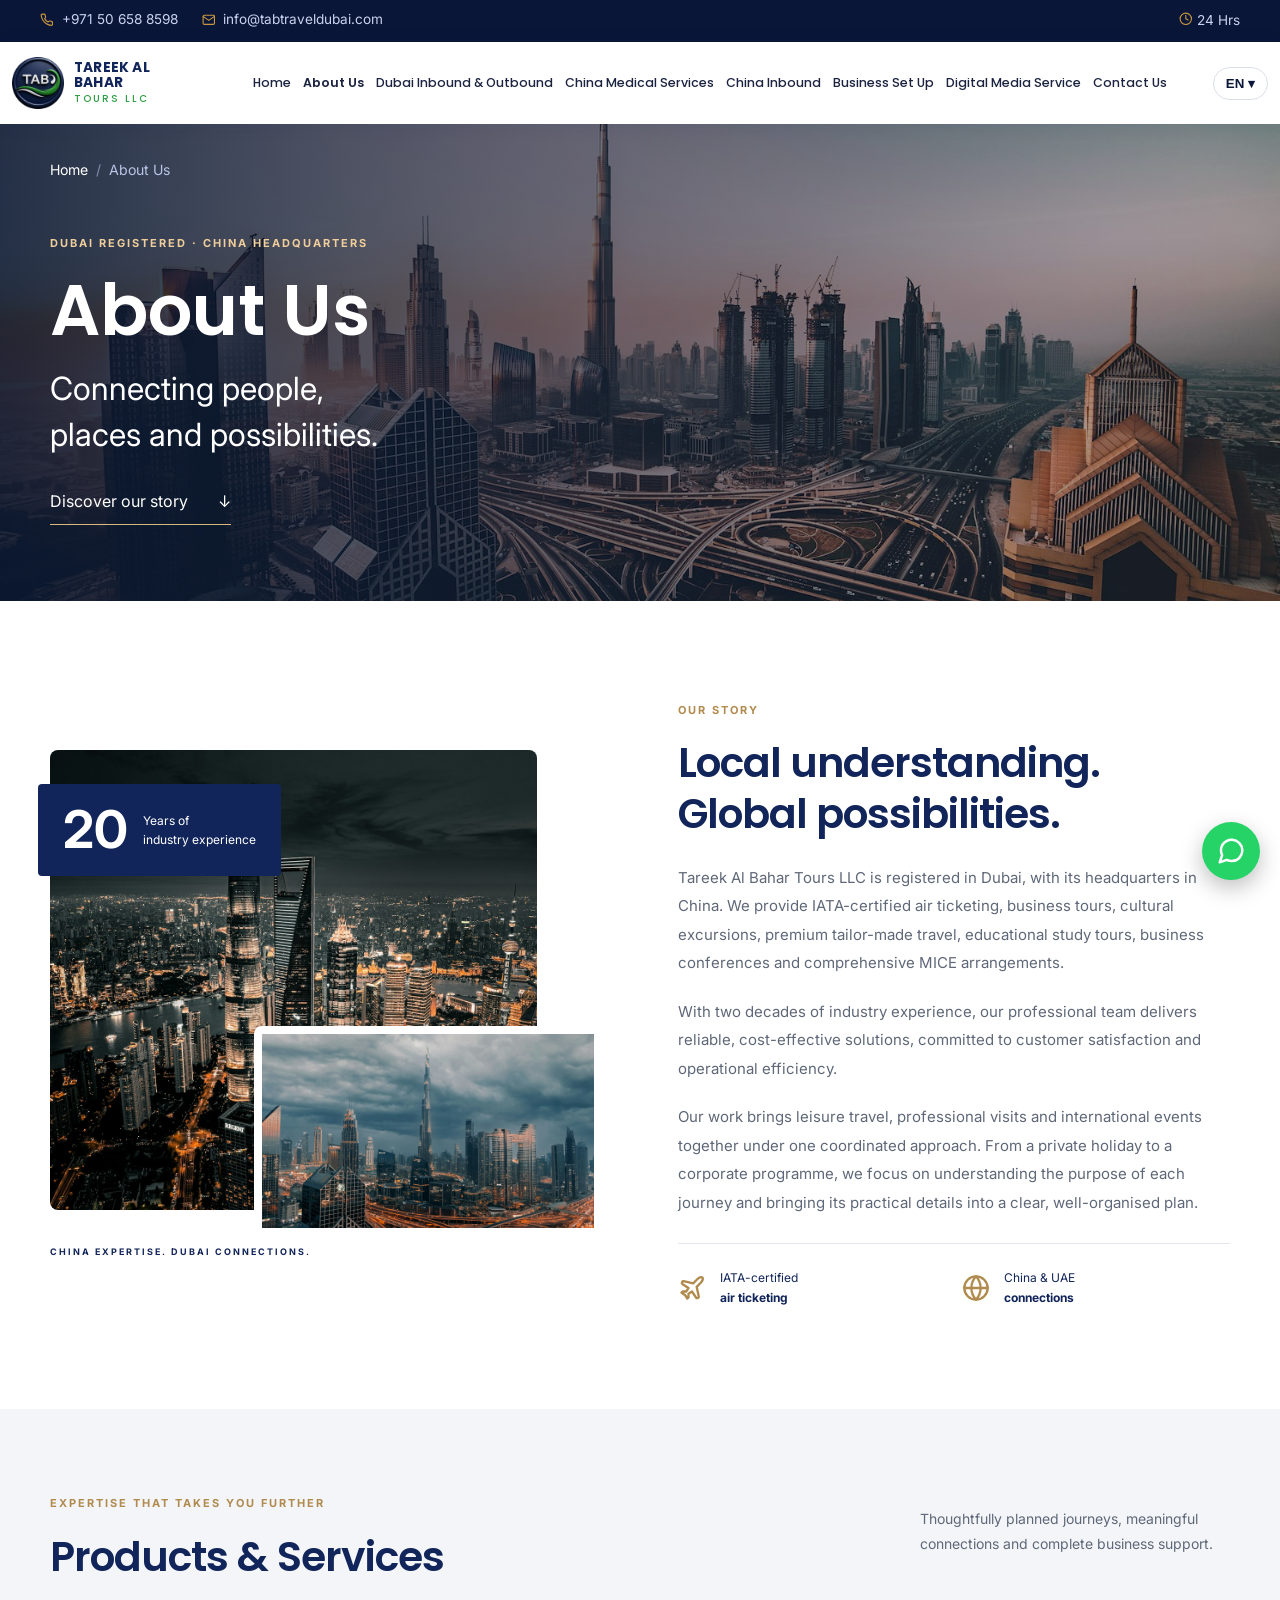
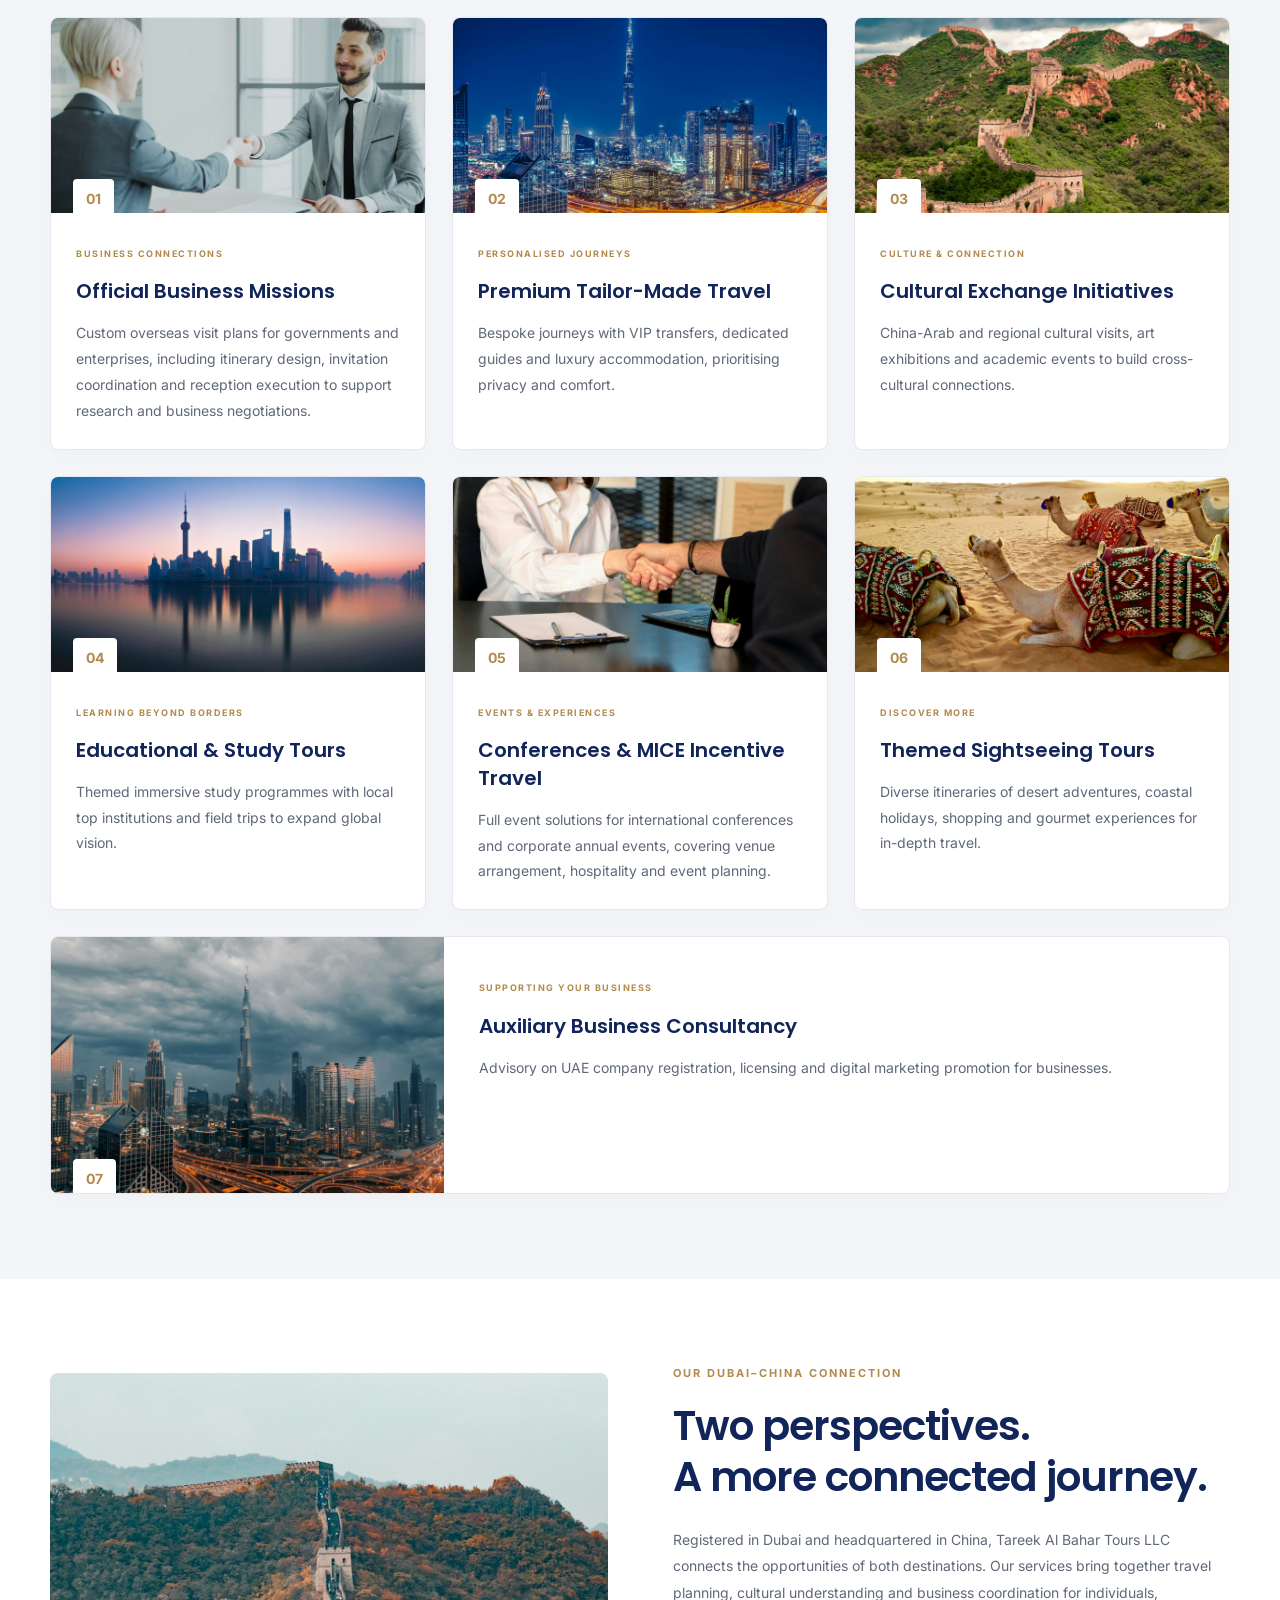
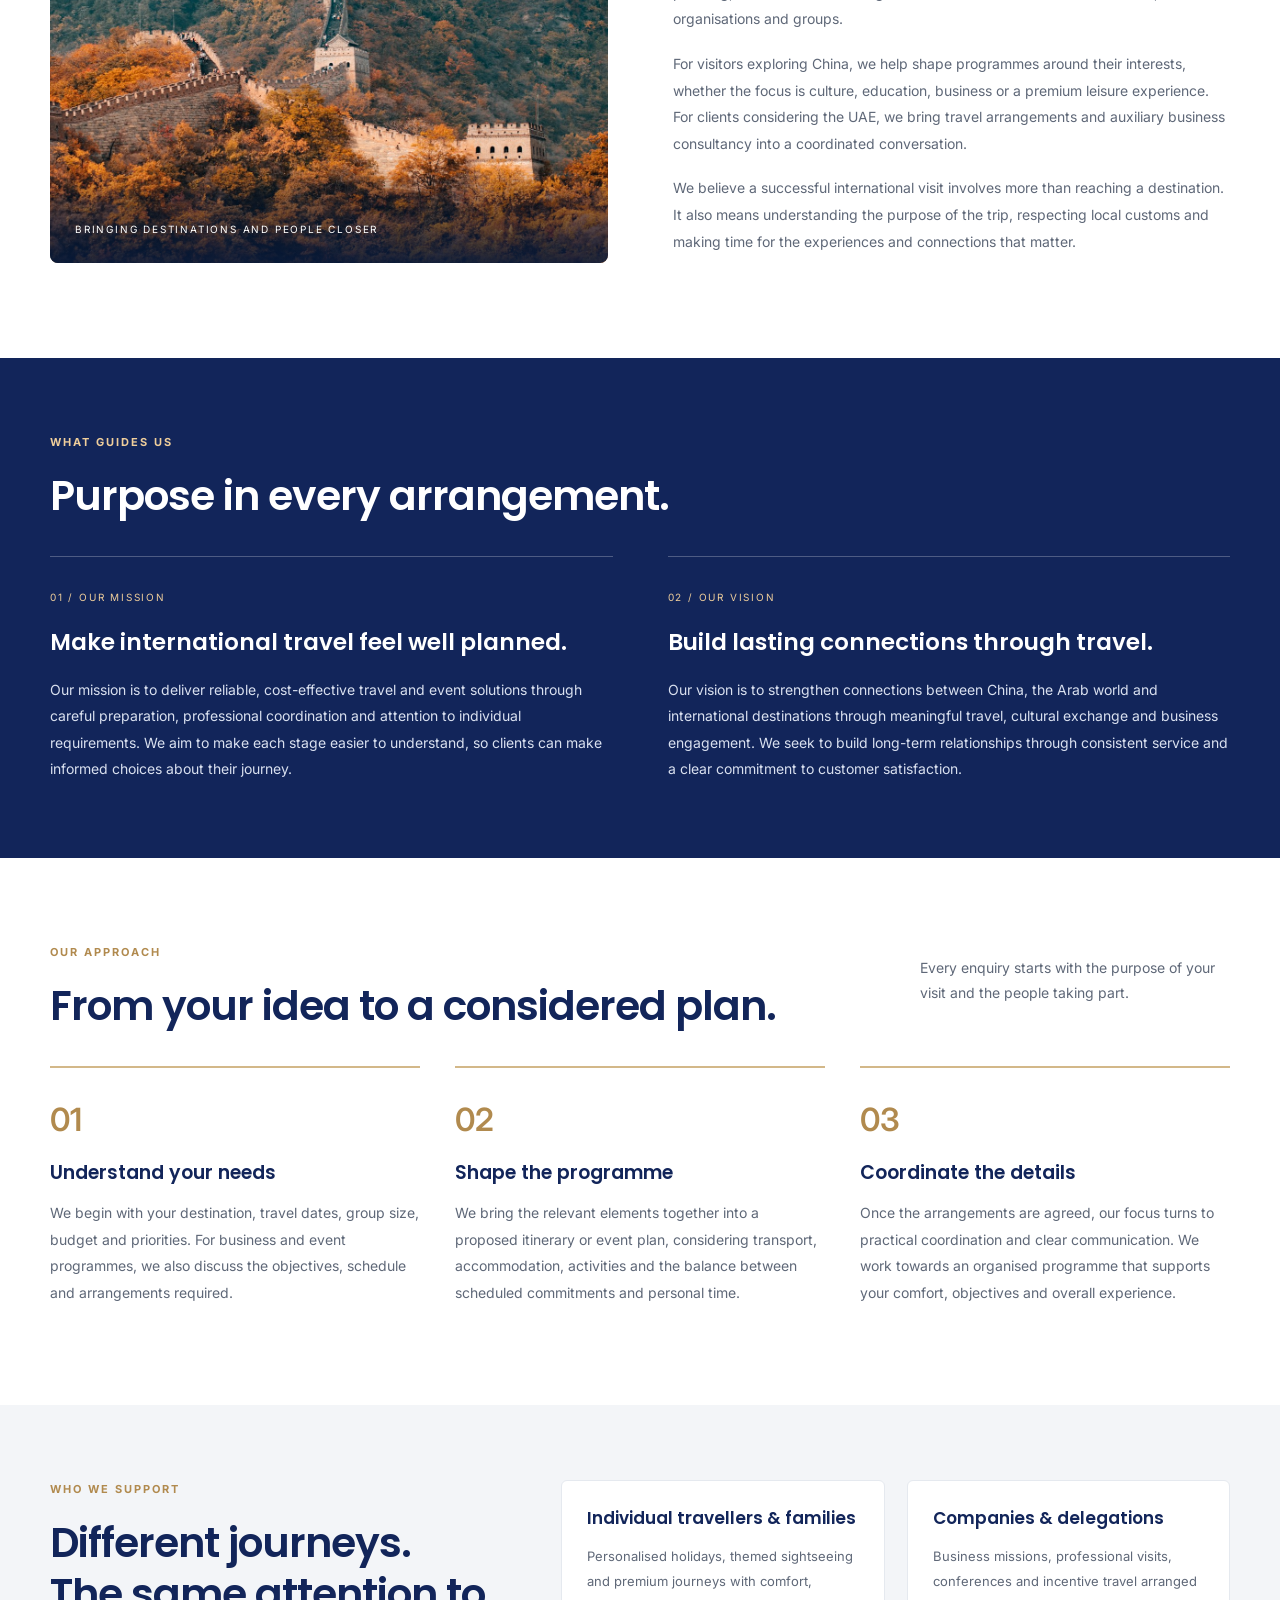
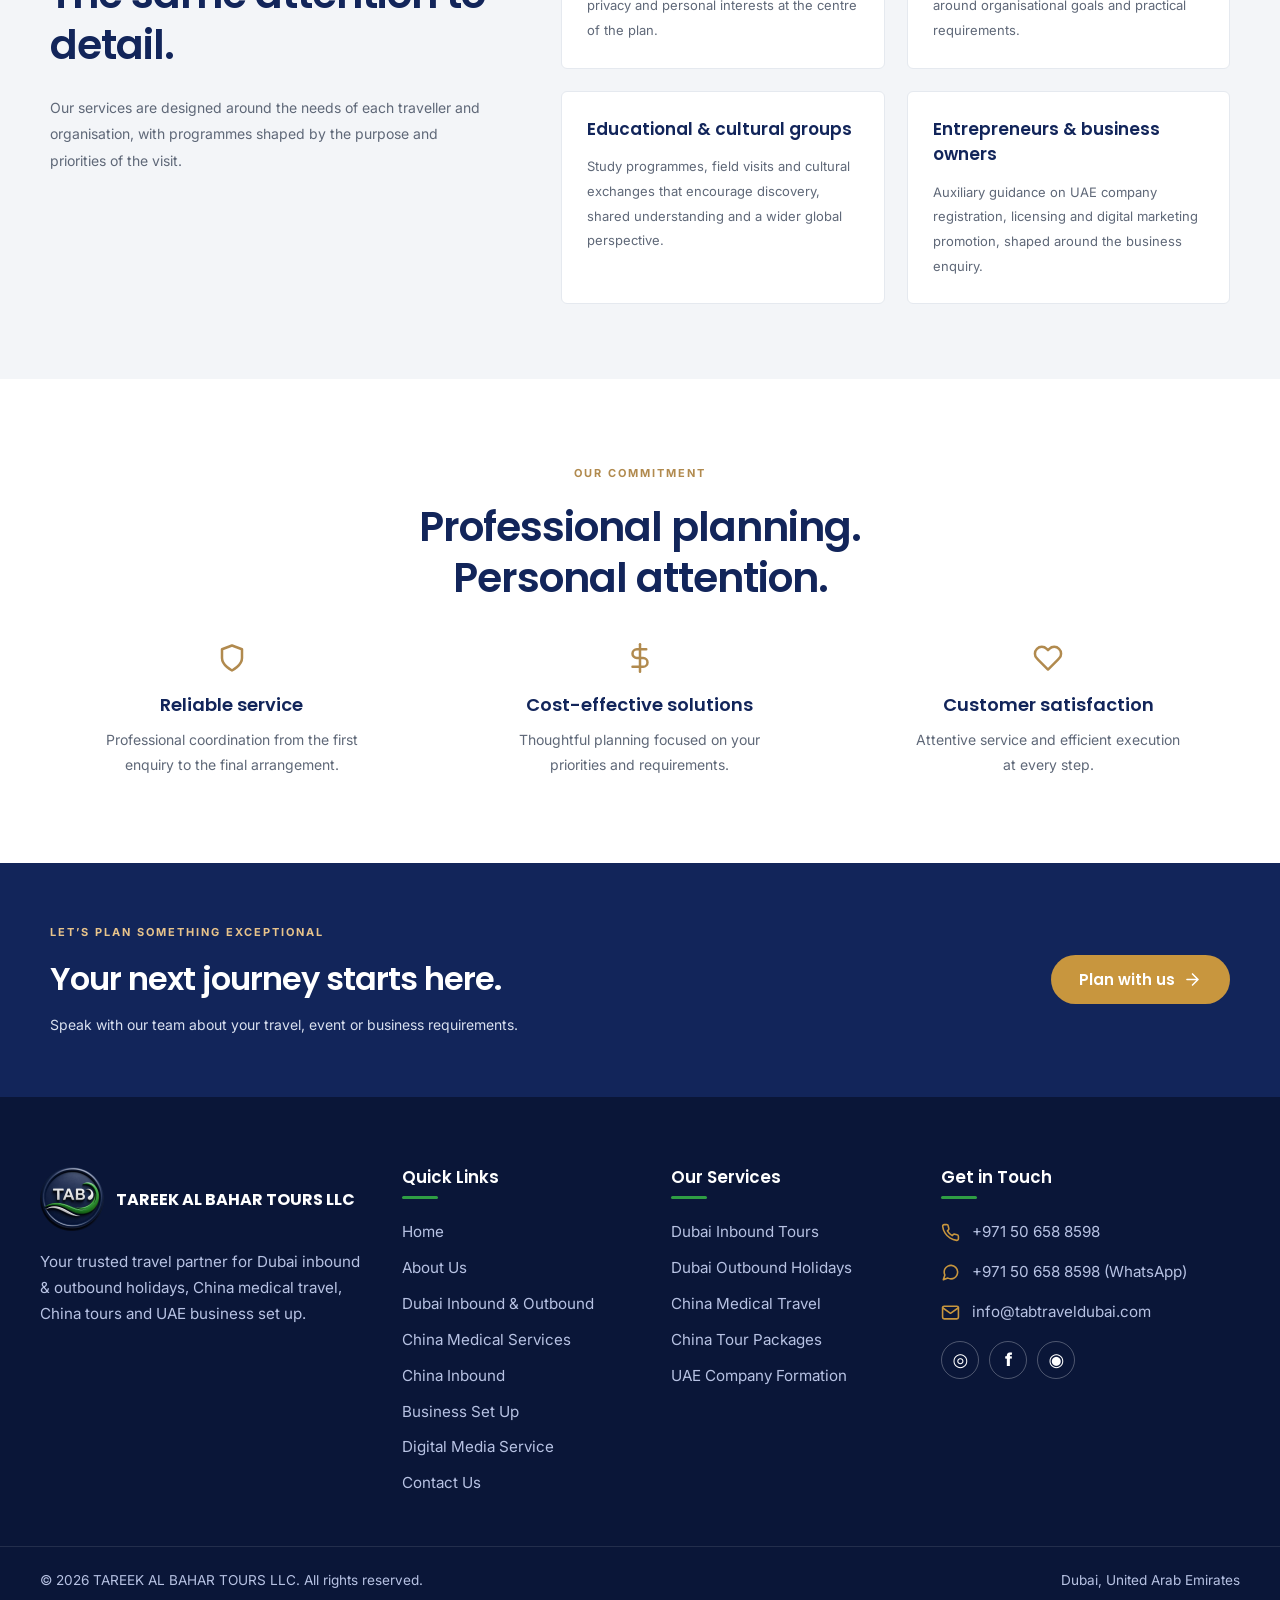
==== commit 014cc712: "mail_chnage" ====
--- a/about-us/index.html
+++ b/about-us/index.html
@@ -101,7 +101,6 @@
 <li><svg aria-hidden="true" class="icon"><use href="#i-phone"></use></svg> <a href="tel:+971506588598">+971 50 658 8598</a></li>
 <li><svg aria-hidden="true" class="icon"><use href="#i-chat"></use></svg> <a href="https://wa.me/971506588598" rel="noopener">+971 50 658 8598 (WhatsApp)</a></li>
 <li><svg aria-hidden="true" class="icon"><use href="#i-mail"></use></svg> <a href="mailto:info@tabtraveldubai.com">info@tabtraveldubai.com</a></li>
-<li><svg aria-hidden="true" class="icon"><use href="#i-mail"></use></svg> <a href="mailto:tareekabt@gmail.com">tareekabt@gmail.com</a></li>
 </ul>
 <div aria-label="Social media" class="footer-social">
 <a aria-label="Instagram" href="https://www.instagram.com/tareekalbahartours?utm_source=qr&amp;stkn=MTVqbTQ5ZHkzc3pwcg%3D%3D" rel="noopener" target="_blank" title="Instagram"><span aria-hidden="true">◎</span></a>
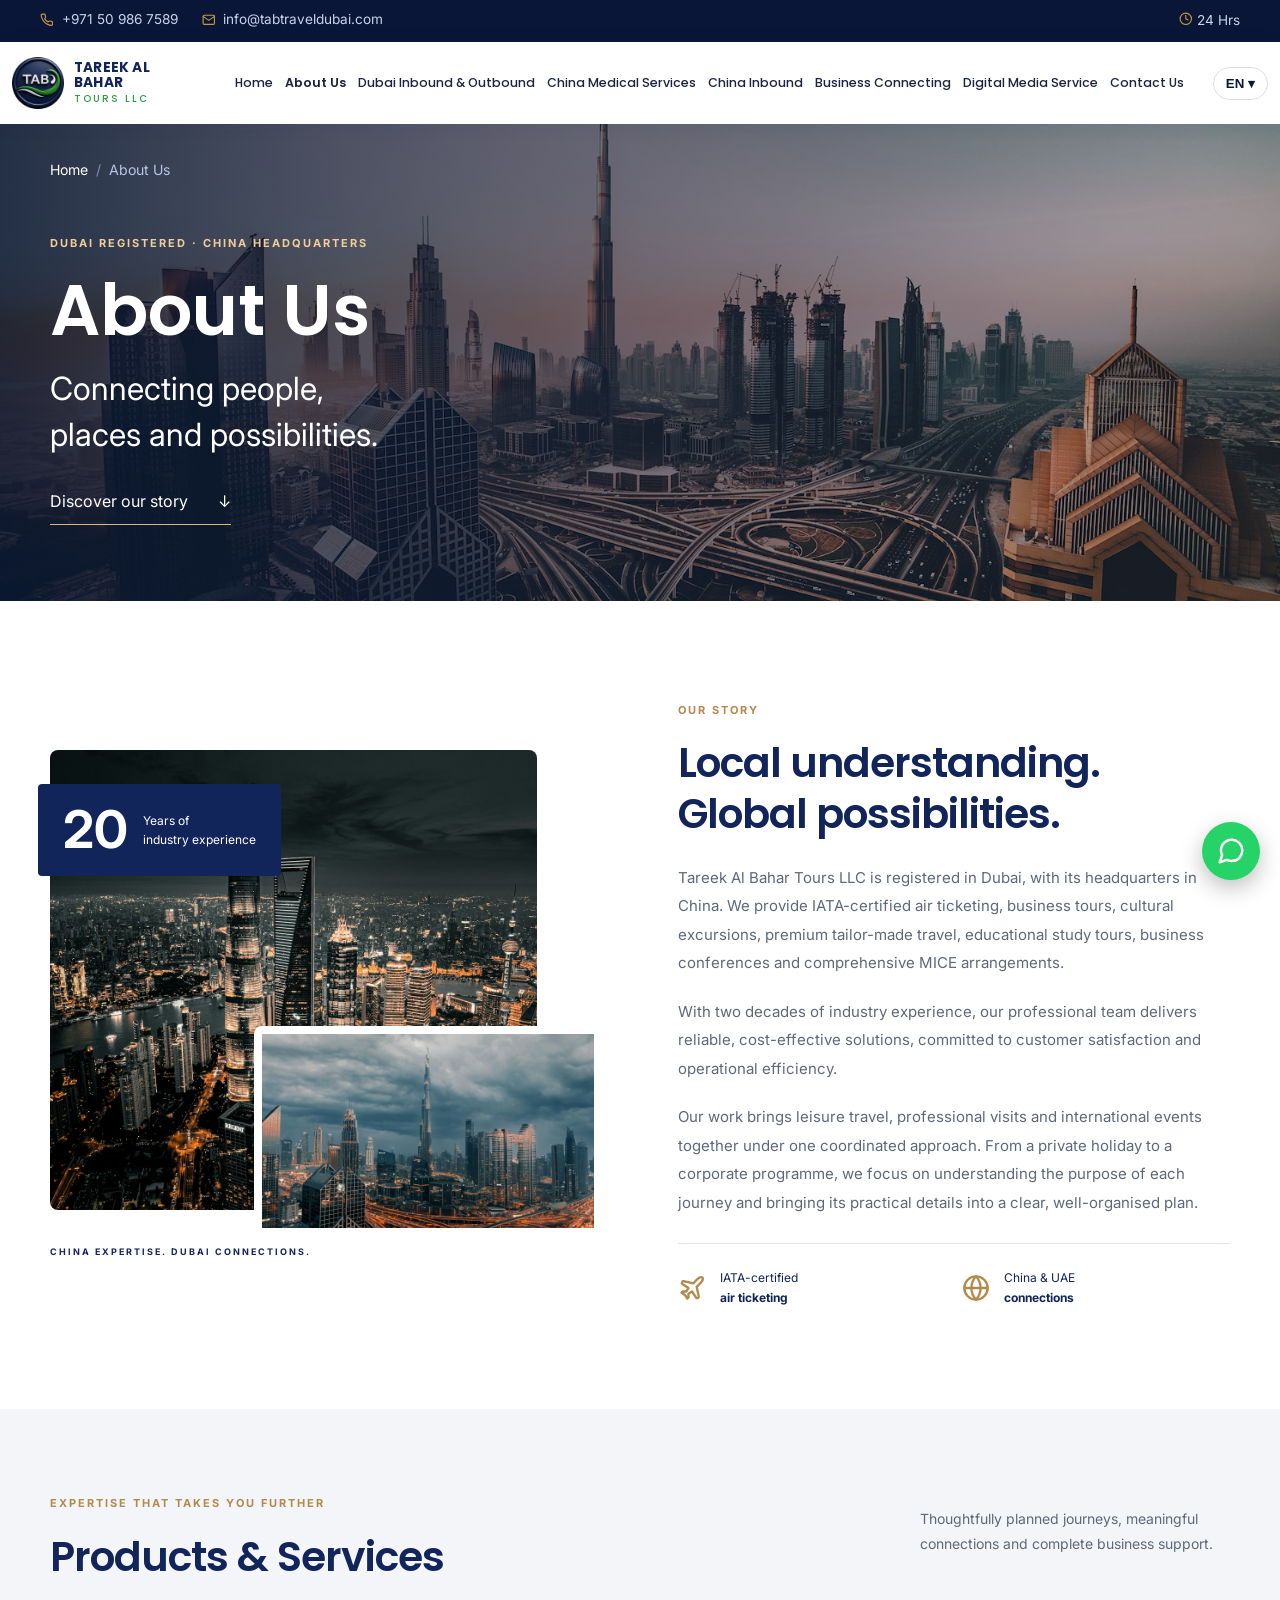
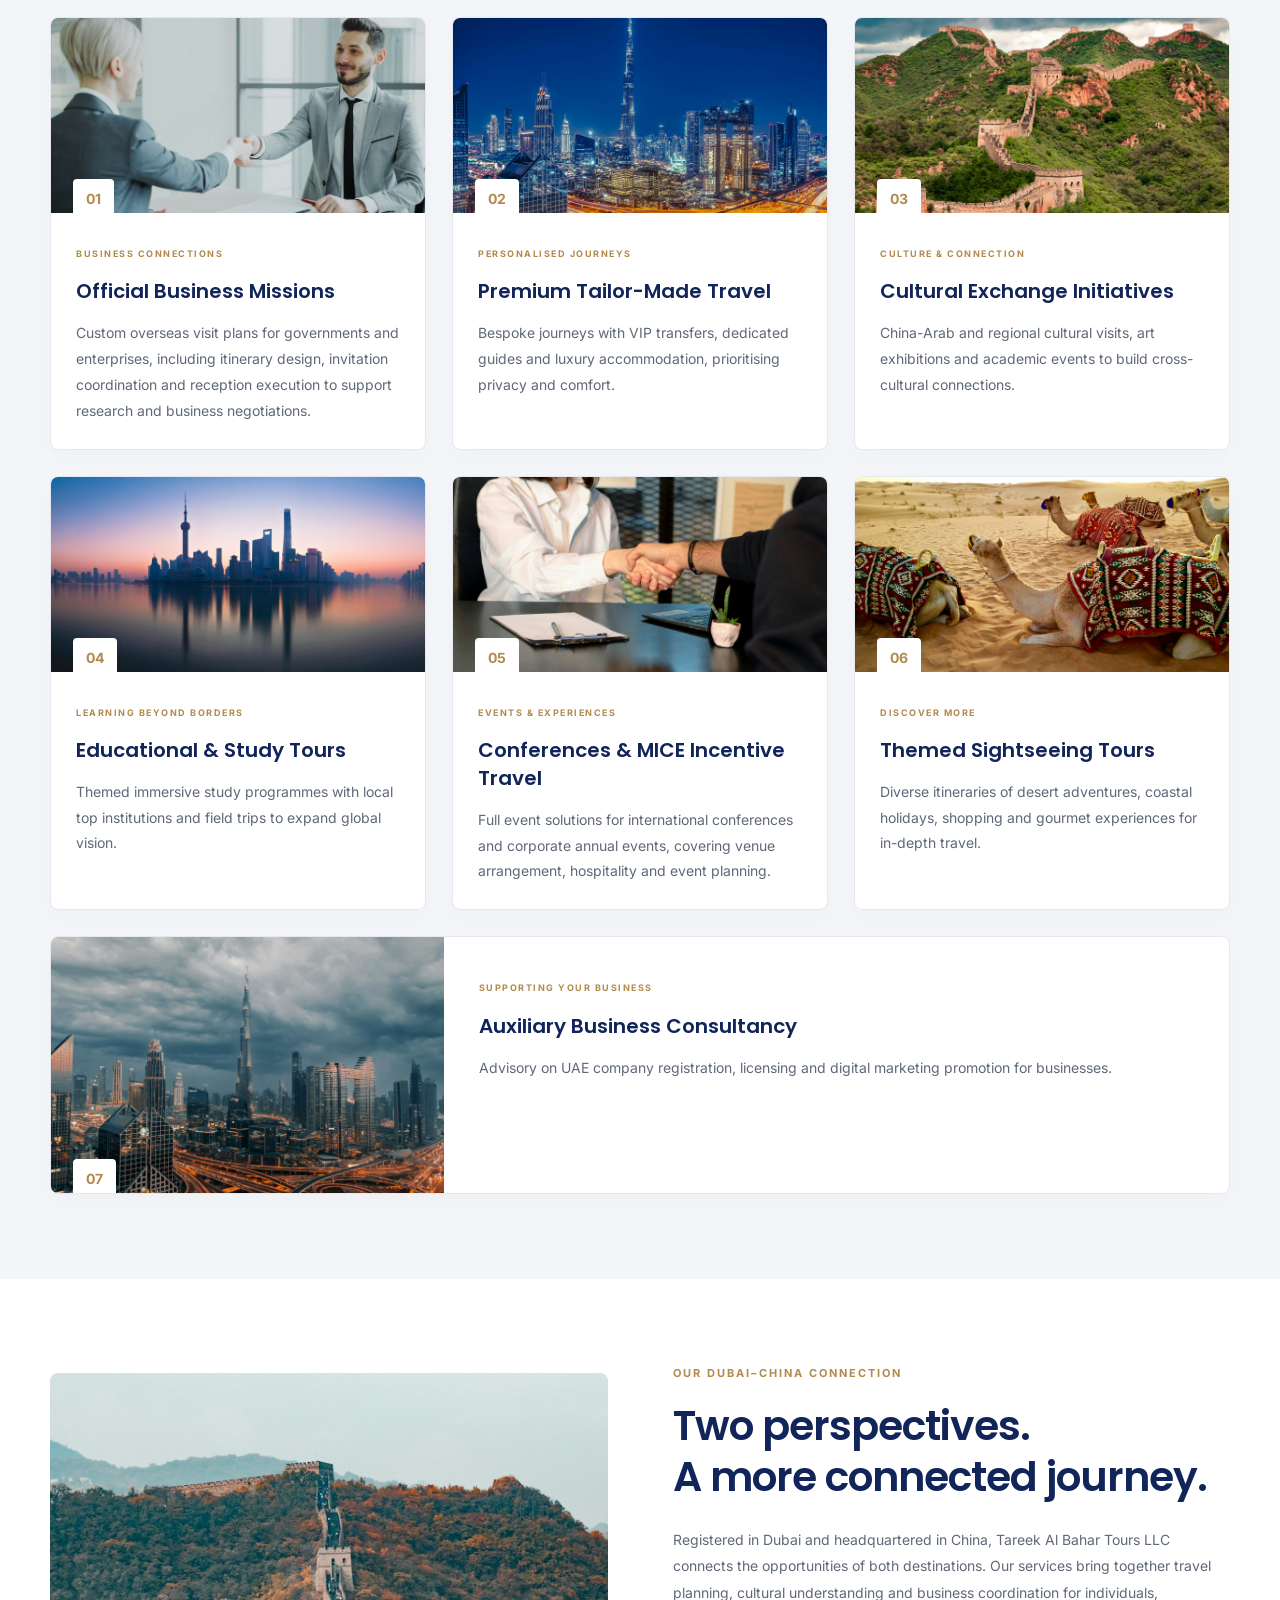
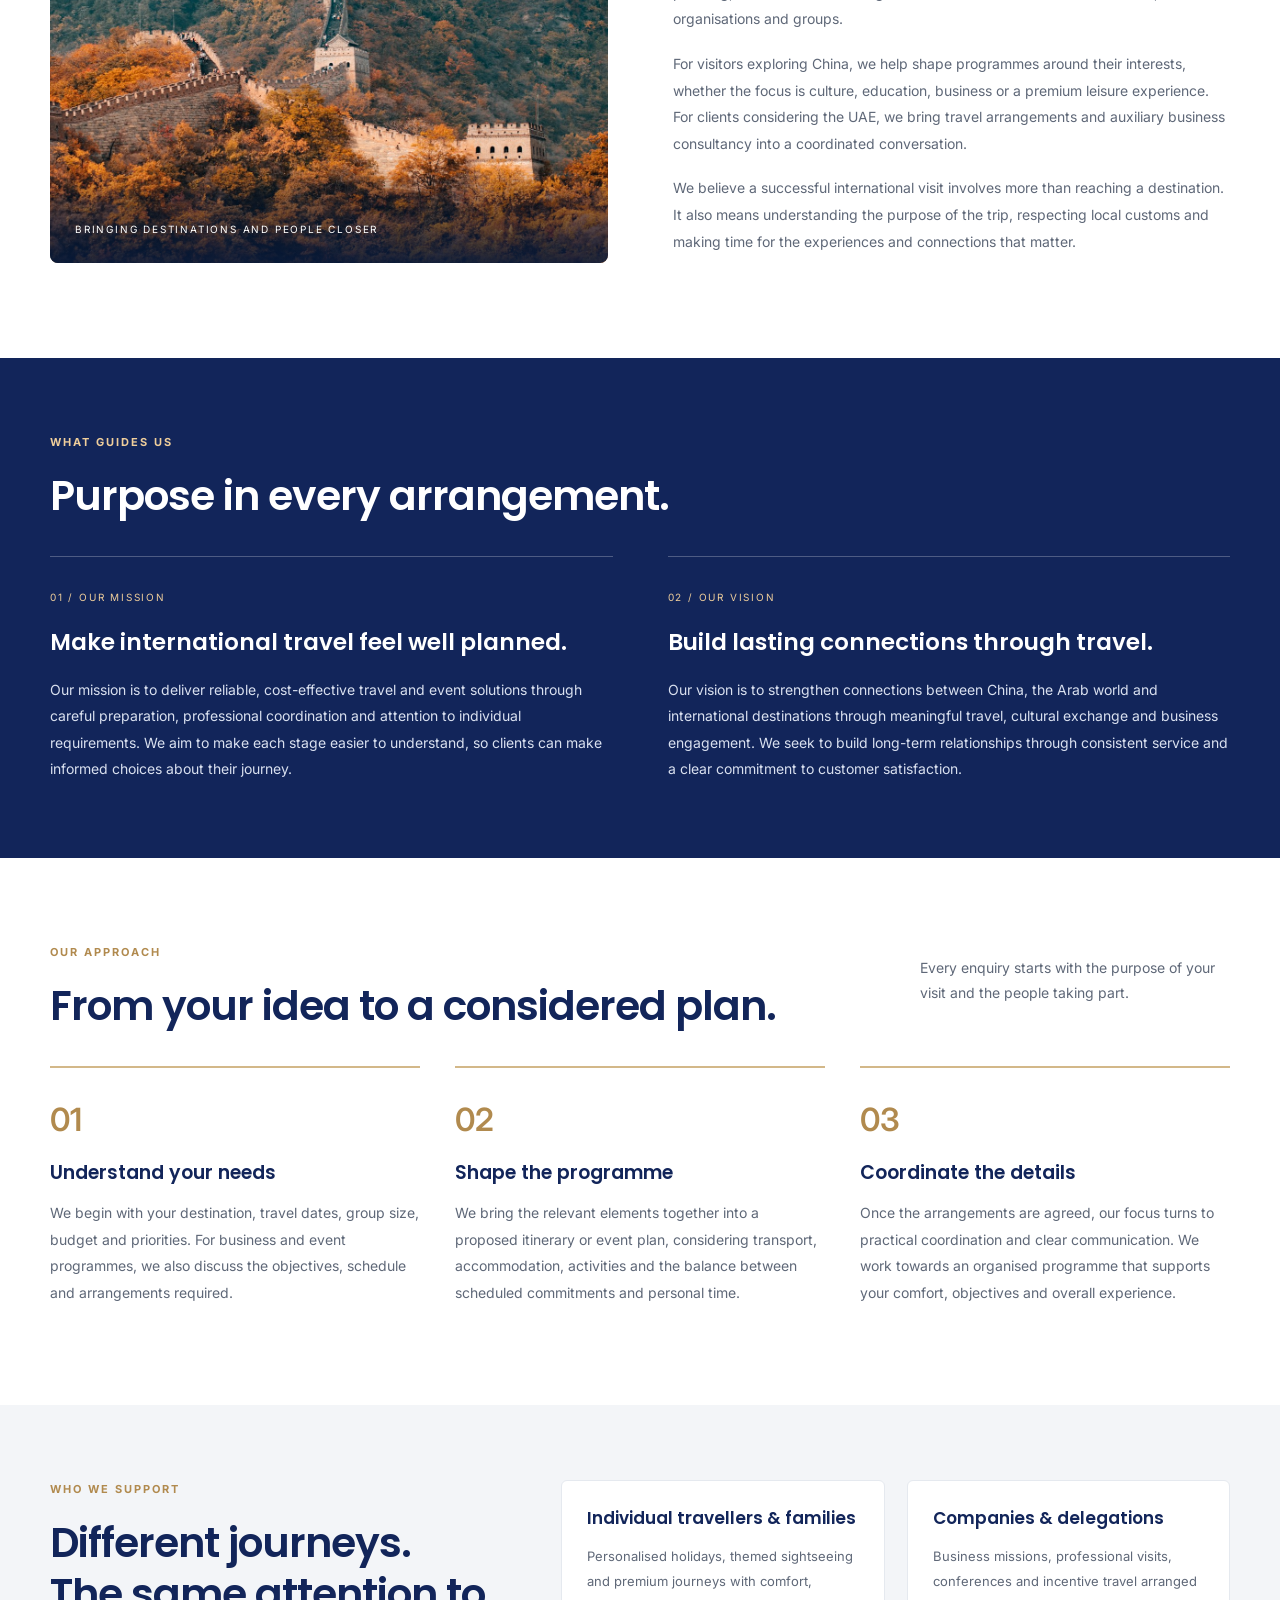
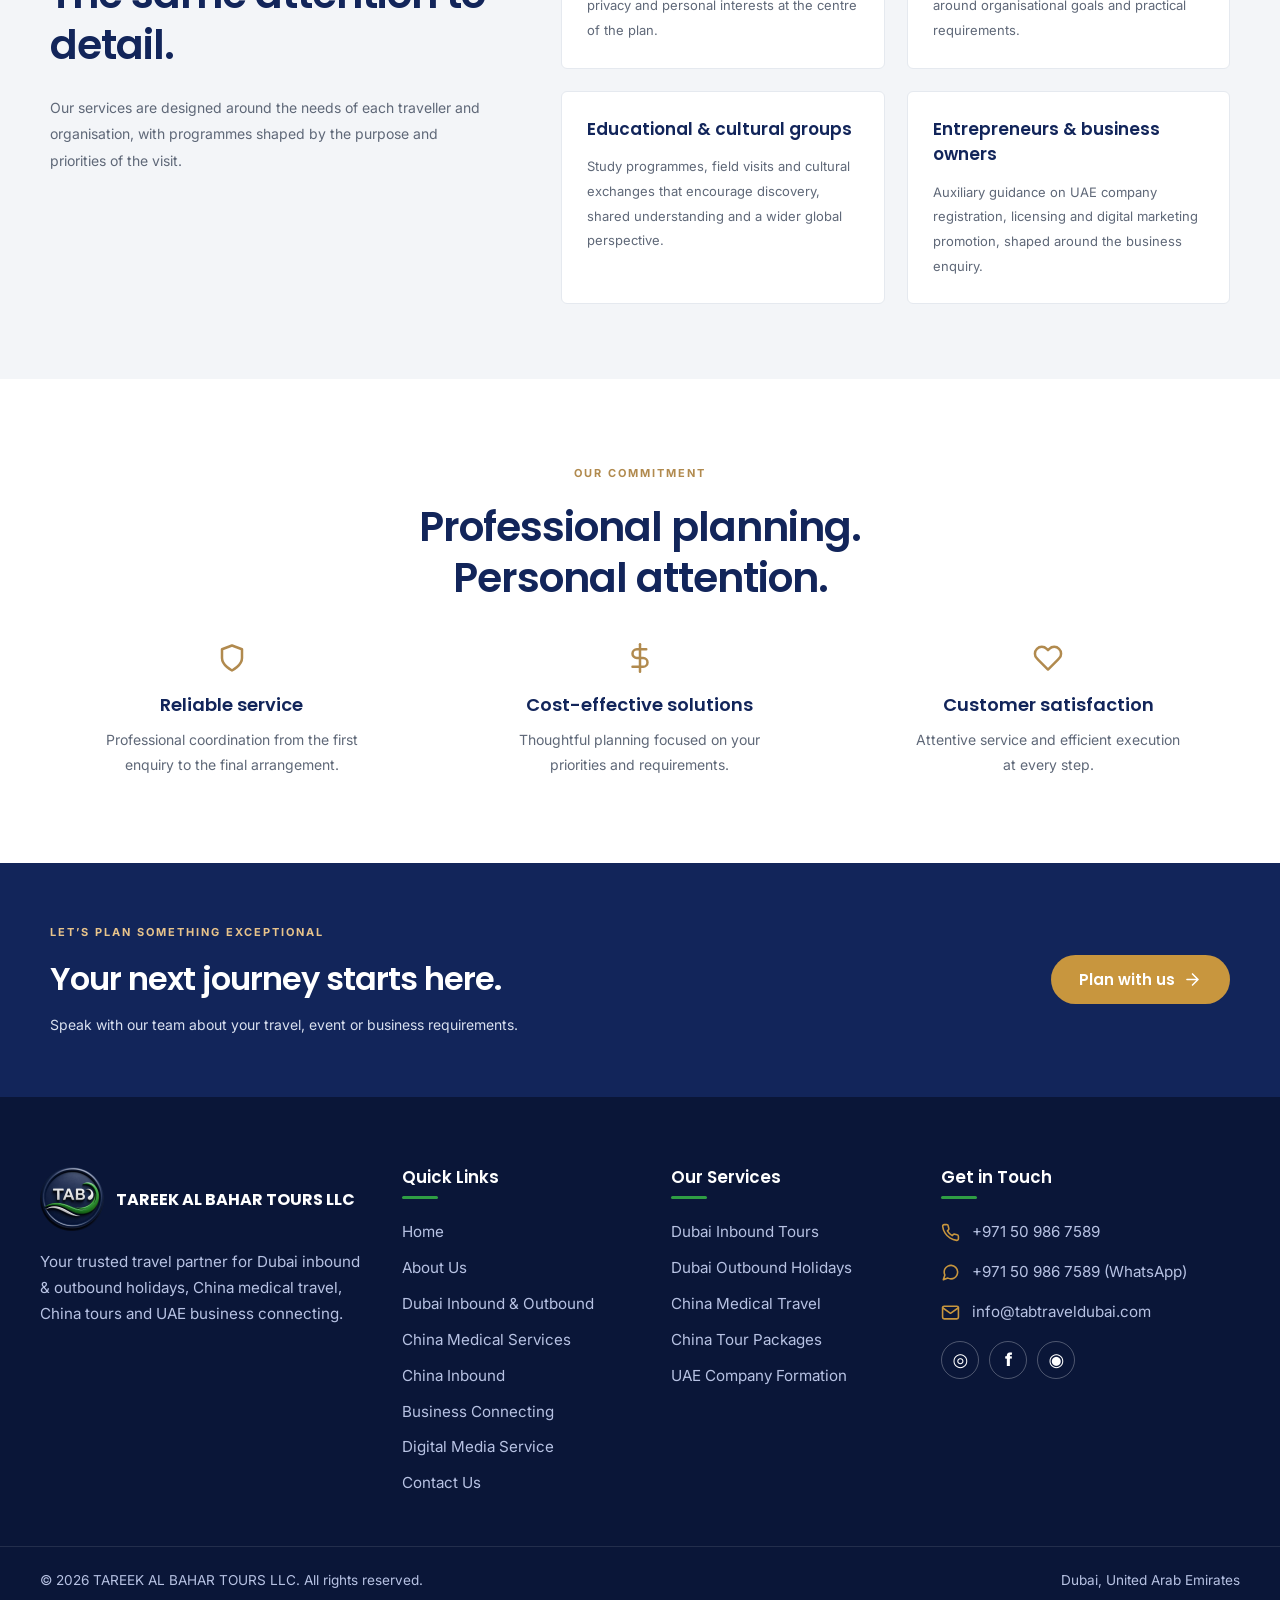
==== commit f647dcbb: "page-name-change-buisiness-connecting" ====
--- a/about-us/index.html
+++ b/about-us/index.html
@@ -39,7 +39,7 @@
 <div id="site-header"><div class="topbar">
 <div class="container topbar__inner">
 <ul class="topbar__list">
-<li><a href="tel:+971506588598"><svg aria-hidden="true" class="icon"><use href="#i-phone"></use></svg> +971 50 658 8598</a></li>
+<li><a href="tel:+971509867589"><svg aria-hidden="true" class="icon"><use href="#i-phone"></use></svg> +971 50 986 7589</a></li>
 <li><a href="mailto:info@tabtraveldubai.com"><svg aria-hidden="true" class="icon"><use href="#i-mail"></use></svg> info@tabtraveldubai.com</a></li>
 </ul>
 <ul class="topbar__list topbar__list--right">
@@ -54,7 +54,7 @@
 <span class="brand__name">TAREEK AL BAHAR<small>TOURS LLC</small></span>
 </a>
 <nav aria-label="Main navigation" class="main-nav" id="main-nav">
-<ul class="main-nav__list"><li><a href="../index.html">Home</a></li><li><a aria-current="page" href="../about-us/index.html">About Us</a></li><li><a href="../dubai-inbound-outbound/index.html">Dubai Inbound &amp; Outbound</a></li><li><a href="../china-medical-services/index.html">China Medical Services</a></li><li><a href="../china-inbound/index.html">China Inbound</a></li><li><a href="../business-setup/index.html">Business Set Up</a></li><li><a href="../digital-media-service/index.html">Digital Media Service</a></li><li><a href="../contact-us/index.html">Contact Us</a></li></ul>
+<ul class="main-nav__list"><li><a href="../index.html">Home</a></li><li><a aria-current="page" href="../about-us/index.html">About Us</a></li><li><a href="../dubai-inbound-outbound/index.html">Dubai Inbound &amp; Outbound</a></li><li><a href="../china-medical-services/index.html">China Medical Services</a></li><li><a href="../china-inbound/index.html">China Inbound</a></li><li><a href="../business-connecting/index.html">Business Connecting</a></li><li><a href="../digital-media-service/index.html">Digital Media Service</a></li><li><a href="../contact-us/index.html">Contact Us</a></li></ul>
 </nav>
 <div class="header-cta">
 <a class="btn btn--primary btn--sm" href="../contact-us/index.html">Send Inquiry</a>
@@ -78,11 +78,11 @@
 <img alt="TAREEK AL BAHAR TOURS logo" height="512" loading="lazy" src="../assets/img/logo.png" width="512"/>
 <span>TAREEK AL BAHAR TOURS LLC</span>
 </div>
-<p>Your trusted travel partner for Dubai inbound &amp; outbound holidays, China medical travel, China tours and UAE business set up.</p>
+<p>Your trusted travel partner for Dubai inbound &amp; outbound holidays, China medical travel, China tours and UAE business connecting.</p>
 </div>
 <div>
 <h3>Quick Links</h3>
-<ul class="footer-links"><li><a href="../index.html">Home</a></li><li><a href="../about-us/index.html">About Us</a></li><li><a href="../dubai-inbound-outbound/index.html">Dubai Inbound &amp; Outbound</a></li><li><a href="../china-medical-services/index.html">China Medical Services</a></li><li><a href="../china-inbound/index.html">China Inbound</a></li><li><a href="../business-setup/index.html">Business Set Up</a></li><li><a href="../digital-media-service/index.html">Digital Media Service</a></li><li><a href="../contact-us/index.html">Contact Us</a></li></ul>
+<ul class="footer-links"><li><a href="../index.html">Home</a></li><li><a href="../about-us/index.html">About Us</a></li><li><a href="../dubai-inbound-outbound/index.html">Dubai Inbound &amp; Outbound</a></li><li><a href="../china-medical-services/index.html">China Medical Services</a></li><li><a href="../china-inbound/index.html">China Inbound</a></li><li><a href="../business-connecting/index.html">Business Connecting</a></li><li><a href="../digital-media-service/index.html">Digital Media Service</a></li><li><a href="../contact-us/index.html">Contact Us</a></li></ul>
 </div>
 <div>
 <h3>Our Services</h3>
@@ -91,15 +91,15 @@
 <li><a href="../dubai-inbound-outbound/index.html#outbound">Dubai Outbound Holidays</a></li>
 <li><a href="../china-medical-services/index.html">China Medical Travel</a></li>
 <li><a href="../china-inbound/index.html">China Tour Packages</a></li>
-<li><a href="../business-setup/index.html">UAE Company Formation</a></li>
+<li><a href="../business-connecting/index.html">UAE Company Formation</a></li>
 </ul>
 </div>
 <div>
 <h3>Get in Touch</h3>
 <ul class="footer-contact">
 
-<li><svg aria-hidden="true" class="icon"><use href="#i-phone"></use></svg> <a href="tel:+971506588598">+971 50 658 8598</a></li>
-<li><svg aria-hidden="true" class="icon"><use href="#i-chat"></use></svg> <a href="https://wa.me/971506588598" rel="noopener">+971 50 658 8598 (WhatsApp)</a></li>
+<li><svg aria-hidden="true" class="icon"><use href="#i-phone"></use></svg> <a href="tel:+971509867589">+971 50 986 7589</a></li>
+<li><svg aria-hidden="true" class="icon"><use href="#i-chat"></use></svg> <a href="https://wa.me/971509867589" rel="noopener">+971 50 986 7589 (WhatsApp)</a></li>
 <li><svg aria-hidden="true" class="icon"><use href="#i-mail"></use></svg> <a href="mailto:info@tabtraveldubai.com">info@tabtraveldubai.com</a></li>
 </ul>
 <div aria-label="Social media" class="footer-social">
@@ -116,7 +116,7 @@
 </div>
 </div>
 </footer>
-<a aria-label="Chat with us on WhatsApp" class="whatsapp-float" href="https://wa.me/971506588598" rel="noopener"><svg aria-hidden="true" class="icon"><use href="#i-chat"></use></svg></a></div>
+<a aria-label="Chat with us on WhatsApp" class="whatsapp-float" href="https://wa.me/971509867589" rel="noopener"><svg aria-hidden="true" class="icon"><use href="#i-chat"></use></svg></a></div>
 <script defer="" src="../assets/js/components.js?v=media-20261008-2"></script>
 <script defer="" src="../assets/js/main.js"></script>
 <div aria-hidden="true" id="google_translate_element"></div><script src="https://translate.google.com/translate_a/element.js?cb=googleTranslateElementInit"></script></body>
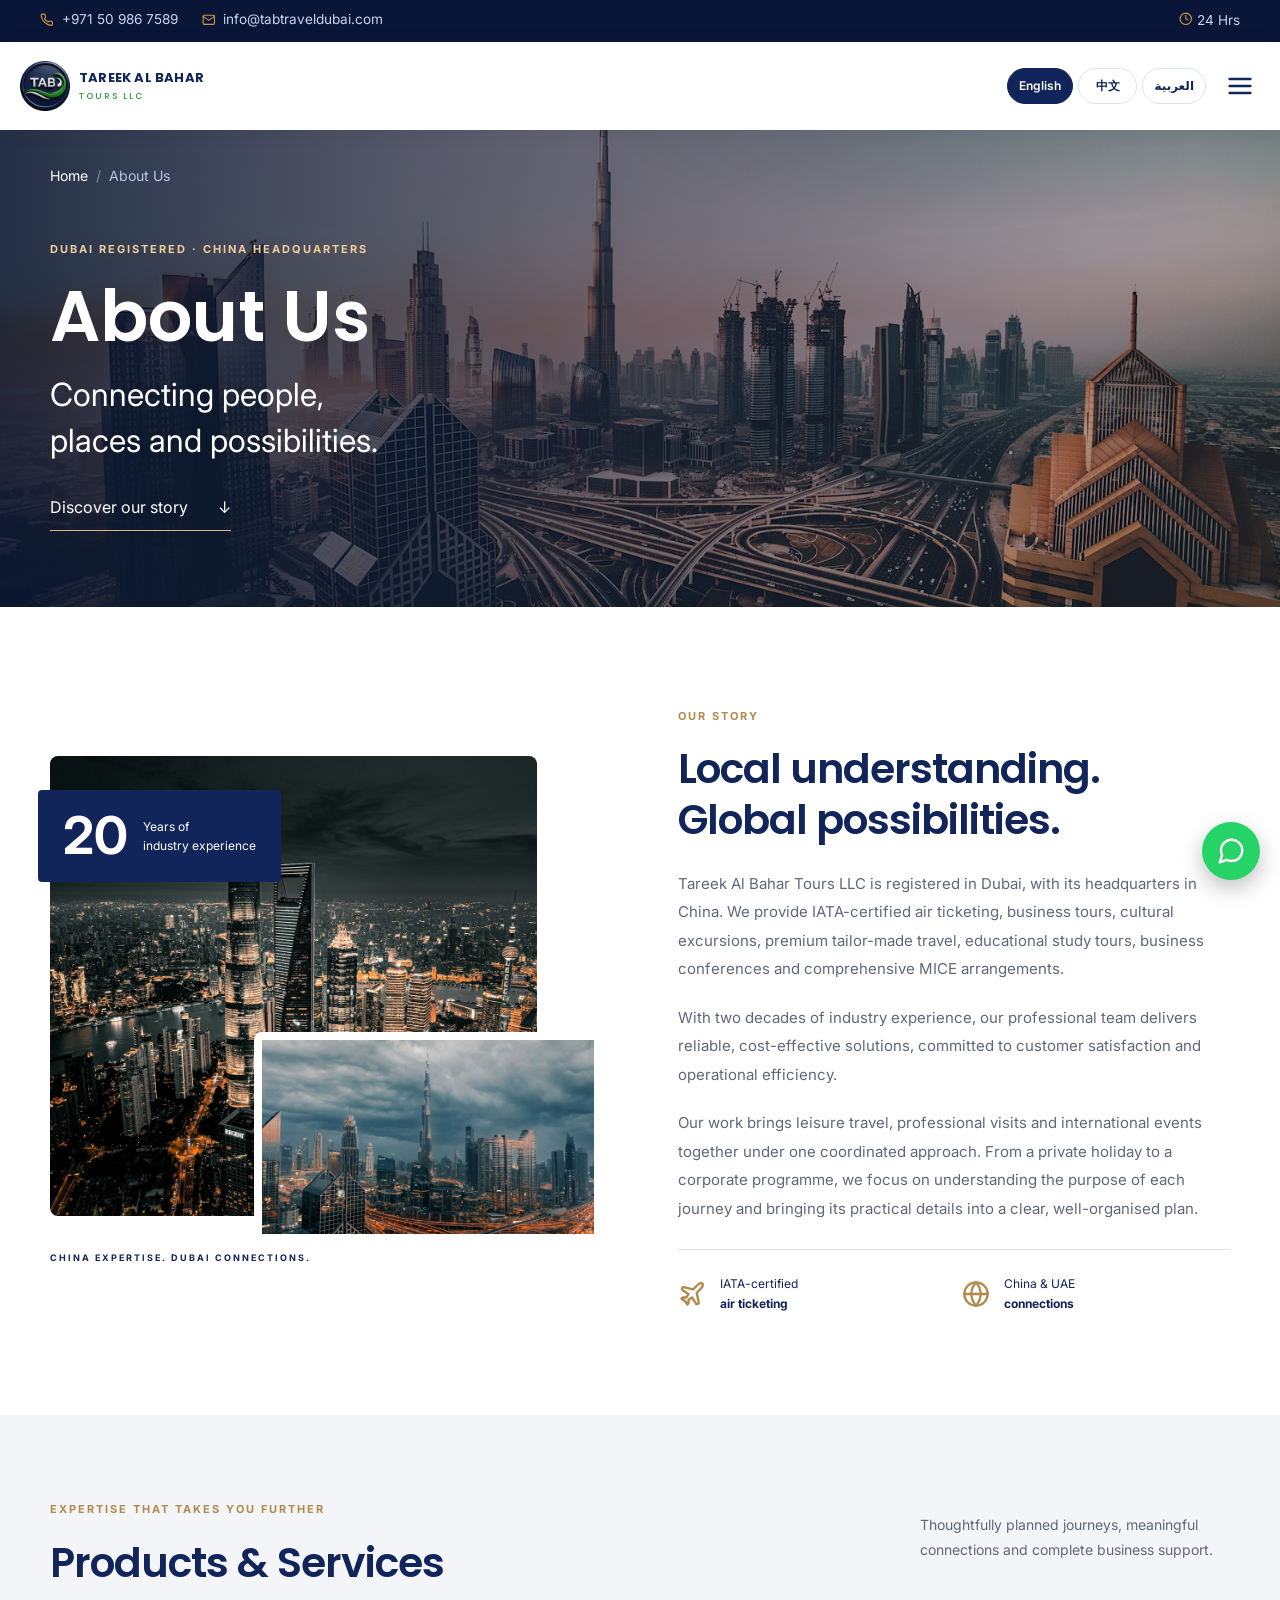
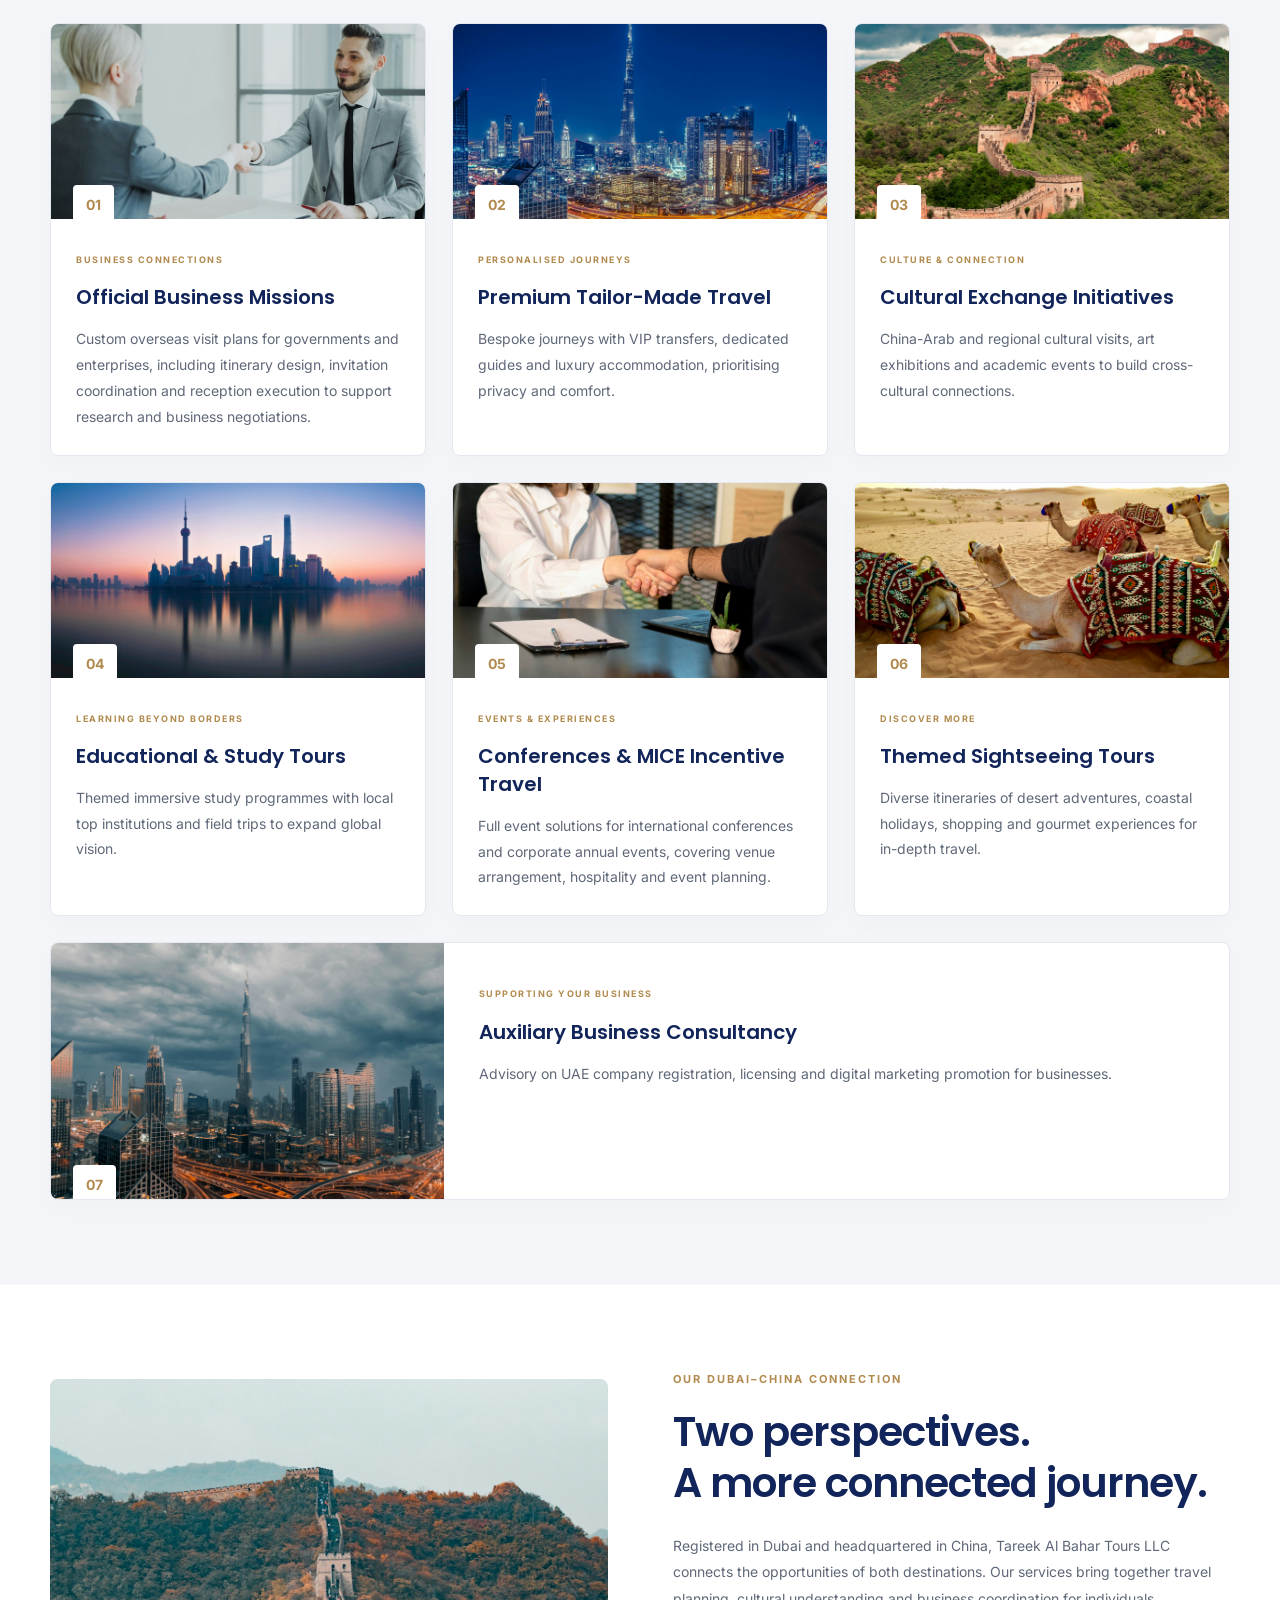
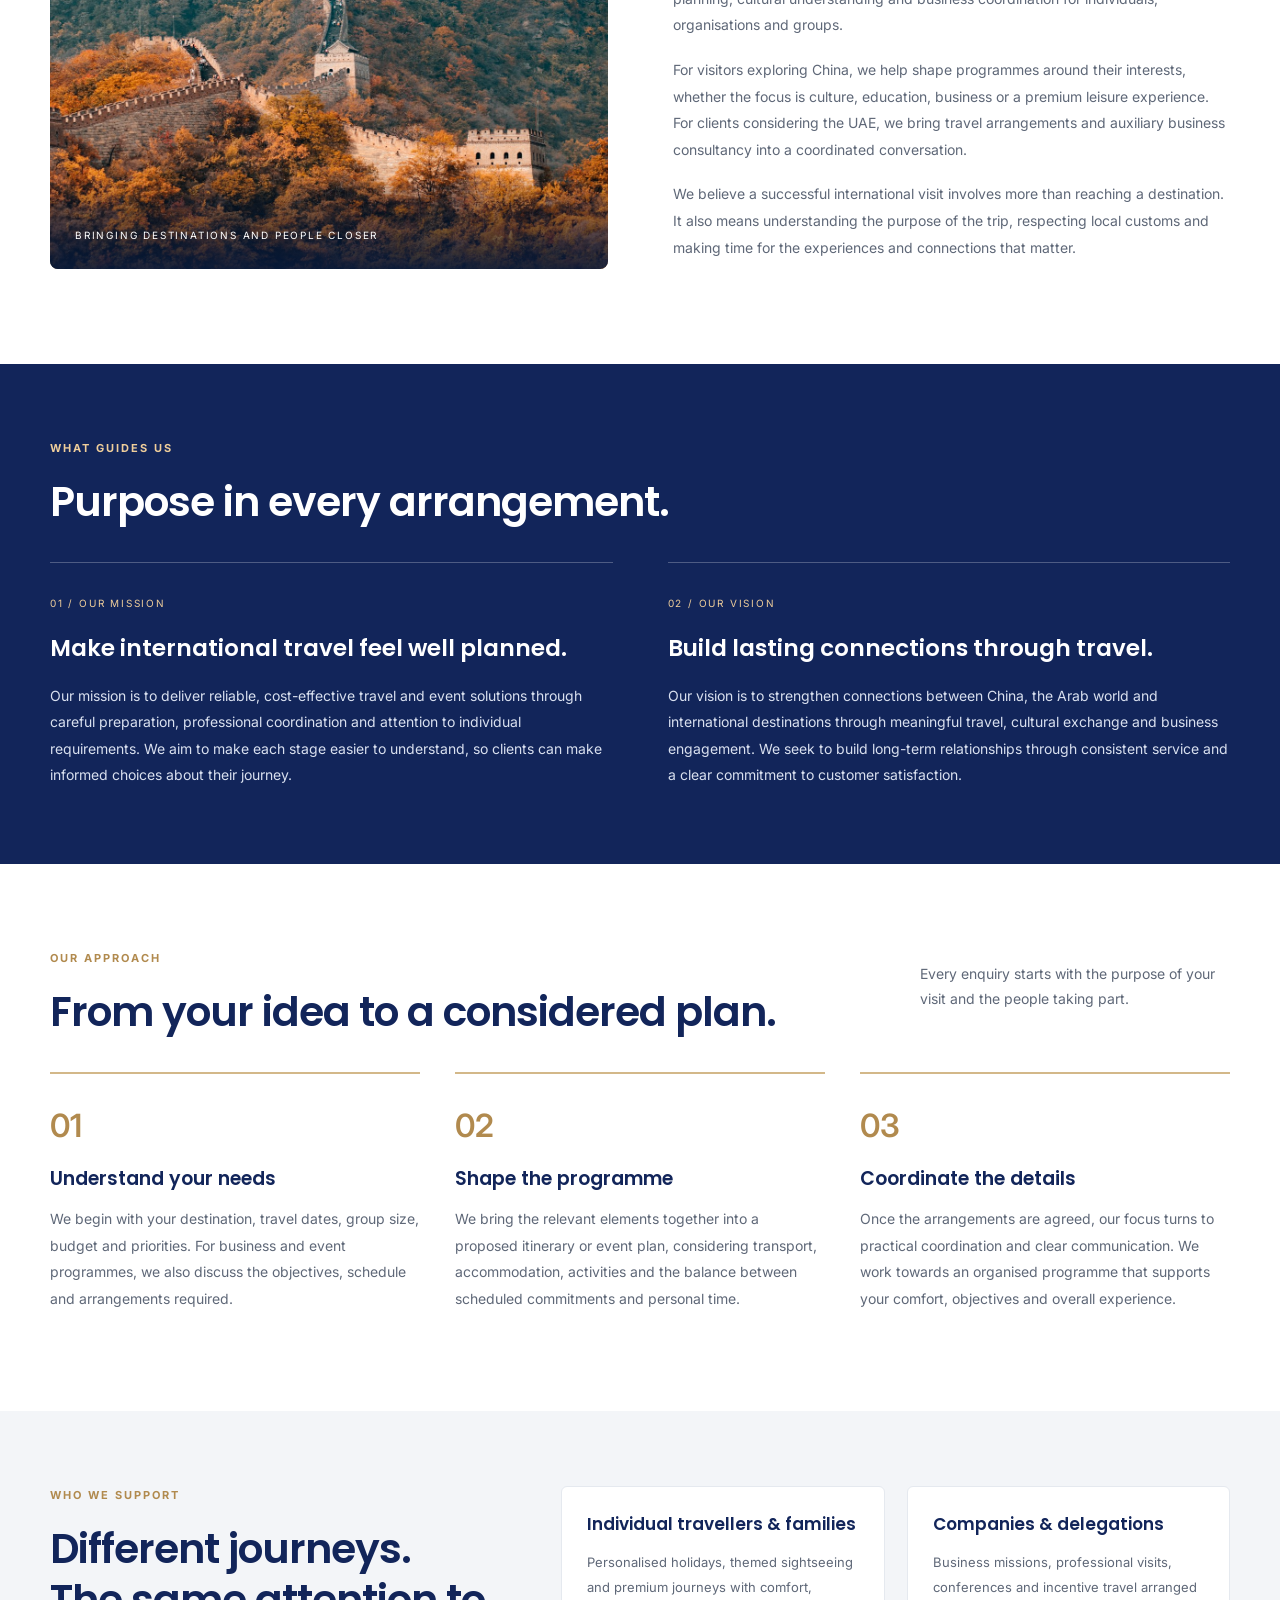
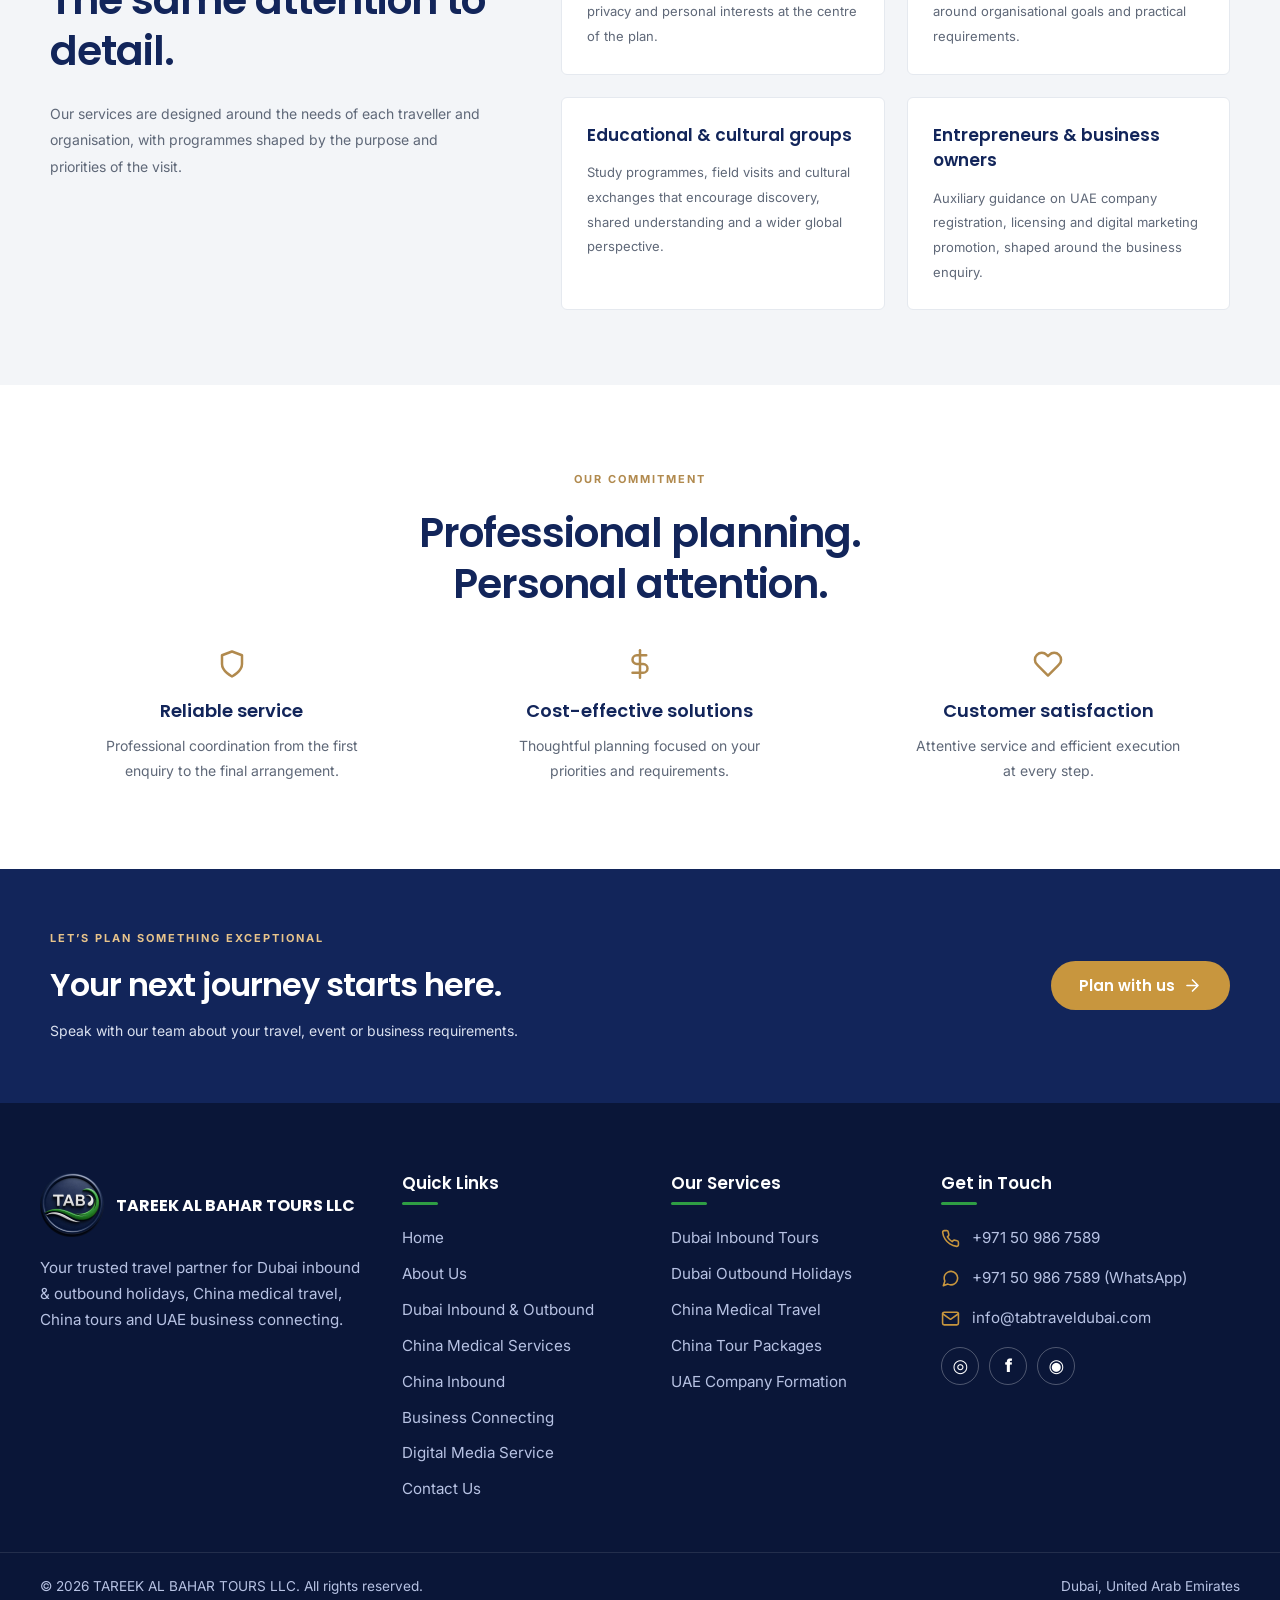
==== commit 351d48f9: "menu-lang" ====
--- a/about-us/index.html
+++ b/about-us/index.html
@@ -58,8 +58,9 @@
 </nav>
 <div class="header-cta">
 <a class="btn btn--primary btn--sm" href="../contact-us/index.html">Send Inquiry</a>
-<div class="lang-switcher"><button aria-label="Change language" class="lang-btn" type="button"><span>EN</span> ▾</button><div class="lang-menu"><button class="lang-option" data-lang="en" type="button">English</button><button class="lang-option" data-lang="zh" type="button">中文</button><button class="lang-option" data-lang="ar" type="button">العربية</button></div></div><button aria-controls="main-nav" aria-expanded="false" aria-label="Toggle menu" class="nav-toggle" type="button"><svg aria-hidden="true" class="icon"><use href="#i-menu"></use></svg></button>
+<button aria-controls="main-nav" aria-expanded="false" aria-label="Toggle menu" class="nav-toggle" type="button"><svg aria-hidden="true" class="icon"><use href="#i-menu"></use></svg></button>
 </div>
+<div class="lang-switcher notranslate" role="group" aria-label="Choose website language" translate="no"><button class="lang-option is-active" data-lang="en" lang="en" aria-pressed="true" type="button">English</button><button class="lang-option" data-lang="zh" lang="zh-CN" aria-pressed="false" type="button">中文</button><button class="lang-option" data-lang="ar" lang="ar" aria-pressed="false" type="button">العربية</button></div>
 </div>
 </header></div>
 <main id="main" class="about-premium">
--- a/assets/css/style.css
+++ b/assets/css/style.css
@@ -1896,3 +1896,27 @@
 /* Explicit desktop and mobile navigation states. */
 @media(min-width:1181px){.site-header .main-nav{display:block;position:static;background:transparent;box-shadow:none;padding:0}.site-header .main-nav__list{flex-direction:row}.site-header .nav-toggle{display:none}}
 @media(max-width:1180px){.site-header .nav-toggle{display:block;flex-shrink:0}.site-header .main-nav{z-index:1000}.site-header .main-nav.is-open{display:block}.site-header .main-nav__list{display:flex;flex-direction:column;align-items:stretch}.site-header .main-nav a{display:block;white-space:normal}.site-header .header-cta .btn{display:none}}
+
+/* Always-visible language choices on every device. */
+.site-header__inner{flex-wrap:wrap}
+.site-header .lang-switcher{position:static;flex:0 0 100%;width:100%;margin:0!important;display:flex;align-items:center;justify-content:center;gap:8px;order:10;padding:9px 0;border-top:1px solid #e8ecf2;direction:ltr;box-sizing:border-box}
+.site-header .lang-option{display:inline-flex;align-items:center;justify-content:center;width:auto;min-width:78px;min-height:40px;border:1px solid #dce3ed;background:#fff;border-radius:24px;padding:8px 15px;font-family:inherit;font-size:13px;font-weight:600;line-height:1.4;color:#12255a;text-align:center;white-space:nowrap}
+.site-header .lang-option:hover{background:#f1f5fa;border-color:#c7973e}
+.site-header .lang-option.is-active{background:#12255a;color:#fff;border-color:#12255a}
+.site-header .lang-option:focus-visible{outline:3px solid #c7973e;outline-offset:3px}
+@media(max-width:650px){.site-header .lang-switcher{gap:7px;padding:8px 0}.site-header .lang-option{min-width:76px;min-height:40px;padding:8px 12px;font-size:12px}}
+
+/* Unified header: logo, navigation, actions and languages share one row. */
+.site-header .container.site-header__inner{width:calc(100% - 40px);max-width:1840px;display:flex;align-items:center;justify-content:space-between;flex-wrap:nowrap;gap:14px;min-height:88px;padding-top:10px;padding-bottom:10px;box-sizing:border-box;position:relative}
+.site-header .brand{min-width:220px!important;max-width:220px;gap:9px;flex:0 0 220px;align-items:center}
+.site-header .brand img{width:50px!important;height:50px!important;flex:0 0 50px}
+.site-header .brand__name{width:auto;white-space:nowrap!important;font-size:13px!important;line-height:1.3!important}
+.site-header .brand__name small{font-size:9px;letter-spacing:.22em;margin-top:4px}
+.site-header .header-cta{display:flex;align-items:center;gap:8px;flex:0 0 auto;margin:0}
+.site-header .header-cta .btn{white-space:nowrap;padding:11px 15px;font-size:12px}
+.site-header .lang-switcher{flex:0 0 auto;width:auto;order:0;margin:0!important;padding:0;border:0;display:flex;align-items:center;justify-content:flex-end;gap:5px}
+.site-header .lang-option{min-width:59px;min-height:36px;padding:7px 11px;font-size:12px}
+@media(min-width:1450px){.site-header .main-nav{display:block;position:static;flex:1 1 auto;min-width:0;padding:0;background:transparent;box-shadow:none}.site-header .main-nav__list{display:flex;flex-direction:row;align-items:center;justify-content:center;gap:2px;flex-wrap:nowrap}.site-header .main-nav a{padding:10px 6px;font-size:12px;white-space:nowrap}.site-header .nav-toggle{display:none}}
+@media(min-width:1450px) and (max-width:1650px){.site-header .container.site-header__inner{gap:8px;width:calc(100% - 24px)}.site-header .brand{min-width:205px!important;max-width:205px;flex-basis:205px}.site-header .main-nav a{font-size:11px;padding:10px 4px}.site-header .header-cta .btn{padding:10px 12px}.site-header .lang-option{min-width:53px;padding:7px 9px;font-size:11px}}
+@media(max-width:1449px){.site-header .main-nav{display:none;position:absolute;left:0;right:0;top:100%;width:100%;background:#fff;box-shadow:0 12px 25px #12255a1a;padding:15px;box-sizing:border-box;z-index:1000}.site-header .main-nav.is-open{display:block}.site-header .main-nav__list{display:flex;flex-direction:column;align-items:stretch}.site-header .main-nav a{display:block;font-size:14px;padding:12px;white-space:normal}.site-header .nav-toggle{display:flex;align-items:center;justify-content:center;flex-shrink:0;width:40px;height:40px}.site-header .header-cta .btn{display:none}.site-header .header-cta{order:3}.site-header .lang-switcher{margin-left:auto!important;order:2}}
+@media(max-width:650px){.site-header .container.site-header__inner{width:calc(100% - 24px);gap:8px;min-height:74px;padding:10px 0}.site-header .brand{min-width:44px!important;max-width:44px;flex-basis:44px;gap:0}.site-header .brand img{width:44px!important;height:44px!important;flex-basis:44px}.site-header .brand__name{display:none}.site-header .lang-switcher{gap:5px;padding:0}.site-header .lang-option{min-width:55px;min-height:38px;padding:8px 9px;font-size:11px}.site-header .nav-toggle{width:36px;height:38px}}
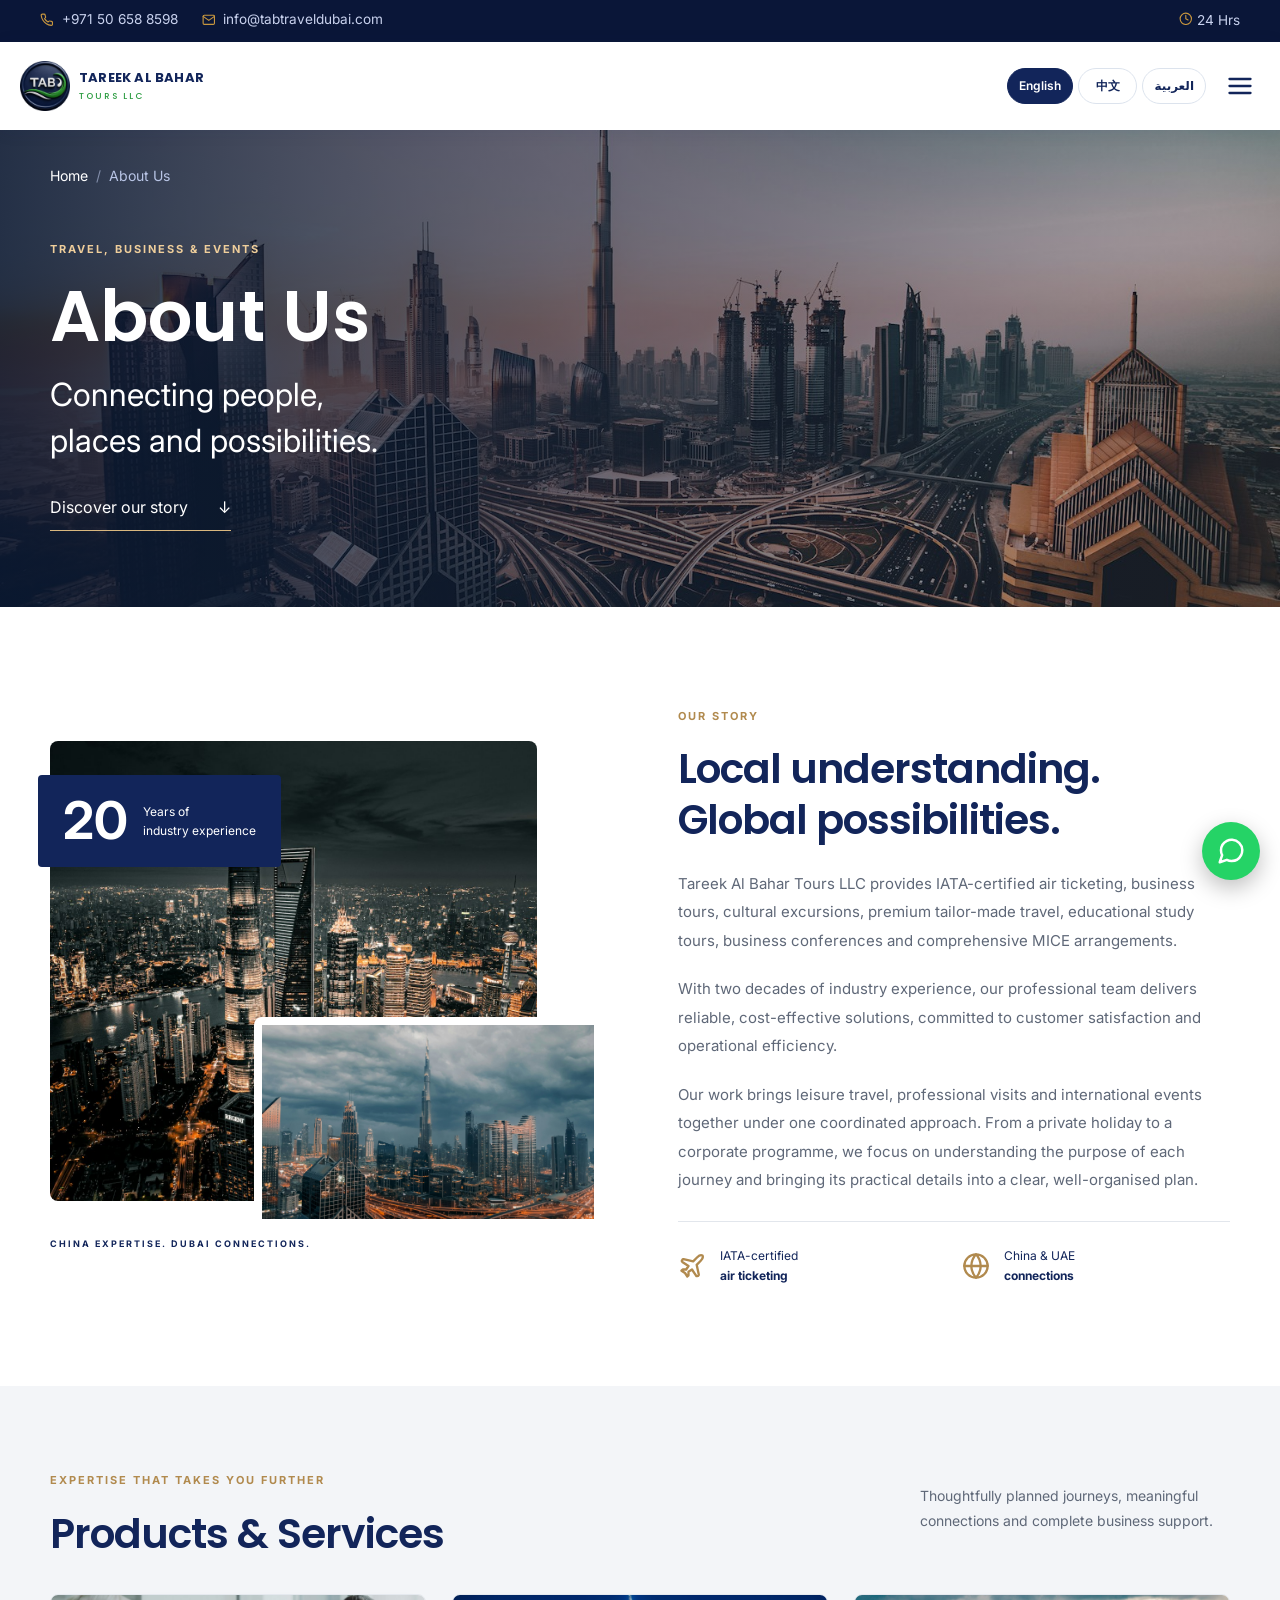
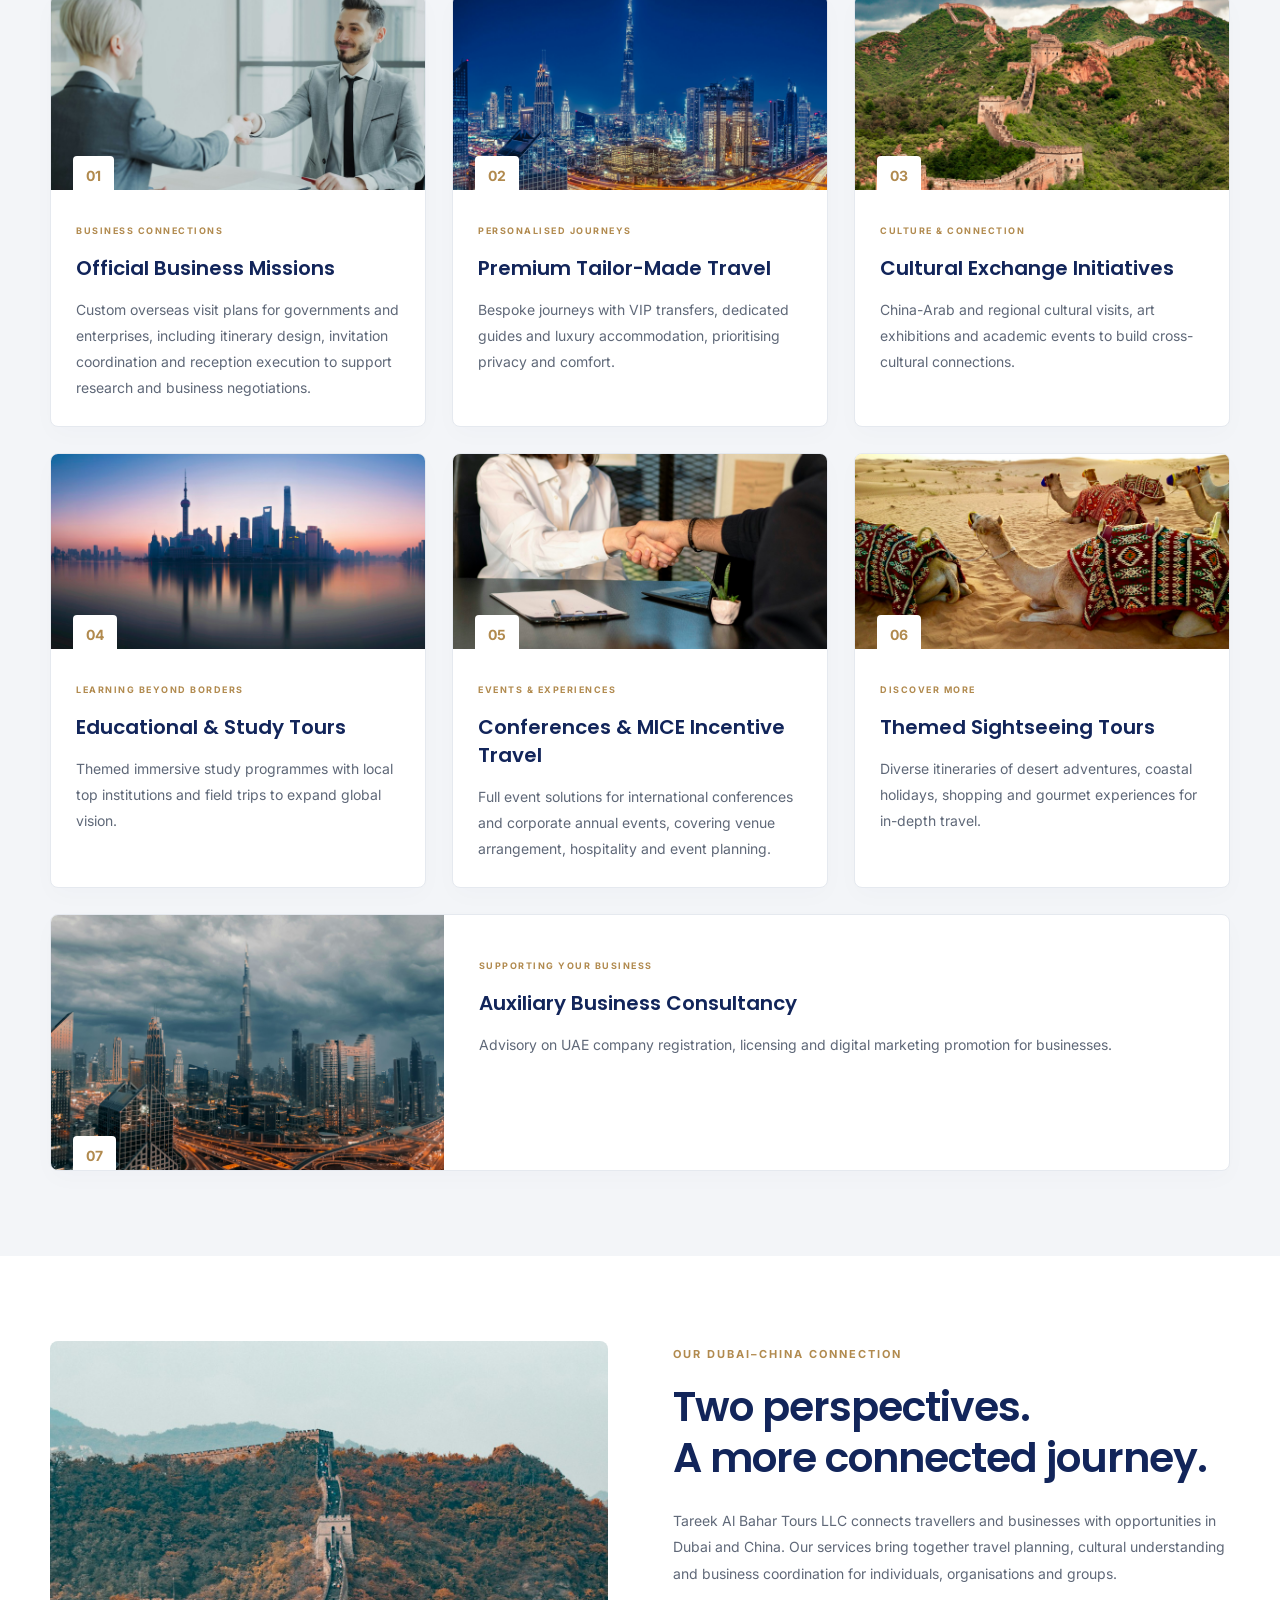
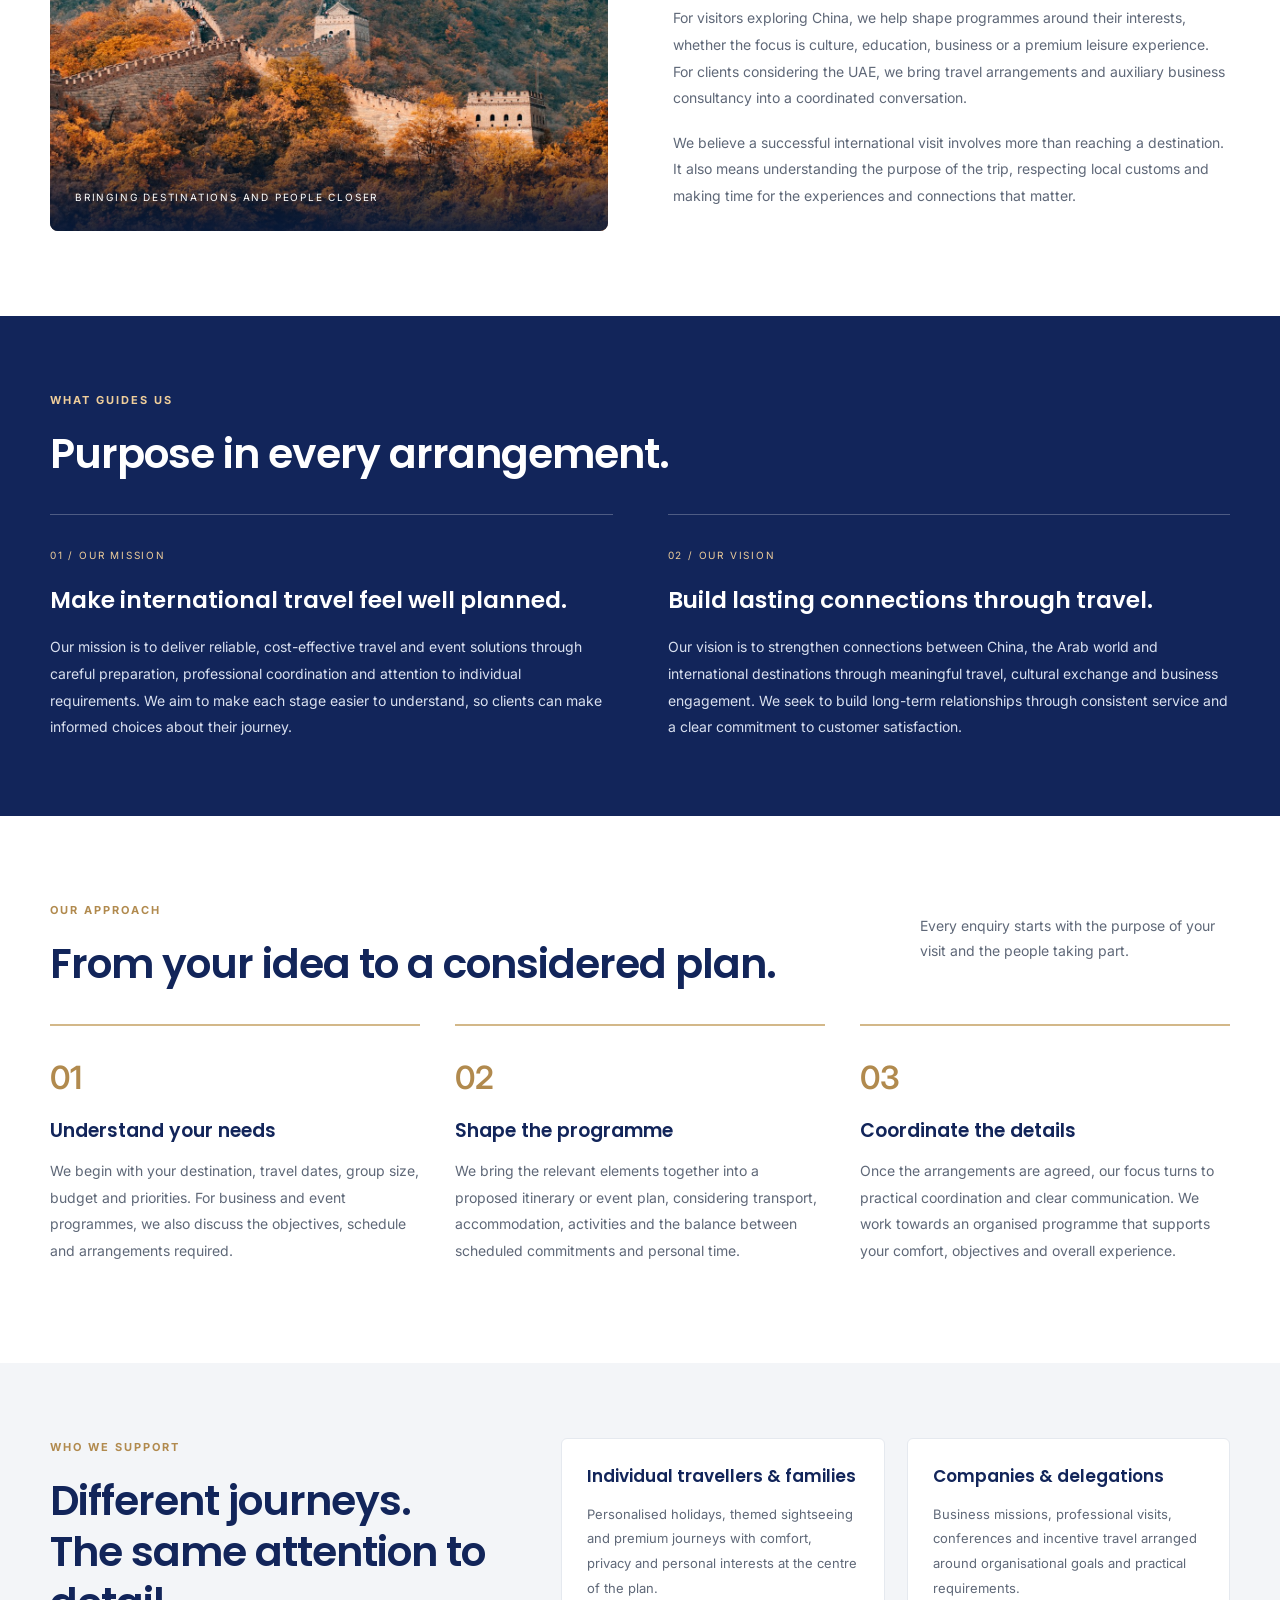
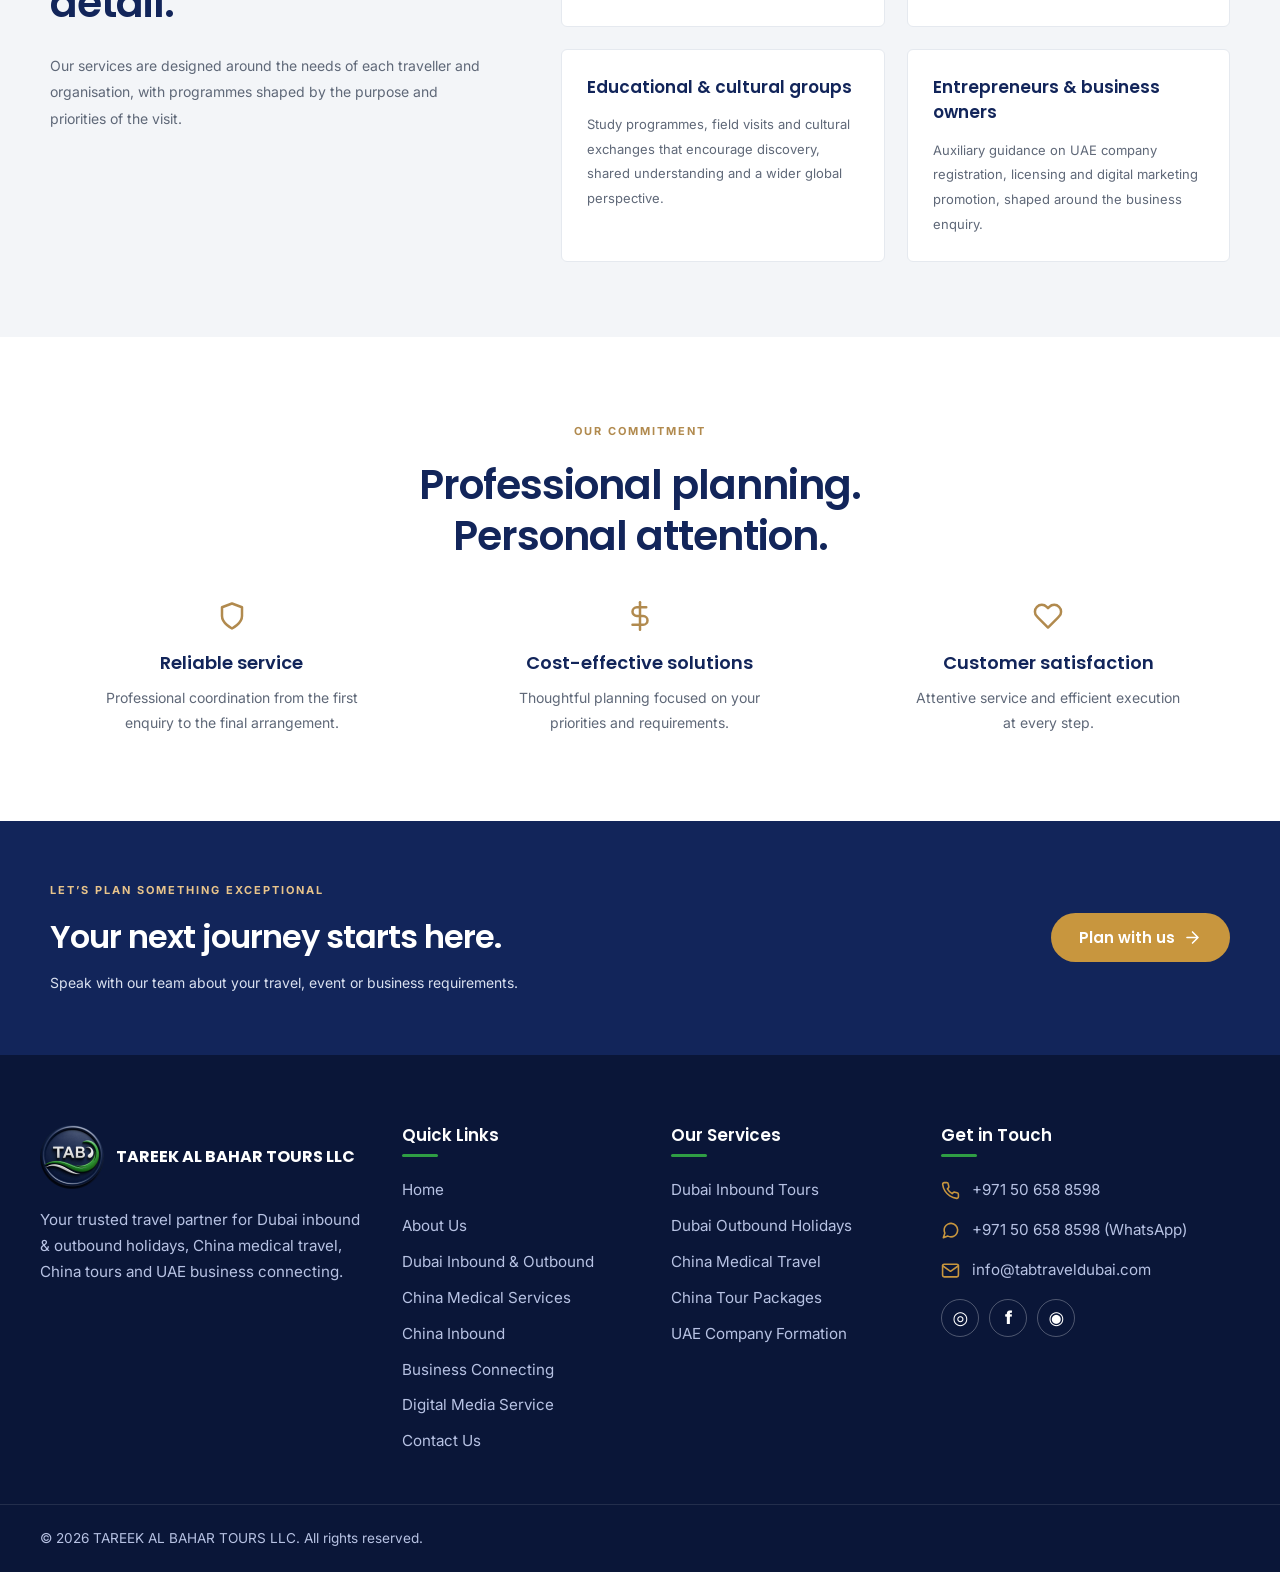
==== commit 0dad4769: "Upload website files" ====
--- a/about-us/index.html
+++ b/about-us/index.html
@@ -5,13 +5,13 @@
 <meta charset="utf-8"/>
 <meta content="width=device-width, initial-scale=1" name="viewport"/>
 <title>About Us | TAREEK AL BAHAR TOURS LLC Dubai</title>
-<meta content="Discover Tareek Al Bahar Tours LLC: registered in Dubai, headquartered in China, with two decades of expertise in tailor-made travel, business missions and MICE." name="description"/>
+<meta content="Discover Tareek Al Bahar Tours LLC: two decades of expertise in tailor-made travel, business missions and MICE." name="description"/>
 <link href="https://www.tareekalbahartours.com/about-us/" rel="canonical"/>
 <meta content="#12255a" name="theme-color"/>
 <meta content="website" property="og:type"/>
 <meta content="TAREEK AL BAHAR TOURS LLC" property="og:site_name"/>
 <meta content="About Us | TAREEK AL BAHAR TOURS LLC Dubai" property="og:title"/>
-<meta content="Discover Tareek Al Bahar Tours LLC: registered in Dubai, headquartered in China, with two decades of expertise in tailor-made travel, business missions and MICE." property="og:description"/>
+<meta content="Discover Tareek Al Bahar Tours LLC: two decades of expertise in tailor-made travel, business missions and MICE." property="og:description"/>
 <meta content="https://www.tareekalbahartours.com/about-us/" property="og:url"/>
 <meta content="https://www.tareekalbahartours.com/assets/img/business-meeting.jpg" property="og:image"/>
 <meta content="summary_large_image" name="twitter:card"/>
@@ -39,7 +39,7 @@
 <div id="site-header"><div class="topbar">
 <div class="container topbar__inner">
 <ul class="topbar__list">
-<li><a href="tel:+971509867589"><svg aria-hidden="true" class="icon"><use href="#i-phone"></use></svg> +971 50 986 7589</a></li>
+<li><a href="tel:+971506588598"><svg aria-hidden="true" class="icon"><use href="#i-phone"></use></svg> +971 50 658 8598</a></li>
 <li><a href="mailto:info@tabtraveldubai.com"><svg aria-hidden="true" class="icon"><use href="#i-mail"></use></svg> info@tabtraveldubai.com</a></li>
 </ul>
 <ul class="topbar__list topbar__list--right">
@@ -64,10 +64,10 @@
 </div>
 </header></div>
 <main id="main" class="about-premium">
-<section class="ab-hero"><div class="container"><ol aria-label="Breadcrumb" class="breadcrumb"><li><a href="../index.html">Home</a></li><li aria-current="page">About Us</li></ol><span class="ab-kicker">DUBAI REGISTERED · CHINA HEADQUARTERS</span><h1>About Us</h1><p>Connecting people,<br>places and possibilities.</p><a href="#our-story" class="ab-link">Discover our story <span aria-hidden="true">↓</span></a></div></section>
-<section id="our-story" class="ab-story container"><div class="ab-collage"><img class="ab-china" src="../assets/img/china-shanghai-night.jpg" alt="Shanghai skyline at night, China" width="650" height="740"><img class="ab-dubai" src="../assets/img/dubai-skyline.jpg" alt="Dubai skyline, United Arab Emirates" width="420" height="320" loading="lazy"><div class="ab-experience"><strong>20</strong><span>Years of<br>industry experience</span></div><span class="ab-image-label">CHINA EXPERTISE. DUBAI CONNECTIONS.</span></div><div class="ab-story-copy"><span class="ab-kicker">OUR STORY</span><h2>Local understanding.<br>Global possibilities.</h2><p>Tareek Al Bahar Tours LLC is registered in Dubai, with its headquarters in China. We provide IATA-certified air ticketing, business tours, cultural excursions, premium tailor-made travel, educational study tours, business conferences and comprehensive MICE arrangements.</p><p>With two decades of industry experience, our professional team delivers reliable, cost-effective solutions, committed to customer satisfaction and operational efficiency.</p><p>Our work brings leisure travel, professional visits and international events together under one coordinated approach. From a private holiday to a corporate programme, we focus on understanding the purpose of each journey and bringing its practical details into a clear, well-organised plan.</p><div class="ab-highlights"><div><svg class="icon" aria-hidden="true"><use href="#i-plane"></use></svg><span>IATA-certified<br><b>air ticketing</b></span></div><div><svg class="icon" aria-hidden="true"><use href="#i-globe"></use></svg><span>China &amp; UAE<br><b>connections</b></span></div></div></div></section>
+<section class="ab-hero"><div class="container"><ol aria-label="Breadcrumb" class="breadcrumb"><li><a href="../index.html">Home</a></li><li aria-current="page">About Us</li></ol><span class="ab-kicker">TRAVEL, BUSINESS &amp; EVENTS</span><h1>About Us</h1><p>Connecting people,<br>places and possibilities.</p><a href="#our-story" class="ab-link">Discover our story <span aria-hidden="true">↓</span></a></div></section>
+<section id="our-story" class="ab-story container"><div class="ab-collage"><img class="ab-china" src="../assets/img/china-shanghai-night.jpg" alt="Shanghai skyline at night, China" width="650" height="740"><img class="ab-dubai" src="../assets/img/dubai-skyline.jpg" alt="Dubai skyline, United Arab Emirates" width="420" height="320" loading="lazy"><div class="ab-experience"><strong>20</strong><span>Years of<br>industry experience</span></div><span class="ab-image-label">CHINA EXPERTISE. DUBAI CONNECTIONS.</span></div><div class="ab-story-copy"><span class="ab-kicker">OUR STORY</span><h2>Local understanding.<br>Global possibilities.</h2><p>Tareek Al Bahar Tours LLC provides IATA-certified air ticketing, business tours, cultural excursions, premium tailor-made travel, educational study tours, business conferences and comprehensive MICE arrangements.</p><p>With two decades of industry experience, our professional team delivers reliable, cost-effective solutions, committed to customer satisfaction and operational efficiency.</p><p>Our work brings leisure travel, professional visits and international events together under one coordinated approach. From a private holiday to a corporate programme, we focus on understanding the purpose of each journey and bringing its practical details into a clear, well-organised plan.</p><div class="ab-highlights"><div><svg class="icon" aria-hidden="true"><use href="#i-plane"></use></svg><span>IATA-certified<br><b>air ticketing</b></span></div><div><svg class="icon" aria-hidden="true"><use href="#i-globe"></use></svg><span>China &amp; UAE<br><b>connections</b></span></div></div></div></section>
 <section class="ab-services" aria-labelledby="services-heading"><div class="container"><div class="ab-section-head"><div><span class="ab-kicker">EXPERTISE THAT TAKES YOU FURTHER</span><h2 id="services-heading">Products &amp; Services</h2></div><p>Thoughtfully planned journeys, meaningful connections and complete business support.</p></div><div class="ab-grid"><article class="ab-card"><div class="ab-card-photo"><img src="../assets/img/business-meeting.jpg" alt="Business delegates meeting around a conference table" loading="lazy" width="640" height="400"><span class="ab-number">01</span></div><div class="ab-card-body"><span class="ab-card-tag">BUSINESS CONNECTIONS</span><h3>Official Business Missions</h3><p>Custom overseas visit plans for governments and enterprises, including itinerary design, invitation coordination and reception execution to support research and business negotiations.</p></div></article><article class="ab-card"><div class="ab-card-photo"><img src="../assets/img/dubai-night.jpg" alt="Dubai skyline illuminated at night" loading="lazy" width="640" height="400"><span class="ab-number">02</span></div><div class="ab-card-body"><span class="ab-card-tag">PERSONALISED JOURNEYS</span><h3>Premium Tailor-Made Travel</h3><p>Bespoke journeys with VIP transfers, dedicated guides and luxury accommodation, prioritising privacy and comfort.</p></div></article><article class="ab-card"><div class="ab-card-photo"><img src="../assets/img/china-wall-green.jpg" alt="The Great Wall surrounded by green Chinese landscapes" loading="lazy" width="640" height="400"><span class="ab-number">03</span></div><div class="ab-card-body"><span class="ab-card-tag">CULTURE &amp; CONNECTION</span><h3>Cultural Exchange Initiatives</h3><p>China-Arab and regional cultural visits, art exhibitions and academic events to build cross-cultural connections.</p></div></article><article class="ab-card"><div class="ab-card-photo"><img src="../assets/img/china-shanghai.jpg" alt="Shanghai cityscape in China" loading="lazy" width="640" height="400"><span class="ab-number">04</span></div><div class="ab-card-body"><span class="ab-card-tag">LEARNING BEYOND BORDERS</span><h3>Educational &amp; Study Tours</h3><p>Themed immersive study programmes with local top institutions and field trips to expand global vision.</p></div></article><article class="ab-card"><div class="ab-card-photo"><img src="../assets/img/business-handshake.jpg" alt="Business professionals greeting each other" loading="lazy" width="640" height="400"><span class="ab-number">05</span></div><div class="ab-card-body"><span class="ab-card-tag">EVENTS &amp; EXPERIENCES</span><h3>Conferences &amp; MICE Incentive Travel</h3><p>Full event solutions for international conferences and corporate annual events, covering venue arrangement, hospitality and event planning.</p></div></article><article class="ab-card"><div class="ab-card-photo"><img src="../assets/img/dubai-desert.jpg" alt="Golden dunes in the Dubai desert" loading="lazy" width="640" height="400"><span class="ab-number">06</span></div><div class="ab-card-body"><span class="ab-card-tag">DISCOVER MORE</span><h3>Themed Sightseeing Tours</h3><p>Diverse itineraries of desert adventures, coastal holidays, shopping and gourmet experiences for in-depth travel.</p></div></article><article class="ab-card"><div class="ab-card-photo"><img src="../assets/img/dubai-skyline.jpg" alt="Dubai skyline and business district" loading="lazy" width="640" height="400"><span class="ab-number">07</span></div><div class="ab-card-body"><span class="ab-card-tag">SUPPORTING YOUR BUSINESS</span><h3>Auxiliary Business Consultancy</h3><p>Advisory on UAE company registration, licensing and digital marketing promotion for businesses.</p></div></article></div></div></section>
-<section class="ab-more container" aria-labelledby="connections-title"><div class="ab-more-image"><img src="../assets/img/china-wall.jpg" alt="The Great Wall winding through the mountains of China" width="700" height="550" loading="lazy"><span>BRINGING DESTINATIONS AND PEOPLE CLOSER</span></div><div class="ab-more-copy"><span class="ab-kicker">OUR DUBAI–CHINA CONNECTION</span><h2 id="connections-title">Two perspectives.<br>A more connected journey.</h2><p>Registered in Dubai and headquartered in China, Tareek Al Bahar Tours LLC connects the opportunities of both destinations. Our services bring together travel planning, cultural understanding and business coordination for individuals, organisations and groups.</p><p>For visitors exploring China, we help shape programmes around their interests, whether the focus is culture, education, business or a premium leisure experience. For clients considering the UAE, we bring travel arrangements and auxiliary business consultancy into a coordinated conversation.</p><p>We believe a successful international visit involves more than reaching a destination. It also means understanding the purpose of the trip, respecting local customs and making time for the experiences and connections that matter.</p></div></section>
+<section class="ab-more container" aria-labelledby="connections-title"><div class="ab-more-image"><img src="../assets/img/china-wall.jpg" alt="The Great Wall winding through the mountains of China" width="700" height="550" loading="lazy"><span>BRINGING DESTINATIONS AND PEOPLE CLOSER</span></div><div class="ab-more-copy"><span class="ab-kicker">OUR DUBAI–CHINA CONNECTION</span><h2 id="connections-title">Two perspectives.<br>A more connected journey.</h2><p>Tareek Al Bahar Tours LLC connects travellers and businesses with opportunities in Dubai and China. Our services bring together travel planning, cultural understanding and business coordination for individuals, organisations and groups.</p><p>For visitors exploring China, we help shape programmes around their interests, whether the focus is culture, education, business or a premium leisure experience. For clients considering the UAE, we bring travel arrangements and auxiliary business consultancy into a coordinated conversation.</p><p>We believe a successful international visit involves more than reaching a destination. It also means understanding the purpose of the trip, respecting local customs and making time for the experiences and connections that matter.</p></div></section>
 <section class="ab-purpose"><div class="container"><span class="ab-kicker">WHAT GUIDES US</span><h2>Purpose in every arrangement.</h2><div class="ab-purpose-grid"><article><span>01 / OUR MISSION</span><h3>Make international travel feel well planned.</h3><p>Our mission is to deliver reliable, cost-effective travel and event solutions through careful preparation, professional coordination and attention to individual requirements. We aim to make each stage easier to understand, so clients can make informed choices about their journey.</p></article><article><span>02 / OUR VISION</span><h3>Build lasting connections through travel.</h3><p>Our vision is to strengthen connections between China, the Arab world and international destinations through meaningful travel, cultural exchange and business engagement. We seek to build long-term relationships through consistent service and a clear commitment to customer satisfaction.</p></article></div></div></section>
 <section class="ab-process container" aria-labelledby="process-title"><div class="ab-section-head"><div><span class="ab-kicker">OUR APPROACH</span><h2 id="process-title">From your idea to a considered plan.</h2></div><p>Every enquiry starts with the purpose of your visit and the people taking part.</p></div><div class="ab-process-grid"><article><span>01</span><h3>Understand your needs</h3><p>We begin with your destination, travel dates, group size, budget and priorities. For business and event programmes, we also discuss the objectives, schedule and arrangements required.</p></article><article><span>02</span><h3>Shape the programme</h3><p>We bring the relevant elements together into a proposed itinerary or event plan, considering transport, accommodation, activities and the balance between scheduled commitments and personal time.</p></article><article><span>03</span><h3>Coordinate the details</h3><p>Once the arrangements are agreed, our focus turns to practical coordination and clear communication. We work towards an organised programme that supports your comfort, objectives and overall experience.</p></article></div></section>
 <section class="ab-audience"><div class="container"><div><span class="ab-kicker">WHO WE SUPPORT</span><h2>Different journeys.<br>The same attention to detail.</h2><p>Our services are designed around the needs of each traveller and organisation, with programmes shaped by the purpose and priorities of the visit.</p></div><div class="ab-audience-grid"><article><h3>Individual travellers &amp; families</h3><p>Personalised holidays, themed sightseeing and premium journeys with comfort, privacy and personal interests at the centre of the plan.</p></article><article><h3>Companies &amp; delegations</h3><p>Business missions, professional visits, conferences and incentive travel arranged around organisational goals and practical requirements.</p></article><article><h3>Educational &amp; cultural groups</h3><p>Study programmes, field visits and cultural exchanges that encourage discovery, shared understanding and a wider global perspective.</p></article><article><h3>Entrepreneurs &amp; business owners</h3><p>Auxiliary guidance on UAE company registration, licensing and digital marketing promotion, shaped around the business enquiry.</p></article></div></div></section>
@@ -99,8 +99,8 @@
 <h3>Get in Touch</h3>
 <ul class="footer-contact">
 
-<li><svg aria-hidden="true" class="icon"><use href="#i-phone"></use></svg> <a href="tel:+971509867589">+971 50 986 7589</a></li>
-<li><svg aria-hidden="true" class="icon"><use href="#i-chat"></use></svg> <a href="https://wa.me/971509867589" rel="noopener">+971 50 986 7589 (WhatsApp)</a></li>
+<li><svg aria-hidden="true" class="icon"><use href="#i-phone"></use></svg> <a href="tel:+971506588598">+971 50 658 8598</a></li>
+<li><svg aria-hidden="true" class="icon"><use href="#i-chat"></use></svg> <a href="https://wa.me/971506588598" rel="noopener">+971 50 658 8598 (WhatsApp)</a></li>
 <li><svg aria-hidden="true" class="icon"><use href="#i-mail"></use></svg> <a href="mailto:info@tabtraveldubai.com">info@tabtraveldubai.com</a></li>
 </ul>
 <div aria-label="Social media" class="footer-social">
@@ -113,11 +113,10 @@
 <div class="footer-bottom">
 <div class="container footer-bottom__inner">
 <span>© 2026 TAREEK AL BAHAR TOURS LLC. All rights reserved.</span>
-<span>Dubai, United Arab Emirates</span>
 </div>
 </div>
 </footer>
-<a aria-label="Chat with us on WhatsApp" class="whatsapp-float" href="https://wa.me/971509867589" rel="noopener"><svg aria-hidden="true" class="icon"><use href="#i-chat"></use></svg></a></div>
+<a aria-label="Chat with us on WhatsApp" class="whatsapp-float" href="https://wa.me/971506588598" rel="noopener"><svg aria-hidden="true" class="icon"><use href="#i-chat"></use></svg></a></div>
 <script defer="" src="../assets/js/components.js?v=media-20261008-2"></script>
 <script defer="" src="../assets/js/main.js"></script>
 <div aria-hidden="true" id="google_translate_element"></div><script src="https://translate.google.com/translate_a/element.js?cb=googleTranslateElementInit"></script></body>
--- a/assets/css/style.css
+++ b/assets/css/style.css
@@ -1920,3 +1920,15 @@
 @media(min-width:1450px) and (max-width:1650px){.site-header .container.site-header__inner{gap:8px;width:calc(100% - 24px)}.site-header .brand{min-width:205px!important;max-width:205px;flex-basis:205px}.site-header .main-nav a{font-size:11px;padding:10px 4px}.site-header .header-cta .btn{padding:10px 12px}.site-header .lang-option{min-width:53px;padding:7px 9px;font-size:11px}}
 @media(max-width:1449px){.site-header .main-nav{display:none;position:absolute;left:0;right:0;top:100%;width:100%;background:#fff;box-shadow:0 12px 25px #12255a1a;padding:15px;box-sizing:border-box;z-index:1000}.site-header .main-nav.is-open{display:block}.site-header .main-nav__list{display:flex;flex-direction:column;align-items:stretch}.site-header .main-nav a{display:block;font-size:14px;padding:12px;white-space:normal}.site-header .nav-toggle{display:flex;align-items:center;justify-content:center;flex-shrink:0;width:40px;height:40px}.site-header .header-cta .btn{display:none}.site-header .header-cta{order:3}.site-header .lang-switcher{margin-left:auto!important;order:2}}
 @media(max-width:650px){.site-header .container.site-header__inner{width:calc(100% - 24px);gap:8px;min-height:74px;padding:10px 0}.site-header .brand{min-width:44px!important;max-width:44px;flex-basis:44px;gap:0}.site-header .brand img{width:44px!important;height:44px!important;flex-basis:44px}.site-header .brand__name{display:none}.site-header .lang-switcher{gap:5px;padding:0}.site-header .lang-option{min-width:55px;min-height:38px;padding:8px 9px;font-size:11px}.site-header .nav-toggle{width:36px;height:38px}}
+
+.travel-video {
+  display: block;
+  width: 100%;
+  max-width: 960px;
+  height: auto;
+  aspect-ratio: 16 / 9;
+  margin-inline: auto;
+  border-radius: var(--radius);
+  background: #12255a;
+  box-shadow: var(--shadow);
+}
